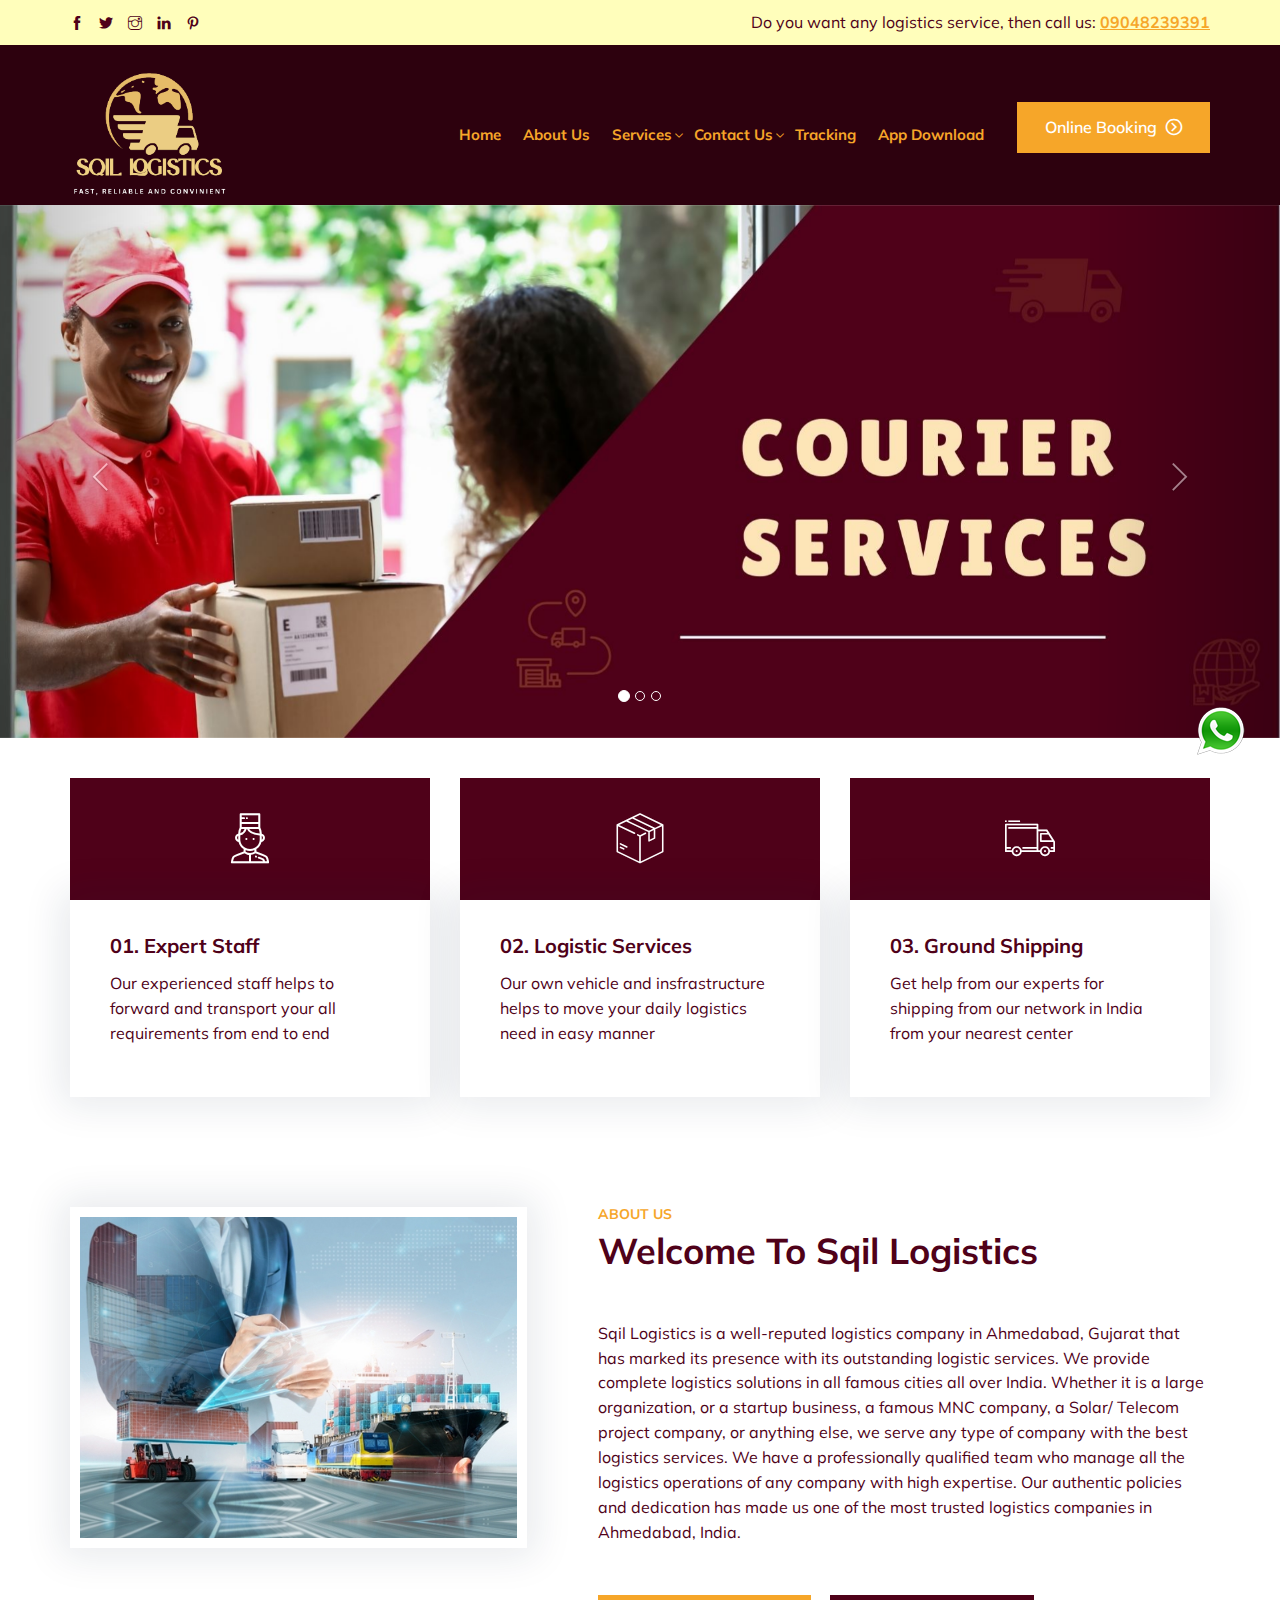
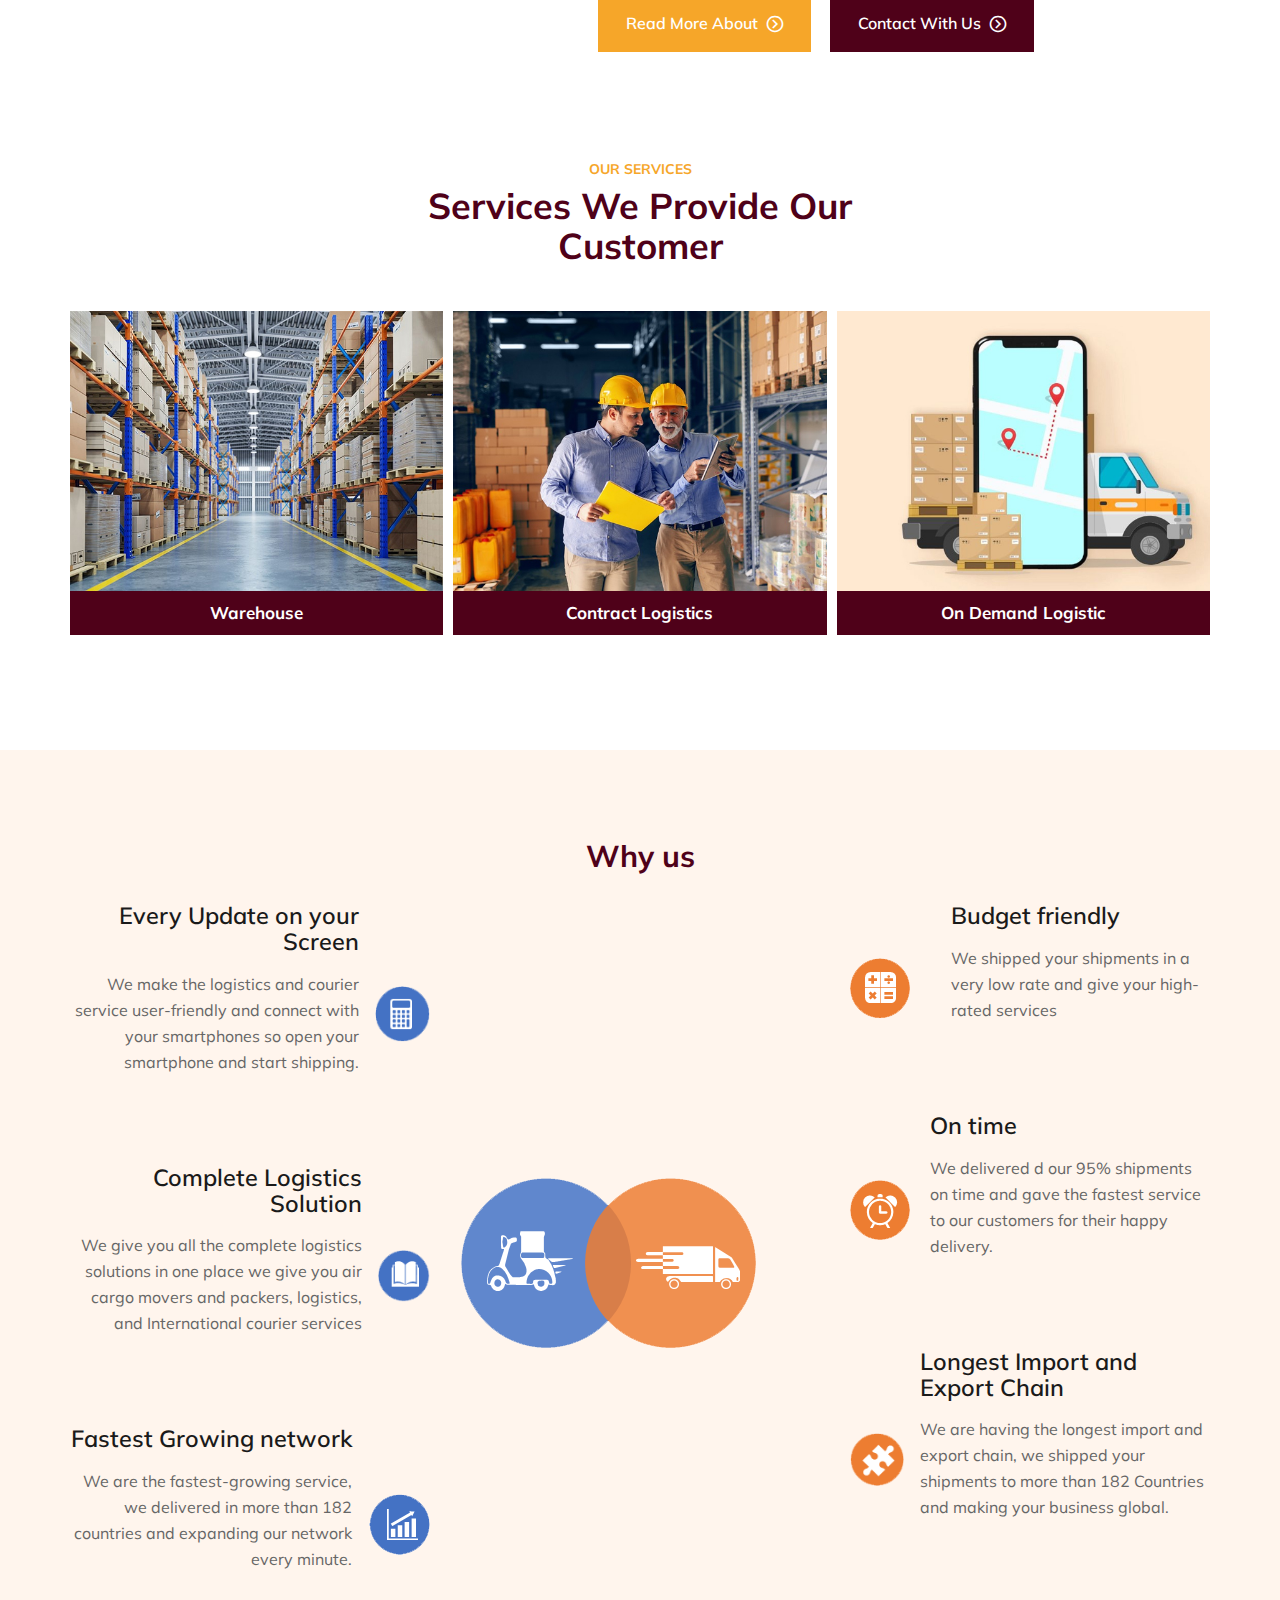
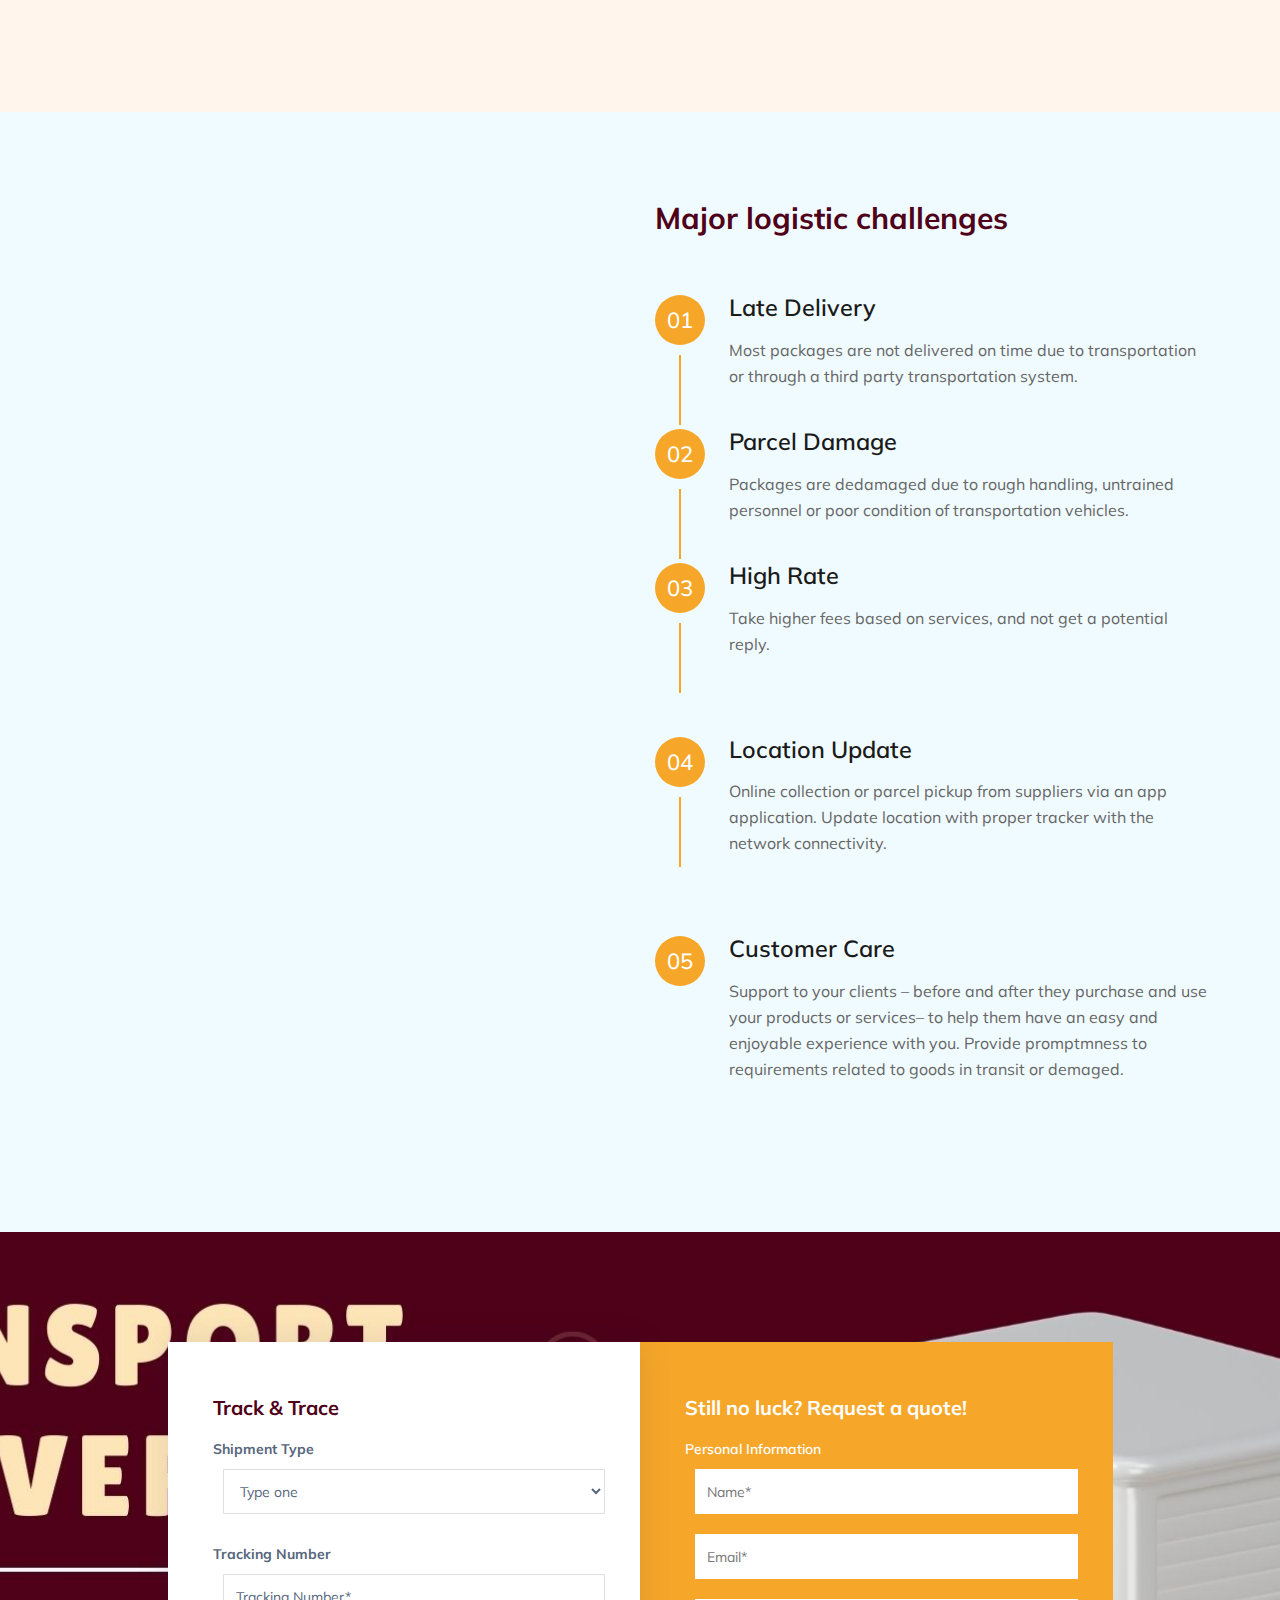
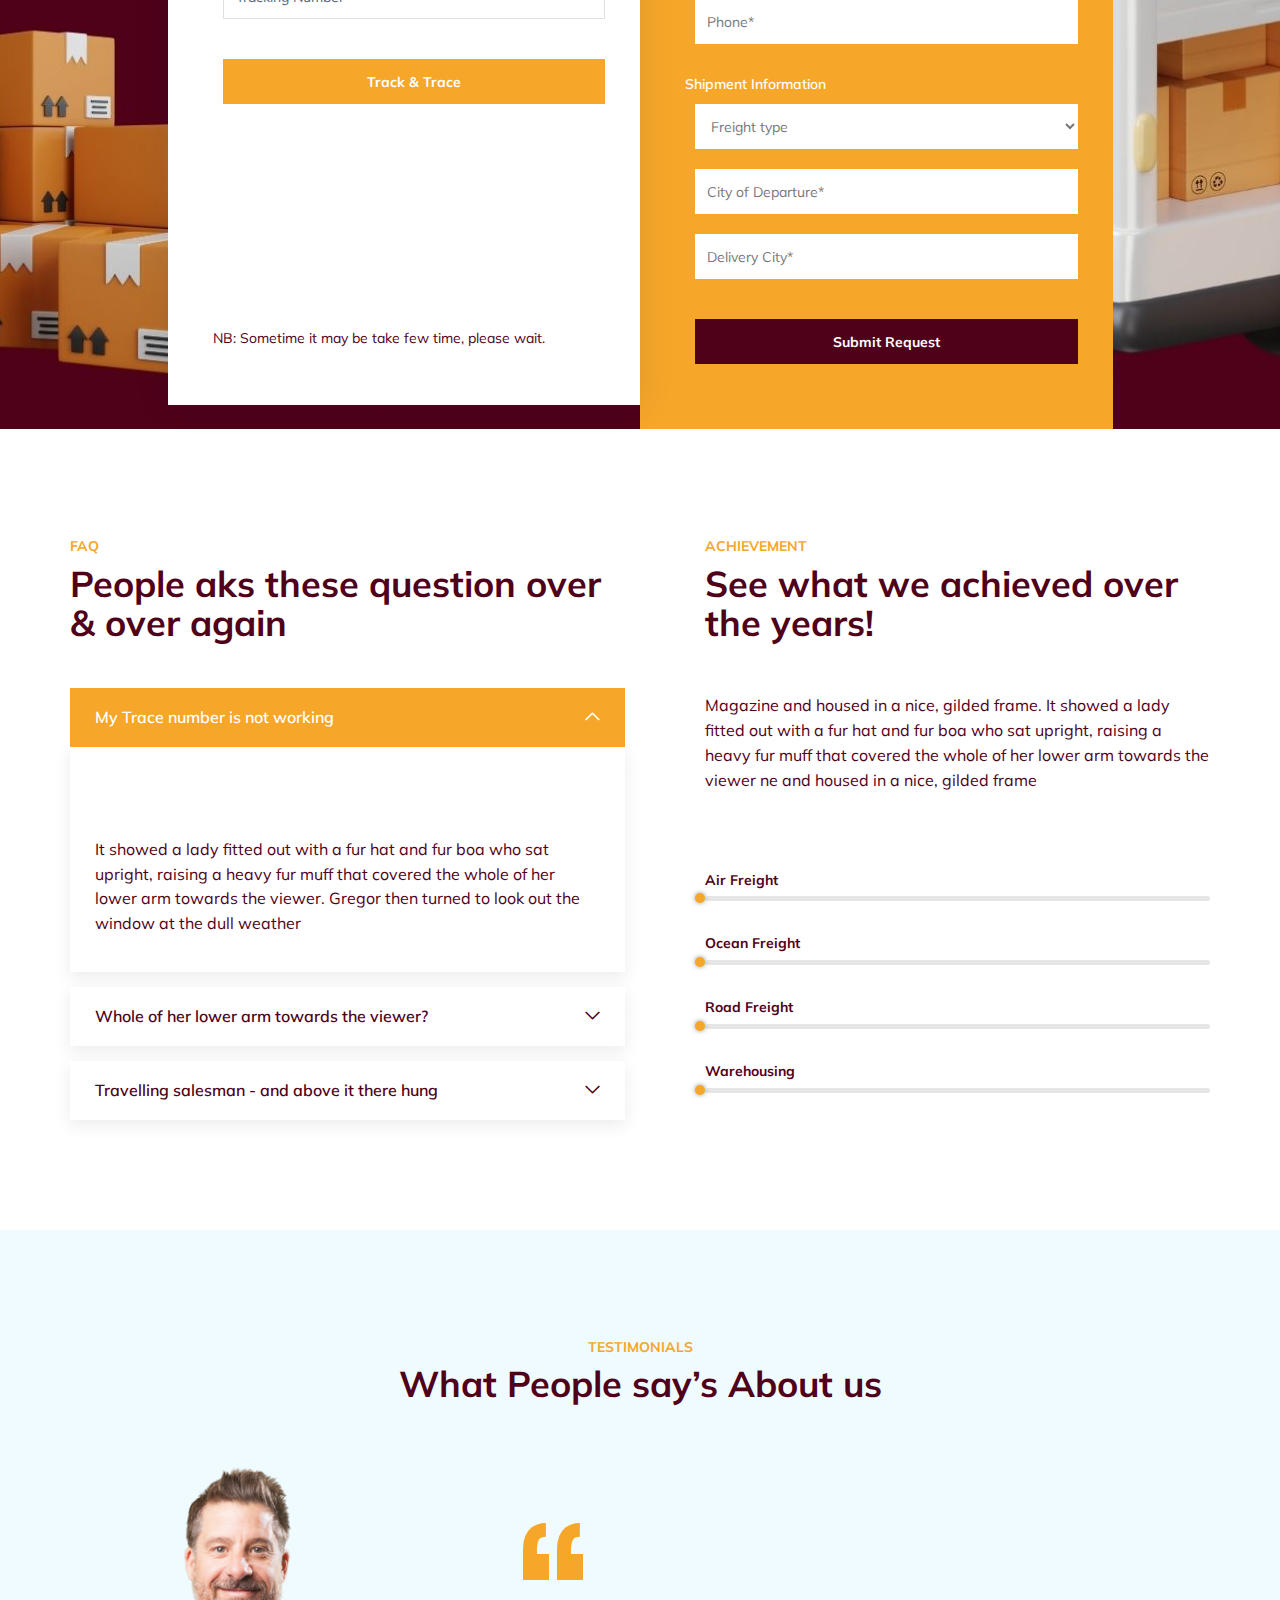
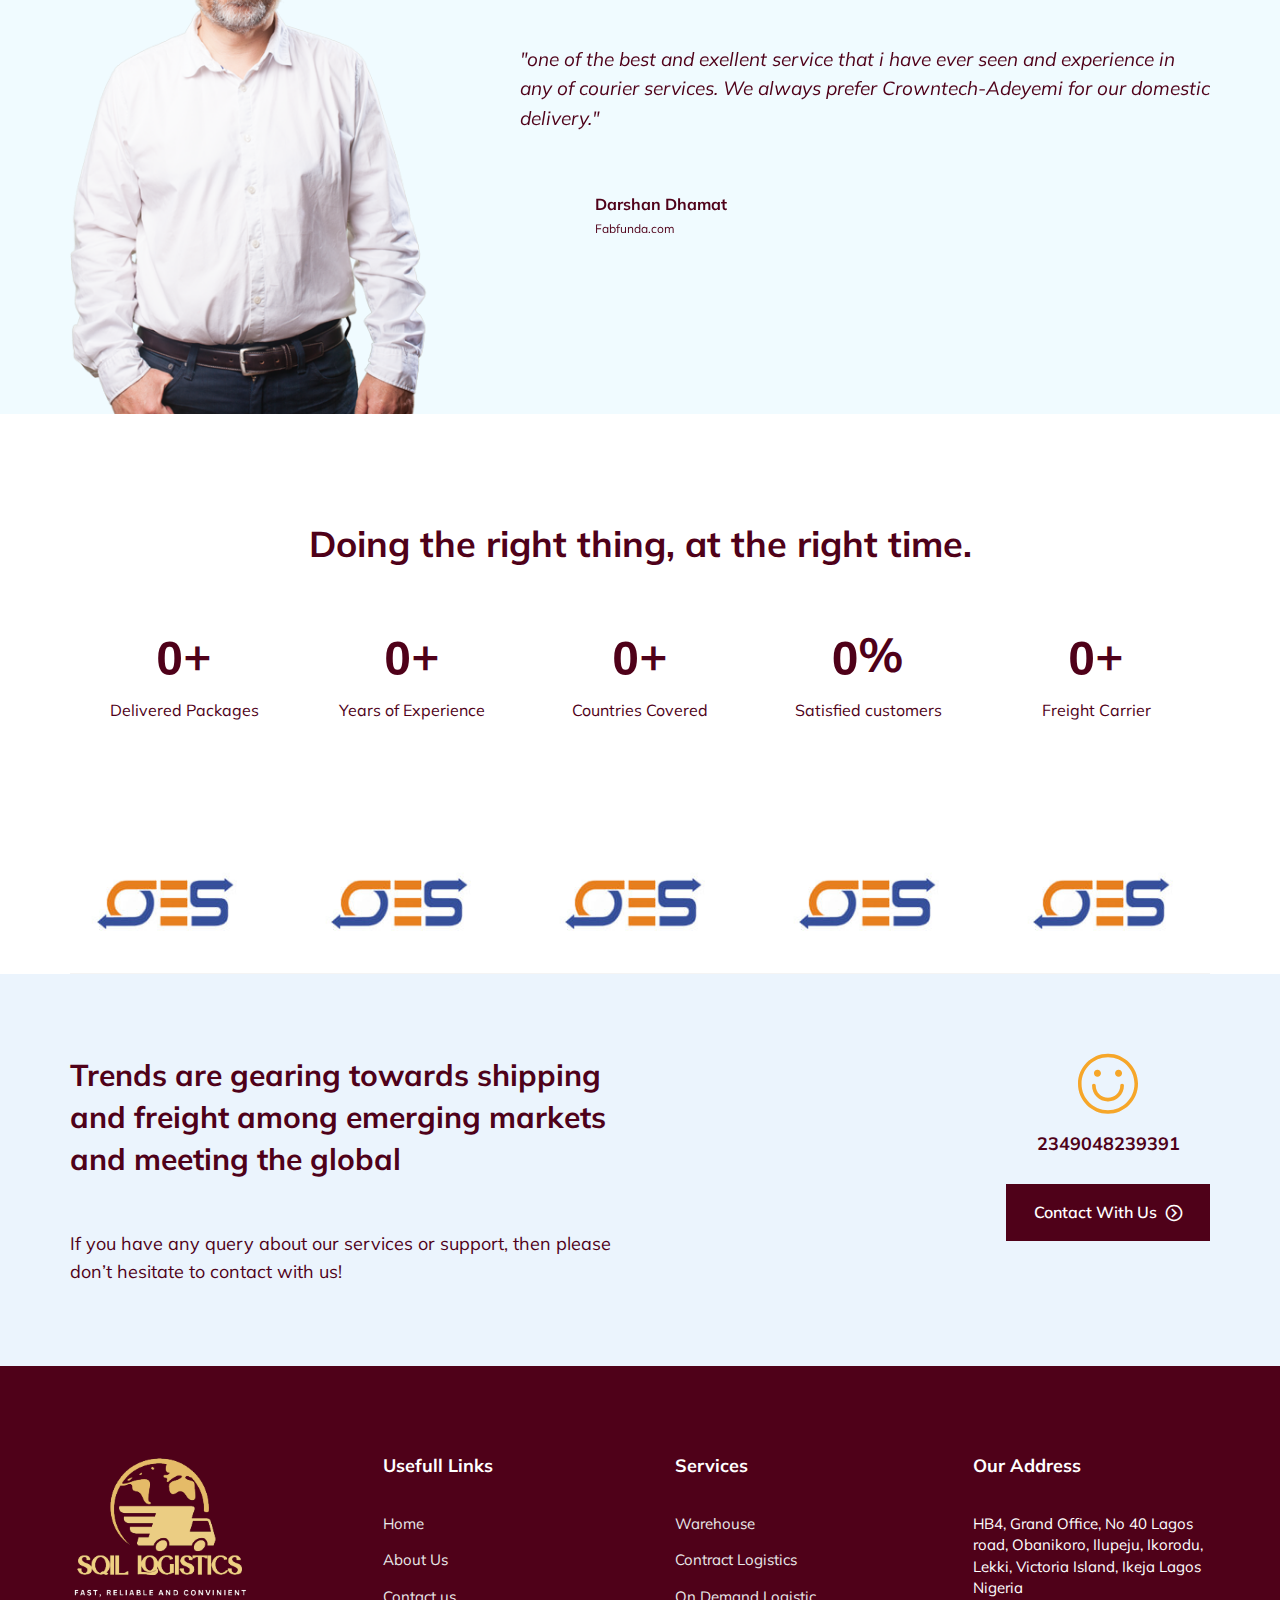
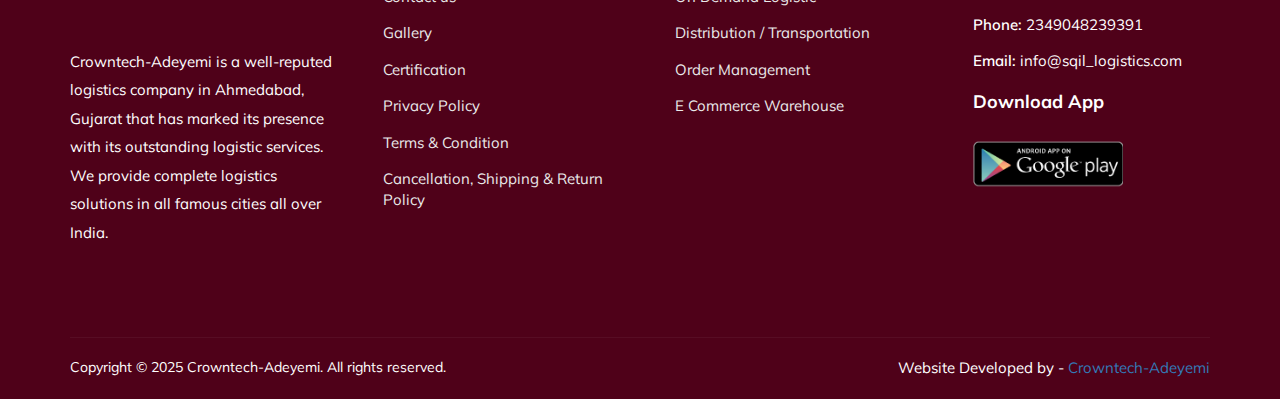
==== index.html @ f10f52e6 "Initial commit" ====
<!DOCTYPE html>
<html lang="en">
<head>
    <meta charset="utf-8">
    <meta http-equiv="X-UA-Compatible" content="IE=edge">
    <meta name="viewport" content="width=device-width, initial-scale=1">
    <title> Sqil Logistcs - shipment Logistic Services </title>
    <meta name="keywords" content="Sqil Logistic Services"/>
	<meta name="description" content="Sqil Logistic Services">
	<meta name="robots" content="index,follow">
    <link rel="shortcut icon" href="images/favicon.ico" type="image/png">
    <link href="css/themify-icons.css" rel="stylesheet">
    <link href="css/flaticon.css" rel="stylesheet">
    <link href="css/bootstrap.min.css" rel="stylesheet">
    <link href="css/animate.css" rel="stylesheet">
    <link href="css/owl.carousel.css" rel="stylesheet">
    <link href="css/owl.theme.css" rel="stylesheet">
    <link href="css/slick.css" rel="stylesheet">
    <link href="css/slick-theme.css" rel="stylesheet">
    <link href="css/swiper.min.css" rel="stylesheet">
    <link href="css/owl.transitions.css" rel="stylesheet">
    <link href="css/odometer-theme-default.css" rel="stylesheet">
    <link href="css/jquery.fancybox.css" rel="stylesheet">
    <link href="css/style.css" rel="stylesheet">

  
</head>

<body>

    <!-- start page-wrapper -->
    <div class="page-wrapper">

        <!-- start preloader -->
        <div class="preloader">
            <div class="sk-folding-cube">
                <div class="sk-cube1 sk-cube"></div>
                <div class="sk-cube2 sk-cube"></div>
                <div class="sk-cube4 sk-cube"></div>
                <div class="sk-cube3 sk-cube"></div>
            </div>
        </div>
        <!-- end preloader -->

        <!-- Start header -->
        <header id="header" class="site-header header-style-3">
            <div class="topbar">
                <div class="container">
                    <div class="row">
                        <div class="col col-sm-3">
                            <div class="social">
                                <ul>
                                    <li><a href="https://www.facebook.com" target="_blank"><i class="ti-facebook"></i></a></li>
                                    <li><a href="https://twitter.com" target="_blank"><i class="ti-twitter-alt"></i></a></li>
                                    <li><a href="https://www.instagram.com" target="_blank"><i class="ti-instagram"></i></a></li>
                                    <li><a href="https://www.linkedin.com" target="_blank"><i class="ti-linkedin"></i></a></li>
                                    <li><a href="https://www.youtube.com" target="_blank"><i class="ti-pinterest"></i></a></li>
                                </ul>
                            </div>
                        </div>
                        <div class="col col-sm-9">
                            <div class="text">
                                <p>Do you want any logistics service, then call us: <span>09048239391</span></p>
                            </div>
                        </div>
                    </div>
                </div> <!-- end container -->
            </div> <!-- end topbar -->

            <nav class="navigation navbar navbar-default">
                <div class="container">
                    <div class="navbar-header">
                        <button type="button" class="open-btn">
                            <span class="sr-only">Toggle navigation</span>
                            <span class="icon-bar"></span>
                            <span class="icon-bar"></span>
                            <span class="icon-bar"></span>
                        </button>
                        <a class="navbar-brand" href="index.html"><img src="images/logo.png" alt></a>
                    </div>
                    <div id="navbar" class="navbar-collapse collapse navbar-right navigation-holder">
                        <button class="close-navbar"><i class="ti-close"></i></button>
                        <ul class="nav navbar-nav">
                            <li><a href="index.html">Home</a></li>
                            <li><a href="about.html">About Us</a></li>
                            <li class="menu-item-has-children"><a href="#">Services</a>
                                <ul class="sub-menu">
                                    <li><a href="warehouse.html">Warehouse </a></li>
                                    
                                    <li><a href="distribution-transportation.html">Distribution / Transportation</a></li>
                                    <li><a href="e-commerce-logistics.html">E-Commerce Logistics</a></li>
                                     <li><a href="global-freight-forwarding.html">Global Freight Forwarding</a></li>
                                     <li><a href="export-import.html">Export / Import</a></li>
                                     <li><a href="courier-services.html">Courier Services</a></li>
                    
                                </ul>
                            </li>
                           
                            <li class="menu-item-has-children"><a href="contact.html">Contact Us</a>
                             <ul class="sub-menu">
                                    <li><a href="career.html">Career </a></li>
                                   
                                    
                                </ul>
                            </li>
                            
                            <li><a href="tracking.html">Tracking</a></li>
                             <li><a href="google.com">App Download</a></li>
                        </ul>
                    </div><!-- end of nav-collapse -->
                <div class="search-contact">
                         
                        <div class="contact">
                            <a href="booking.html" class="theme-btn">Online Booking</a>
                        </div>
                    </div>
                     
                </div><!-- end of container -->
            </nav>
        </header>        <!-- end of header -->

		<div id="myCarousel" class="carousel slide" data-ride="carousel">
  <!-- Indicators -->
  <ol class="carousel-indicators">
    <li data-target="#myCarousel" data-slide-to="0" class="active"></li>
    <li data-target="#myCarousel" data-slide-to="1"></li>
    <li data-target="#myCarousel" data-slide-to="2"></li>
  </ol>

  <!-- Wrapper for slides -->
  <div class="carousel-inner">
    <div class="item active">
      <img src="images/slider/slide-1.jpg" alt="Courier Services">
    </div>

    <div class="item">
      <img src="images/slider/slide-2.jpg" alt="Surface Transport">
    </div>

    <div class="item">
      <img src="images/slider/slide-3.jpg" alt="Global Frieght Forwarding">
    </div>
     <div class="item">
      <img src="images/slider/slide-4.jpg" alt="Warehouse Services">
    </div>
  </div>

  <!-- Left and right controls -->
  <a class="left carousel-control" href="#myCarousel" data-slide="prev">
    <span class="ti ti-angle-left"></span>
    <span class="sr-only">Previous</span>
  </a>
  <a class="right carousel-control" href="#myCarousel" data-slide="next">
    <span class="ti ti-angle-right"></span>
    <span class="sr-only">Next</span>
  </a>
</div>
		
        <!-- start of hero -->
         
        <!-- end of hero slider -->


        <!-- start features-section -->
        <section class="features-section">
            <div class="container">
                <div class="row">
                    <div class="col col-xs-12">
                        <div class="feature-grids clearfix">
                            <div class="grid">
                                <div class="header">
                                    <i class="fi flaticon-staff"></i>
                                </div>
                                <div class="details">
                                    <h3>01. Expert Staff</h3>
                                    <p>Our experienced staff helps to forward and transport your all requirements from end to end </p>
                                     
                                </div>
                            </div>
                            <div class="grid">
                                <div class="header">
                                    <i class="fi flaticon-box"></i>
                                </div>
                                <div class="details">
                                    <h3>02. Logistic Services</h3>
                                    <p>Our own vehicle and insfrastructure helps to move your daily logistics need in easy manner</p>
                                     
                                </div>
                            </div>
                            <div class="grid">
                                <div class="header">
                                    <i class="fi flaticon-truck"></i>
                                </div>
                                <div class="details">
                                    <h3>03. Ground Shipping</h3>
                                    <p>Get help from our experts for shipping from our network in India from your nearest center</p>
                                     
                                </div>
                            </div>
                        </div>
                    </div>
                </div>
            </div> <!-- end container -->
        </section>
        <!-- end features-section -->


        <!-- start about-section-s2 -->
        <section class="about-section-s2 section-padding">
            <div class="container">
                <div class="row">
                    <div class="col col-md-5">
                        <div class="img-holder">
                            <img src="images/about-2.jpg" alt>  </div>
                  </div>
                    <div class="col col-md-7">
                        <div class="details">
                            <div class="section-title">
                                <span>About us</span>
                                <h2>Welcome To Sqil Logistics</h2>
                            </div>
                            <p>Sqil Logistics is a well-reputed logistics company in Ahmedabad, Gujarat that has marked its presence with its outstanding logistic services. We provide complete logistics solutions in all famous cities all over India. Whether it is a large organization, or a startup business, a famous MNC company, a Solar/ Telecom project company, or anything else, we serve any type of company with the best logistics services. We have a professionally qualified team who manage all the logistics operations of any company with high expertise. Our authentic policies and dedication has made us one of the most trusted logistics companies in Ahmedabad, India.</p>
                            <div class="btns">
                                <a href="about.html" class="theme-btn-s2">Read More About</a>
                                <a href="contact.html" class="theme-btn-s3">Contact with us</a>
                            </div>
                        </div>
                    </div>
                </div>
            </div> <!-- end container -->
        </section>
        <!-- end about-section-s2 -->

		 <section class="portfolio-section section-padding">
            <div class="container">
                <div class="row">
                    <div class="col col-lg-6 col-lg-offset-3">
                        <div class="section-title-s3">
                            <span>Our Services</span>
                            <h2>Services We Provide Our Customer</h2>
                        </div>
                    </div>
                </div>
                <div class="row">
                    <div class="col col-xs-12">
                        <div class="portfolio-grids portfolio-slider-s2">
                            <div class="grid">
                                <div class="img-holder">
                                    <a href="warehouse.html"><img src="images/warehouse-services.jpg" alt></a> </div>
                                <div class="details">
                                    <div class="inner">
                                        <h3><a href="warehouse.html">Warehouse </a></h3>
                                    </div>
                                </div>
                            </div>
<div class="grid">
                                <div class="img-holder">
                                    <a href="contract-logistic.html"><img src="images/contract-logistic.jpg" alt></a> </div>
                                <div class="details">
                                    <div class="inner">
                                        <h3><a href="contract-logistic.html">Contract Logistics</a></h3>
                                    </div>
                                </div>
                            </div>
<div class="grid">
                                <div class="img-holder">
                                   <a href="on-demand-logistics.html"> <img src="images/on-demand.jpg" alt></a>                                </div>
                                <div class="details">
                                    <div class="inner">
                                        <h3><a href="on-demand-logistics.html">On Demand Logistic</a></h3>
                                    </div>
                                </div>
                            </div>
                            
<div class="grid">
                                <div class="img-holder">
                                   <a href="distribution-transportation.html"> <img src="images/distribution-transportation.jpg" alt></a> </div>
                                <div class="details">
                                    <div class="inner">
                                        <h3><a href="distribution-transportation.html">Distribution / Transportation</a></h3>
                                    </div>
                                </div>
                            </div>
                            
<div class="grid">
                                <div class="img-holder">
                                   <a href="order-management.html"> <img src="images/order-management.jpg" alt></a>                                </div>
                                <div class="details">
                                    <div class="inner">
                                        <h3><a href="order-management.html">Order Management</a></h3>
                                    </div>
                                </div>
                            </div>
                            
                      <div class="grid">
                                <div class="img-holder">
                                   <a href="ecommerce-warehouse.html"> <img src="images/ecommerce-warehouse.jpg" alt></a>                                </div>
                                <div class="details">
                                    <div class="inner">
                                        <h3><a href="ecommerce-warehouse.html">E Commerce Warehouse</a></h3>
                                    </div>
                                </div>
                            </div>
                            
                      <div class="grid">
                                <div class="img-holder">
                                   <a href="third-party-logistics.html"> <img src="images/third-party-logistics.jpg" alt></a>                                </div>
                                <div class="details">
                                    <div class="inner">
                                        <h3><a href="third-party-logistics.html">Third Party Logistics</a></h3>
                                    </div>
                                </div>
                            </div>
                            
                      <div class="grid">
                                <div class="img-holder">
                                   <a href="e-commerce-logistics.html"> <img src="images/e-commerce-logistics.jpg" alt></a>                                </div>
                                <div class="details">
                                    <div class="inner">
                                        <h3><a href="e-commerce-logistics.html">E-Commerce Logistics</a></h3>
                                    </div>
                                </div>
                            </div>
                            
                      <div class="grid">
                                <div class="img-holder">
                                   <a href="global-freight-forwarding.html"> <img src="images/global-freight-forwarding.jpg" alt></a>                                </div>
                                <div class="details">
                                    <div class="inner">
                                        <h3><a href="global-freight-forwarding.html">Global Freight Forwarding</a></h3>
                                    </div>
                                </div>
                            </div>
                             
                      <div class="grid">
                                <div class="img-holder">
                                   <a href="warehouse-management-system.html"> <img src="images/warehouse-management-system.jpg" alt></a>                                </div>
                                <div class="details">
                                    <div class="inner">
                                        <h3><a href="warehouse-management-system.html">Warehouse Management System</a></h3>
                                    </div>
                                </div>
                            </div>
                            
                      <div class="grid">
                                <div class="img-holder">
                                   <a href="order-processing.html"> <img src="images/order-processing.jpg" alt></a>                                </div>
                                <div class="details">
                                    <div class="inner">
                                        <h3><a href="order-processing.html">Order Processing</a></h3>
                                    </div>
                                </div>
                            </div>
                            
                      <div class="grid">
                                <div class="img-holder">
                                   <a href="export-import.html"> <img src="images/import-export.jpg" alt></a>                                </div>
                                <div class="details">
                                    <div class="inner">
                                        <h3><a href="export-import.html">Export / Import</a></h3>
                                    </div>
                                </div>
                            </div>
                            
                      <div class="grid">
                                <div class="img-holder">
                                   <a href="custom-clearance.html"> <img src="images/custom-clearance.jpg" alt></a>                                </div>
                                <div class="details">
                                    <div class="inner">
                                        <h3><a href="custom-clearance.html">Custom Clearance</a></h3>
                                    </div>
                                </div>
                            </div>
                            
                      <div class="grid">
                                <div class="img-holder">
                                   <a href="api-integration.html"> <img src="images/api-integration.jpg" alt></a>                                </div>
                                <div class="details">
                                    <div class="inner">
                                        <h3><a href="api-integration.html">Api Integration</a></h3>
                                    </div>
                                </div>
                            </div>
                            
                      <div class="grid">
                                <div class="img-holder">
                                   <a href="courier-services.html"> <img src="images/courier-services.jpg" alt></a>                                </div>
                                <div class="details">
                                    <div class="inner">
                                        <h3><a href="courier-services.html">Courier Services</a></h3>
                                    </div>
                                </div>
                            </div>
                            
                      <div class="grid">
                                <div class="img-holder">
                                   <a href="agricultural-logistics.html"> <img src="images/agricultural-logistics.jpg" alt></a>                                </div>
                                <div class="details">
                                    <div class="inner">
                                        <h3><a href="agricultural-logistics.html">Agricultural Logistics</a></h3>
                                    </div>
                                </div>
                            </div>
                      </div>
                        
                    </div>
                </div>
            </div>  
        </section> 
        
        
        
    
		
        <section class="overview-block-ptb iq-feature-aria">
        <div class="container">
            <div class="row">
                <div class="col-sm-12">
                    
                    <div class="text-center">
                        <h2 class="title iq-mb-25">Why us</h2>
                        
                    </div>
                </div>
            </div>
            <div class="row h-100" style="display: flex;flex-wrap: wrap;">
                <div class="col-lg-4 col-md-12 text-end">
                    <div class="d-flex align-items-center">
                        <div class="iq-feature2 iq-mtb-20">
                            <h4 class="mb-3">  Every Update on your Screen </h4>
                            <p>We make the logistics and courier service user-friendly and connect with your smartphones so open your smartphone and start shipping.</p>
                            </div>
                            <div class="ms-3">
                                <img class="img-fluid" src="images/screen-icon.png" alt="">
                            </div>
                    </div>
                    <div class="d-flex align-items-center">
                        <div class="iq-feature2 iq-mtb-20">
                            <h4 class="mb-3">Complete Logistics Solution</h4>
                            <p>We give you all the complete logistics solutions in one place we give you air cargo movers and packers, logistics, and International courier services  </p>
                            </div>
                            <div class="ms-3">
                                <img class="img-fluid" src="images/solution-icon.png" alt="">
                            </div>
                    </div>
                    <div class="d-flex align-items-center">
                        <div class="iq-feature2 iq-mtb-20">
                            <h4 class="mb-3">Fastest Growing network</h4>
                            <p>We are the fastest-growing service, we delivered in more than 182 countries and expanding our network every minute.</p>
                            </div>
                            <div class="ms-3">
                                <img class="img-fluid" src="images/network-icon.png" alt="">
                            </div>
                    </div>
                </div>
                <div class="col-lg-4 col-md-12 align-self-center text-center">
                    <img class="img-responsive" src="images/center-img.png" alt="">
                </div>
                <div class="col-lg-4 col-md-12">
                    <div class="d-flex align-items-center">
                        <div class="me-3">
                            <img class="img-fluid" src="images/budget-icon.png" alt="">
                        </div>
                        <div class="iq-feature2 iq-mtb-20">
                            <h4 class="mb-3">Budget friendly</h4>
                            <p>We shipped your shipments in a very low rate and give your high-rated services  </p>
                        </div>  
                    </div>
                    <div class="d-flex align-items-center">
                        <div class="me-3">
                            <img class="img-fluid" src="images/time-icon.png" alt="">
                        </div>
                        <div class="iq-feature2 iq-mtb-20">
                            <h4 class="mb-3">On time </h4>
                            <p>We delivered d our 95% shipments on time and gave the fastest service to our customers for their happy delivery.
 </p>
                        </div>  
                    </div>
                    <div class="d-flex align-items-center">
                        <div class="me-3">
                            <img class="img-fluid" src="images/import-icon.png" alt="">
                        </div>
                        <div class="iq-feature2 iq-mtb-20">
                            <h4 class="mb-3">Longest Import and Export Chain</h4>
                            <p>We are having the longest import and export chain, we shipped your shipments to more than 182 Countries and making your business global. </p>
                        </div>  
                    </div>
                </div>
                 
            </div>
        </div>
    </section>
    
    
    <section class="overview-block-ptb iq-why-us" style="background:#f0fbff;">
        <div class="container">
            <div class="row  " style="    display: flex;
    flex-wrap: wrap;">
                
                <div class="col-lg-6 col-md-12" style="margin-top:20%">
                   <iframe width="100%" height="400" src="https://www.youtube.com/embed/9pf4qg-CiP4" title="YouTube video player" frameborder="0" allow="accelerometer; autoplay; clipboard-write; encrypted-media; gyroscope; picture-in-picture; web-share" allowfullscreen></iframe>
                </div>
                <div class="col-lg-6 col-md-12 ">
                    <div class="">
                        
                        <h2 class="title  iq-mb-25">Major logistic challenges</h2>
                         
                    </div>
                    <div class="iq-feature3 iq-mt-60">
                        <div class="iq-icon yellow-bg">
                            01
                        </div>
                        <div class="fancy-content">
                            <h4 class=" mb-3">Late Delivery</h4>
                            <p>Most packages are not delivered on time due to transportation or through a third party transportation system.
</p>
                        </div>
                    </div>
                    <div class="iq-feature3 iq-mtb-40">
                        <div class="iq-icon yellow-bg">
                            02
                        </div>
                        <div class="fancy-content">
                            <h4 class=" mb-3">Parcel Damage</h4>
                            <p>Packages are dedamaged due to rough handling, untrained personnel or poor condition of transportation vehicles.
</p>
                        </div>
                    </div>
                    <div class="iq-feature3 iq-mb-80">
                        <div class="iq-icon yellow-bg">
                            03
                        </div>
                        <div class="fancy-content">
                            <h4 class=" mb-3"> High Rate</h4>
                            <p>Take higher fees based on services, and not get a potential reply. </p>
                        </div>
                    </div>
                    
                    <div class="iq-feature3 iq-mb-80">
                        <div class="iq-icon yellow-bg">
                            04
                        </div>
                        <div class="fancy-content">
                            <h4 class=" mb-3"> Location Update</h4>
                            <p>Online collection or parcel pickup from suppliers via an app application. Update location with proper tracker with the network connectivity.  </p>
                        </div>
                    </div>
                    
                    <div class="iq-feature3 iq-mb-80 logi-t">
                        <div class="iq-icon yellow-bg">
                            05
                        </div>
                        <div class="fancy-content">
                            <h4 class=" mb-3"> Customer Care</h4>
                            <p>Support to your clients – before and after they purchase  and use your products or services– to help them have an easy and enjoyable experience with you.  Provide promptmness to requirements related to goods in transit or demaged. </p>
                        </div>
                    </div>
                </div>
            </div>
        </div>
    </section>

       
    
    
    
    
    <!-- start track-contact-s2 -->
        <section class="track-contact-s2 section-padding">
            <div class="container">
                <div class="row">
                    <div class="col col-lg-10 col-lg-offset-1">
                        <div class="track-trace-quote-form clearfix">
                            <div class="track-trace">
                                <h3>Track &amp; Trace</h3>
                                <form>
                                    <div>
                                        <label for="shipment">Shipment Type</label>
                                        <select id="shipment" class="form-control">
                                            <option>Type one</option>
                                            <option>Type Two</option>
                                            <option>Type Three</option>
                                        </select>
                                    </div>
                                    <div>
                                        <label for="tracking">Tracking Number</label>
                                        <input type="text" class="form-control" id="tracking" placeholder="Tracking Number*">
                                    </div>
                                    <div>
                                        <button type="submit" class="submit-btn">Track &amp; Trace</button>
                                    </div>
                                </form>
                                <p>NB: Sometime it may be take few time, please wait.</p>
                            </div>
                            <div class="quote-form">
                                <h3>Still no luck? Request a quote!</h3>
                                <form>
                                    <div>
                                        <label>Personal Information</label>
                                        <input type="text" class="form-control" placeholder="Name*">
                                        <input type="email" class="form-control" placeholder="Email*">
                                        <input type="text" class="form-control" placeholder="Phone*">
                                    </div>
                                    <div>
                                        <label>Shipment Information</label>
                                        <select id="shipment2" class="form-control">
                                            <option selected="" disabled="">Freight type</option>
                                            <option>Type one</option>
                                            <option>Type Two</option>
                                            <option>Type Three</option>
                                        </select>
                                        <input type="email" class="form-control" placeholder="City of Departure*">
                                        <input type="text" class="form-control" placeholder="Delivery City*">
                                    </div>
                                    <div>
                                        <button type="submit" class="submit-btn">Submit Request</button>
                                    </div>
                                </form>
                            </div>
                        </div>
                    </div>
                </div>
            </div> 
        </section>















        <!-- <section class="track-contact-s2 section-padding">
            <div class="container">
                <div class="row">
                    <div class="col col-lg-10 col-lg-offset-1">
                        <div class="track-trace-quote-form clearfix">
                       
                            <div class="quote-form">
                                <h3>Still no luck? Request a quote!</h3>
                                <form method="post" action="https://www.sample/contact-form-handler.php"> 
                                    <div>
                                        <label>Name</label>
                                        <input type="text" name="name" id="name" class="form-control" placeholder="Name*" required>
                                         
                                    </div>
                                    <div>
                                        <label>Email</label>
                                        
                                        <input type="email" name="email" id="email" class="form-control" placeholder="Email*" required>
                                        
                                    </div>
                                    <div>
                                        <label>Phone</label>
                                        
                                        <input type="text" name="phone" id="phone" class="form-control" placeholder="Phone Number*" required>
                                        
                                    </div>
                                    <div>
                                        <label>City</label>
                                        
                                        <input type="text" class="form-control" name="city" id="city" placeholder="Enter Your City*" required>
                                        
                                    </div>
                                    <div>
                                        <label>Message</label>
                                        
                                        <input type="text" class="form-control" name="message" id="message" placeholder="Enter Your Requirement*" required>
                                        
                                    </div>
                                    <div>
                                        <button type="submit" class="submit-btn">Submit Request</button>
                                    </div>
                                </form>
                            </div>
                        </div>
                    </div>
                </div>
            </div> 
        </section> -->
        <!-- end track-contact-s2 -->


        <!-- start faq-achievement-section -->
        <section class="faq-achievement-section section-padding">
            <div class="container">
                <div class="row">
                    <div class="col col-md-6">
                        <div class="faq-container">
                            <div class="section-title-s2">
                                <span>FAQ</span>
                                <h2>People aks these question over & over again</h2>
                            </div>
                            <div class="panel-group faq-accordion theme-accordion-s1" id="accordion">
                                <div class="panel panel-default">
                                    <div class="panel-heading">
                                        <a data-toggle="collapse" data-parent="#accordion" href="#collapse-1" aria-expanded="true">My Trace number is not working</a>
                                    </div>
                                    <div id="collapse-1" class="panel-collapse collapse in">
                                        <div class="panel-body">
                                            <p>It showed a lady fitted out with a fur hat and fur boa who sat upright, raising a heavy fur muff that covered the whole of her lower arm towards the viewer. Gregor then turned to look out the window at the dull weather</p>
                                        </div>
                                    </div>
                                </div>
                                <div class="panel panel-default">
                                    <div class="panel-heading">
                                        <a class="collapsed" data-toggle="collapse" data-parent="#accordion" href="#collapse-2">Whole of her lower arm towards the viewer?</a>
                                    </div>
                                    <div id="collapse-2" class="panel-collapse collapse">
                                        <div class="panel-body">
                                            <p>It showed a lady fitted out with a fur hat and fur boa who sat upright, raising a heavy fur muff that covered the whole of her lower arm towards the viewer. Gregor then turned to look out the window at the dull weather</p>
                                        </div>
                                    </div>
                                </div>
                                <div class="panel panel-default">
                                    <div class="panel-heading">
                                        <a class="collapsed" data-toggle="collapse" data-parent="#accordion" href="#collapse-3">Travelling salesman - and above it there hung</a>
                                    </div>
                                    <div id="collapse-3" class="panel-collapse collapse">
                                        <div class="panel-body">
                                            <p>It showed a lady fitted out with a fur hat and fur boa who sat upright, raising a heavy fur muff that covered the whole of her lower arm towards the viewer. Gregor then turned to look out the window at the dull weather</p>
                                        </div>
                                    </div>
                                </div>
                            </div>
                        </div>
                    </div>
                    <div class="col col-md-6">
                        <div class="achievement-container">
                            <div class="section-title-s2">
                                <span>Achievement</span>
                                <h2>See what we achieved over the years!</h2>
                            </div>
                            <p>Magazine and housed in a nice, gilded frame. It showed a lady fitted out with a fur hat and fur boa who sat upright, raising a heavy fur muff that covered the whole of her lower arm towards the viewer ne and housed in a nice, gilded frame</p>
                            <div class="skills">
                                <div class="skill">
                                    <h6>Air Freight</h6>
                                    <div class="progress">
                                        <div class="progress-bar" data-percent="85"></div>
                                    </div>
                              </div>
                                <div class="skill">
                                    <h6>Ocean Freight</h6>
                                    <div class="progress">
                                        <div class="progress-bar" data-percent="95"></div>
                                    </div>
                              </div>
                                <div class="skill">
                                    <h6>Road Freight</h6>
                                    <div class="progress">
                                        <div class="progress-bar" data-percent="92"></div>
                                    </div>
                              </div>
                                <div class="skill">
                                    <h6>Warehousing</h6>
                                    <div class="progress">
                                        <div class="progress-bar" data-percent="95"></div>
                                    </div>
                              </div>
                            </div>                        
                        </div>
                    </div>
                </div>
            </div>  
        </section>
        <!-- end faq-achievement-section -->


        <!-- start testimonials-section-s2 -->
        <section class="testimonials-section-s2">
            <div class="container">
                <div class="row">
                    <div class="col col-lg-6 col-lg-offset-3">
                        <div class="section-title-s3">
                            <span>Testimonials</span>
                            <h2>What People say’s About us</h2>
                        </div>
                    </div>
                </div>
                <div class="row">
                    <div class="col col-md-4">
                        <div class="testimonial-left-img-holder">
                            <img src="images/testimonials/man.png" alt>
                        </div>
                    </div>
                    <div class="col col-md-8">
                        <div class="testimonial-grids testimonial-slider clearfix">
                            <div class="grid">
                                <div class="quote">
                                    <i class="fi flaticon-quote"></i>
                                    <p>"one of the best and exellent service that i have ever seen and experience in any of courier services. We always prefer Crowntech-Adeyemi for our domestic delivery."</p>
                                </div>
                                <div class="client-info">
                                    <div class="img-holder">
                                        <img src="assets/images/testimonials/img-1.html" alt></div>
                                    <div class="details">
                                        <h5>Darshan Dhamat</h5>
                                        <p>Fabfunda.com</p>
                                    </div>
                                </div>
                          </div>
                            <div class="grid">
                                <div class="quote">
                                    <i class="fi flaticon-quote"></i>
                                    <p>"I like to share my review on this courier service.. Good rate with many good service.. They explained to me for all exp.and economy service.i like way of talking with their customers..thank you.."</p>
                                </div>
                                <div class="client-info">
                                    <div class="img-holder">
                                        <img src="assets/images/testimonials/img-2.html" alt> </div>
                                    <div class="details">
                                        <h5>Priyank Trivedi</h5>
                                        <p>Surati Fabric Ecommerce</p>
                                    </div>
                                </div>
                          </div>
                            <div class="grid">
                                <div class="quote">
                                    <i class="fi flaticon-quote"></i>
                                    <p>"My parcel received before estimate time period trusted service my first experience was good with this company. Since the date we are associate with Crowntech-Adeyemi for our all parcel delivery."</p>
                                </div>
                                <div class="client-info">
                                    <div class="img-holder">
                                        <img src="assets/images/testimonials/img-3.html" alt>  </div>
                                    <div class="details">
                                        <h5>Rahul Jain</h5>
                                        <p>Oswal Industries</p>
                                    </div>
                                </div>
                          </div>
                        </div>
                    </div>
                </div>
            </div> <!-- end container -->
        </section>
        <!-- end testimonials-section-s2 -->


        <!-- start fun-fact-section -->
        <section class="fun-fact-section section-padding pt0">
            <div class="container">
                <div class="row">
                    <div class="col col-xs-12">
                        <h2>Doing the right thing, at the right time.</h2>
                        <div class="fun-fact-grids clearfix">
                            <div class="grid">
                                <div class="info">
                                    <h3><span class="odometer" data-count="18250">00</span>+</h3>
                                    <p>Delivered Packages</p>
                                </div>
                            </div>
                            <div class="grid">
                                <div class="info">
                                    <h3><span class="odometer" data-count="6">00</span>+</h3>
                                    <p>Years of Experience</p>
                                </div>
                            </div>
                            <div class="grid">
                                <div class="info">
                                    <h3><span class="odometer" data-count="13">00</span>+</h3>
                                    <p>Countries Covered</p>
                                </div>
                            </div>
                            <div class="grid">
                                <div class="info">
                                    <h3><span class="odometer" data-count="100">00</span>%</h3>
                                    <p>Satisfied customers</p>
                                </div>
                            </div>
                            
                            <div class="grid">
                                <div class="info">
                                    <h3><span class="odometer" data-count="75">00</span>+</h3>
                                    <p>Freight Carrier</p>
                                </div>
                            </div>
                        </div>
                    </div>
                </div>
            </div> <!-- end container -->
        </section>
        <!-- end fun-fact-section -->


        <!-- start portfolio-section -->
        
        <!-- end portfolio-section -->


        <!-- start partners-section -->
        <section class="partners-section">
            <h2 class="hidden">Partners</h2>
            <div class="container">
                <div class="row">
                    <div class="col col-xs-12">
                        <div class="partner-grids partners-slider">
                            <div class="grid"><img src="images/partners/img-1.jpg" alt></div>
                            <div class="grid"><img src="images/partners/img-1.jpg" alt></div>
                            <div class="grid"><img src="images/partners/img-1.jpg" alt></div>
                            <div class="grid"><img src="images/partners/img-1.jpg" alt></div>
                            <div class="grid"><img src="images/partners/img-1.jpg" alt></div>
                            <div class="grid"><img src="images/partners/img-1.jpg" alt></div>
                            <div class="grid"><img src="images/partners/img-1.jpg" alt></div>
                            <div class="grid"><img src="images/partners/img-1.jpg" alt></div>
                            <div class="grid"><img src="images/partners/img-1.jpg" alt></div>
                            <div class="grid"><img src="images/partners/img-1.jpg" alt></div>
                        </div>
                    </div>
                </div>
                <div class="separator"></div>
            </div> 
          <!-- end container -->
        </section>
        <!-- end partners-section -->


        <!-- start cta-section-s2 -->
        <section class="cta-section-s2">
            <div class="container">
                <div class="row">
                    <div class="col col-lg-6 col-sm-8">
                        <div class="text">
                            <h2>Trends are gearing towards shipping and freight among emerging markets and meeting the global</h2>
                            <p>If you have any query about our services or support, then please don’t hesitate to contact with us!</p>
                        </div>
                    </div>
                    <div class="col col-lg-6 col-sm-4">
                        <div class="contact-info">
                            <div class="icon">
                                <i class="fi ti-face-smile"></i>
                            </div>
                            <h5>2349048239391</h5>
                            <a href="contact.html" class="theme-btn-s3">Contact with us</a>
                        </div>
                    </div>
                </div>
            </div> <!-- end container -->
        </section>
        <!-- end cta-section-s2 -->


        <!-- start site-footer -->
        <footer class="site-footer">
            <div class="upper-footer">
                <div class="container">
                    <div class="row">
                        <div class="col col-lg-3 col-md-3 col-sm-6">
                            <div class="widget about-widget">
                                <div class="logo widget-title">
                                    <img src="images/logo.png" alt>
                                </div>
                                <p>Crowntech-Adeyemi is a well-reputed logistics company in Ahmedabad, Gujarat that has marked its presence with its outstanding logistic services. We provide complete logistics solutions in all famous cities all over India. </p>
                            </div>
                        </div>
                        <div class="col col-lg-3 col-md-3 col-sm-6">
                            <div class="widget link-widget">
                                <div class="widget-title">
                                    <h3>Usefull Links</h3>
                                </div>
                                <ul>
                                    <li><a href="index.html">Home </a></li>
                                    <li><a href="about.html">About Us</a></li>
                                    <li><a href="contact.html">Contact us</a></li>
                                    <!--<li><a href="partner.php">Partner</a></li>-->
                                    <li><a href="gallery.html">Gallery</a></li>
                                    <li><a href="certification.html">Certification</a></li>
                                    <li><a href="privacy.html">Privacy Policy</a></li>
                                    <li><a href="terms-condition.html">Terms & Condition</a></li>
                                    <li><a href="shipping.html">Cancellation, Shipping & Return Policy</a></li>
                                </ul>
                                
                            </div>
                        </div>
                        <div class="col col-lg-3 col-md-3 col-sm-6">
                            <div class="widget link-widget">
                                <div class="widget-title">
                                    <h3>Services</h3>
                                </div>
                                <ul>
                                  <li><a href="warehouse.html">Warehouse </a></li>
                                    <li><a href="contract-logistic.html">Contract Logistics</a></li>
                                    <li><a href="on-demand-logistics.html">On Demand Logistic</a></li>
                                    <li><a href="distribution-transportation.html">Distribution / Transportation</a></li>
                                    <li><a href="order-management.html">Order Management</a></li>
                                    <li><a href="ecommerce-warehouse.html">E Commerce Warehouse</a></li>
                                     
                                </ul>
                                
                            </div>
                        </div>
                        <div class="col col-lg-3 col-md-3 col-sm-6">
                            <div class="widget contact-widget service-link-widget">
                                <div class="widget-title">
                                    <h3>Our Address</h3>
                                </div>
                                <ul>
                                    <li>HB4, Grand Office, No 40 Lagos road, Obanikoro, Ilupeju, Ikorodu, Lekki, Victoria Island, Ikeja Lagos Nigeria</li>
                                    <li><span>Phone:</span> 2349048239391</li>
                                    <li><span>Email:</span> info@sqil_logistics.com</li>
                                    
                                </ul>
                                 <div class="widget-title" style="margin-top:20px;margin-bottom:10px;">
                                    <h3>Download App</h3>
                                </div>
                                <ul style="margin-top:18px;">
                                <li><a href="google.com" target="_blank"><img src="images/android.png" class="img-responsive" alt="" style="width:150px;"></a></li>
                                </ul>
                            </div>
                        </div>
                    </div>
                </div> <!-- end container -->
            </div>
            <div class="lower-footer">
                <div class="container">
                    <div class="row">
                        <div class="separator"></div>
                        <div class="col col-xs-12">
                            <p class="copyright">Copyright &copy; 2025 Crowntech-Adeyemi. All rights reserved.</p>
                             <div class="extra-link">
                                Website Developed by - <a href="index.html">Crowntech-Adeyemi</a>
                            </div>
                        </div>
                    </div>
                </div>
            </div>
        </footer>
        
        <div class="whatsapp-app">
                    <a target="_blank" id="whatsapp-app" href="https://wa.me/09048239391" data-modal="modal-22">
                        <img src="images/whatsapp-inquiry.png" alt="whatsapp-app" width="100%"></a>
                </div>        <!-- end site-footer -->
    </div>
    <!-- end of page-wrapper -->



    <!-- All JavaScript files
    ================================================== -->
    <script src="js/jquery.min.js"></script>
    <script src="js/bootstrap.min.js"></script>

    <!-- Plugins for this template -->
    <script src="js/jquery-plugin-collection.js"></script>

    <!-- Custom script for this template -->
    <script src="js/script.js"></script>
</body>

</html>
---- css/themify-icons.css ----
@font-face {
	font-family: 'themify';
	src:url('../fonts/themify9f24.eot?-fvbane');
	src:url('../fonts/themifyd41d.eot?#iefix-fvbane') format('embedded-opentype'),
		url('../fonts/themify9f24.woff?-fvbane') format('woff'),
		url('../fonts/themify9f24.ttf?-fvbane') format('truetype'),
		url('../fonts/themify9f24.html?-fvbane#themify') format('svg');
	font-weight: normal;
	font-style: normal;
}

[class^="ti-"], [class*=" ti-"] {
	font-family: 'themify';
	speak: none;
	font-style: normal;
	font-weight: normal;
	font-variant: normal;
	text-transform: none;
	line-height: 1;

	/* Better Font Rendering =========== */
	-webkit-font-smoothing: antialiased;
	-moz-osx-font-smoothing: grayscale;
}

.ti-wand:before {
	content: "\e600";
}
.ti-volume:before {
	content: "\e601";
}
.ti-user:before {
	content: "\e602";
}
.ti-unlock:before {
	content: "\e603";
}
.ti-unlink:before {
	content: "\e604";
}
.ti-trash:before {
	content: "\e605";
}
.ti-thought:before {
	content: "\e606";
}
.ti-target:before {
	content: "\e607";
}
.ti-tag:before {
	content: "\e608";
}
.ti-tablet:before {
	content: "\e609";
}
.ti-star:before {
	content: "\e60a";
}
.ti-spray:before {
	content: "\e60b";
}
.ti-signal:before {
	content: "\e60c";
}
.ti-shopping-cart:before {
	content: "\e60d";
}
.ti-shopping-cart-full:before {
	content: "\e60e";
}
.ti-settings:before {
	content: "\e60f";
}
.ti-search:before {
	content: "\e610";
}
.ti-zoom-in:before {
	content: "\e611";
}
.ti-zoom-out:before {
	content: "\e612";
}
.ti-cut:before {
	content: "\e613";
}
.ti-ruler:before {
	content: "\e614";
}
.ti-ruler-pencil:before {
	content: "\e615";
}
.ti-ruler-alt:before {
	content: "\e616";
}
.ti-bookmark:before {
	content: "\e617";
}
.ti-bookmark-alt:before {
	content: "\e618";
}
.ti-reload:before {
	content: "\e619";
}
.ti-plus:before {
	content: "\e61a";
}
.ti-pin:before {
	content: "\e61b";
}
.ti-pencil:before {
	content: "\e61c";
}
.ti-pencil-alt:before {
	content: "\e61d";
}
.ti-paint-roller:before {
	content: "\e61e";
}
.ti-paint-bucket:before {
	content: "\e61f";
}
.ti-na:before {
	content: "\e620";
}
.ti-mobile:before {
	content: "\e621";
}
.ti-minus:before {
	content: "\e622";
}
.ti-medall:before {
	content: "\e623";
}
.ti-medall-alt:before {
	content: "\e624";
}
.ti-marker:before {
	content: "\e625";
}
.ti-marker-alt:before {
	content: "\e626";
}
.ti-arrow-up:before {
	content: "\e627";
}
.ti-arrow-right:before {
	content: "\e628";
}
.ti-arrow-left:before {
	content: "\e629";
}
.ti-arrow-down:before {
	content: "\e62a";
}
.ti-lock:before {
	content: "\e62b";
}
.ti-location-arrow:before {
	content: "\e62c";
}
.ti-link:before {
	content: "\e62d";
}
.ti-layout:before {
	content: "\e62e";
}
.ti-layers:before {
	content: "\e62f";
}
.ti-layers-alt:before {
	content: "\e630";
}
.ti-key:before {
	content: "\e631";
}
.ti-import:before {
	content: "\e632";
}
.ti-image:before {
	content: "\e633";
}
.ti-heart:before {
	content: "\e634";
}
.ti-heart-broken:before {
	content: "\e635";
}
.ti-hand-stop:before {
	content: "\e636";
}
.ti-hand-open:before {
	content: "\e637";
}
.ti-hand-drag:before {
	content: "\e638";
}
.ti-folder:before {
	content: "\e639";
}
.ti-flag:before {
	content: "\e63a";
}
.ti-flag-alt:before {
	content: "\e63b";
}
.ti-flag-alt-2:before {
	content: "\e63c";
}
.ti-eye:before {
	content: "\e63d";
}
.ti-export:before {
	content: "\e63e";
}
.ti-exchange-vertical:before {
	content: "\e63f";
}
.ti-desktop:before {
	content: "\e640";
}
.ti-cup:before {
	content: "\e641";
}
.ti-crown:before {
	content: "\e642";
}
.ti-comments:before {
	content: "\e643";
}
.ti-comment:before {
	content: "\e644";
}
.ti-comment-alt:before {
	content: "\e645";
}
.ti-close:before {
	content: "\e646";
}
.ti-clip:before {
	content: "\e647";
}
.ti-angle-up:before {
	content: "\e648";
}
.ti-angle-right:before {
	content: "\e649";
}
.ti-angle-left:before {
	content: "\e64a";
}
.ti-angle-down:before {
	content: "\e64b";
}
.ti-check:before {
	content: "\e64c";
}
.ti-check-box:before {
	content: "\e64d";
}
.ti-camera:before {
	content: "\e64e";
}
.ti-announcement:before {
	content: "\e64f";
}
.ti-brush:before {
	content: "\e650";
}
.ti-briefcase:before {
	content: "\e651";
}
.ti-bolt:before {
	content: "\e652";
}
.ti-bolt-alt:before {
	content: "\e653";
}
.ti-blackboard:before {
	content: "\e654";
}
.ti-bag:before {
	content: "\e655";
}
.ti-move:before {
	content: "\e656";
}
.ti-arrows-vertical:before {
	content: "\e657";
}
.ti-arrows-horizontal:before {
	content: "\e658";
}
.ti-fullscreen:before {
	content: "\e659";
}
.ti-arrow-top-right:before {
	content: "\e65a";
}
.ti-arrow-top-left:before {
	content: "\e65b";
}
.ti-arrow-circle-up:before {
	content: "\e65c";
}
.ti-arrow-circle-right:before {
	content: "\e65d";
}
.ti-arrow-circle-left:before {
	content: "\e65e";
}
.ti-arrow-circle-down:before {
	content: "\e65f";
}
.ti-angle-double-up:before {
	content: "\e660";
}
.ti-angle-double-right:before {
	content: "\e661";
}
.ti-angle-double-left:before {
	content: "\e662";
}
.ti-angle-double-down:before {
	content: "\e663";
}
.ti-zip:before {
	content: "\e664";
}
.ti-world:before {
	content: "\e665";
}
.ti-wheelchair:before {
	content: "\e666";
}
.ti-view-list:before {
	content: "\e667";
}
.ti-view-list-alt:before {
	content: "\e668";
}
.ti-view-grid:before {
	content: "\e669";
}
.ti-uppercase:before {
	content: "\e66a";
}
.ti-upload:before {
	content: "\e66b";
}
.ti-underline:before {
	content: "\e66c";
}
.ti-truck:before {
	content: "\e66d";
}
.ti-timer:before {
	content: "\e66e";
}
.ti-ticket:before {
	content: "\e66f";
}
.ti-thumb-up:before {
	content: "\e670";
}
.ti-thumb-down:before {
	content: "\e671";
}
.ti-text:before {
	content: "\e672";
}
.ti-stats-up:before {
	content: "\e673";
}
.ti-stats-down:before {
	content: "\e674";
}
.ti-split-v:before {
	content: "\e675";
}
.ti-split-h:before {
	content: "\e676";
}
.ti-smallcap:before {
	content: "\e677";
}
.ti-shine:before {
	content: "\e678";
}
.ti-shift-right:before {
	content: "\e679";
}
.ti-shift-left:before {
	content: "\e67a";
}
.ti-shield:before {
	content: "\e67b";
}
.ti-notepad:before {
	content: "\e67c";
}
.ti-server:before {
	content: "\e67d";
}
.ti-quote-right:before {
	content: "\e67e";
}
.ti-quote-left:before {
	content: "\e67f";
}
.ti-pulse:before {
	content: "\e680";
}
.ti-printer:before {
	content: "\e681";
}
.ti-power-off:before {
	content: "\e682";
}
.ti-plug:before {
	content: "\e683";
}
.ti-pie-chart:before {
	content: "\e684";
}
.ti-paragraph:before {
	content: "\e685";
}
.ti-panel:before {
	content: "\e686";
}
.ti-package:before {
	content: "\e687";
}
.ti-music:before {
	content: "\e688";
}
.ti-music-alt:before {
	content: "\e689";
}
.ti-mouse:before {
	content: "\e68a";
}
.ti-mouse-alt:before {
	content: "\e68b";
}
.ti-money:before {
	content: "\e68c";
}
.ti-microphone:before {
	content: "\e68d";
}
.ti-menu:before {
	content: "\e68e";
}
.ti-menu-alt:before {
	content: "\e68f";
}
.ti-map:before {
	content: "\e690";
}
.ti-map-alt:before {
	content: "\e691";
}
.ti-loop:before {
	content: "\e692";
}
.ti-location-pin:before {
	content: "\e693";
}
.ti-list:before {
	content: "\e694";
}
.ti-light-bulb:before {
	content: "\e695";
}
.ti-Italic:before {
	content: "\e696";
}
.ti-info:before {
	content: "\e697";
}
.ti-infinite:before {
	content: "\e698";
}
.ti-id-badge:before {
	content: "\e699";
}
.ti-hummer:before {
	content: "\e69a";
}
.ti-home:before {
	content: "\e69b";
}
.ti-help:before {
	content: "\e69c";
}
.ti-headphone:before {
	content: "\e69d";
}
.ti-harddrives:before {
	content: "\e69e";
}
.ti-harddrive:before {
	content: "\e69f";
}
.ti-gift:before {
	content: "\e6a0";
}
.ti-game:before {
	content: "\e6a1";
}
.ti-filter:before {
	content: "\e6a2";
}
.ti-files:before {
	content: "\e6a3";
}
.ti-file:before {
	content: "\e6a4";
}
.ti-eraser:before {
	content: "\e6a5";
}
.ti-envelope:before {
	content: "\e6a6";
}
.ti-download:before {
	content: "\e6a7";
}
.ti-direction:before {
	content: "\e6a8";
}
.ti-direction-alt:before {
	content: "\e6a9";
}
.ti-dashboard:before {
	content: "\e6aa";
}
.ti-control-stop:before {
	content: "\e6ab";
}
.ti-control-shuffle:before {
	content: "\e6ac";
}
.ti-control-play:before {
	content: "\e6ad";
}
.ti-control-pause:before {
	content: "\e6ae";
}
.ti-control-forward:before {
	content: "\e6af";
}
.ti-control-backward:before {
	content: "\e6b0";
}
.ti-cloud:before {
	content: "\e6b1";
}
.ti-cloud-up:before {
	content: "\e6b2";
}
.ti-cloud-down:before {
	content: "\e6b3";
}
.ti-clipboard:before {
	content: "\e6b4";
}
.ti-car:before {
	content: "\e6b5";
}
.ti-calendar:before {
	content: "\e6b6";
}
.ti-book:before {
	content: "\e6b7";
}
.ti-bell:before {
	content: "\e6b8";
}
.ti-basketball:before {
	content: "\e6b9";
}
.ti-bar-chart:before {
	content: "\e6ba";
}
.ti-bar-chart-alt:before {
	content: "\e6bb";
}
.ti-back-right:before {
	content: "\e6bc";
}
.ti-back-left:before {
	content: "\e6bd";
}
.ti-arrows-corner:before {
	content: "\e6be";
}
.ti-archive:before {
	content: "\e6bf";
}
.ti-anchor:before {
	content: "\e6c0";
}
.ti-align-right:before {
	content: "\e6c1";
}
.ti-align-left:before {
	content: "\e6c2";
}
.ti-align-justify:before {
	content: "\e6c3";
}
.ti-align-center:before {
	content: "\e6c4";
}
.ti-alert:before {
	content: "\e6c5";
}
.ti-alarm-clock:before {
	content: "\e6c6";
}
.ti-agenda:before {
	content: "\e6c7";
}
.ti-write:before {
	content: "\e6c8";
}
.ti-window:before {
	content: "\e6c9";
}
.ti-widgetized:before {
	content: "\e6ca";
}
.ti-widget:before {
	content: "\e6cb";
}
.ti-widget-alt:before {
	content: "\e6cc";
}
.ti-wallet:before {
	content: "\e6cd";
}
.ti-video-clapper:before {
	content: "\e6ce";
}
.ti-video-camera:before {
	content: "\e6cf";
}
.ti-vector:before {
	content: "\e6d0";
}
.ti-themify-logo:before {
	content: "\e6d1";
}
.ti-themify-favicon:before {
	content: "\e6d2";
}
.ti-themify-favicon-alt:before {
	content: "\e6d3";
}
.ti-support:before {
	content: "\e6d4";
}
.ti-stamp:before {
	content: "\e6d5";
}
.ti-split-v-alt:before {
	content: "\e6d6";
}
.ti-slice:before {
	content: "\e6d7";
}
.ti-shortcode:before {
	content: "\e6d8";
}
.ti-shift-right-alt:before {
	content: "\e6d9";
}
.ti-shift-left-alt:before {
	content: "\e6da";
}
.ti-ruler-alt-2:before {
	content: "\e6db";
}
.ti-receipt:before {
	content: "\e6dc";
}
.ti-pin2:before {
	content: "\e6dd";
}
.ti-pin-alt:before {
	content: "\e6de";
}
.ti-pencil-alt2:before {
	content: "\e6df";
}
.ti-palette:before {
	content: "\e6e0";
}
.ti-more:before {
	content: "\e6e1";
}
.ti-more-alt:before {
	content: "\e6e2";
}
.ti-microphone-alt:before {
	content: "\e6e3";
}
.ti-magnet:before {
	content: "\e6e4";
}
.ti-line-double:before {
	content: "\e6e5";
}
.ti-line-dotted:before {
	content: "\e6e6";
}
.ti-line-dashed:before {
	content: "\e6e7";
}
.ti-layout-width-full:before {
	content: "\e6e8";
}
.ti-layout-width-default:before {
	content: "\e6e9";
}
.ti-layout-width-default-alt:before {
	content: "\e6ea";
}
.ti-layout-tab:before {
	content: "\e6eb";
}
.ti-layout-tab-window:before {
	content: "\e6ec";
}
.ti-layout-tab-v:before {
	content: "\e6ed";
}
.ti-layout-tab-min:before {
	content: "\e6ee";
}
.ti-layout-slider:before {
	content: "\e6ef";
}
.ti-layout-slider-alt:before {
	content: "\e6f0";
}
.ti-layout-sidebar-right:before {
	content: "\e6f1";
}
.ti-layout-sidebar-none:before {
	content: "\e6f2";
}
.ti-layout-sidebar-left:before {
	content: "\e6f3";
}
.ti-layout-placeholder:before {
	content: "\e6f4";
}
.ti-layout-menu:before {
	content: "\e6f5";
}
.ti-layout-menu-v:before {
	content: "\e6f6";
}
.ti-layout-menu-separated:before {
	content: "\e6f7";
}
.ti-layout-menu-full:before {
	content: "\e6f8";
}
.ti-layout-media-right-alt:before {
	content: "\e6f9";
}
.ti-layout-media-right:before {
	content: "\e6fa";
}
.ti-layout-media-overlay:before {
	content: "\e6fb";
}
.ti-layout-media-overlay-alt:before {
	content: "\e6fc";
}
.ti-layout-media-overlay-alt-2:before {
	content: "\e6fd";
}
.ti-layout-media-left-alt:before {
	content: "\e6fe";
}
.ti-layout-media-left:before {
	content: "\e6ff";
}
.ti-layout-media-center-alt:before {
	content: "\e700";
}
.ti-layout-media-center:before {
	content: "\e701";
}
.ti-layout-list-thumb:before {
	content: "\e702";
}
.ti-layout-list-thumb-alt:before {
	content: "\e703";
}
.ti-layout-list-post:before {
	content: "\e704";
}
.ti-layout-list-large-image:before {
	content: "\e705";
}
.ti-layout-line-solid:before {
	content: "\e706";
}
.ti-layout-grid4:before {
	content: "\e707";
}
.ti-layout-grid3:before {
	content: "\e708";
}
.ti-layout-grid2:before {
	content: "\e709";
}
.ti-layout-grid2-thumb:before {
	content: "\e70a";
}
.ti-layout-cta-right:before {
	content: "\e70b";
}
.ti-layout-cta-left:before {
	content: "\e70c";
}
.ti-layout-cta-center:before {
	content: "\e70d";
}
.ti-layout-cta-btn-right:before {
	content: "\e70e";
}
.ti-layout-cta-btn-left:before {
	content: "\e70f";
}
.ti-layout-column4:before {
	content: "\e710";
}
.ti-layout-column3:before {
	content: "\e711";
}
.ti-layout-column2:before {
	content: "\e712";
}
.ti-layout-accordion-separated:before {
	content: "\e713";
}
.ti-layout-accordion-merged:before {
	content: "\e714";
}
.ti-layout-accordion-list:before {
	content: "\e715";
}
.ti-ink-pen:before {
	content: "\e716";
}
.ti-info-alt:before {
	content: "\e717";
}
.ti-help-alt:before {
	content: "\e718";
}
.ti-headphone-alt:before {
	content: "\e719";
}
.ti-hand-point-up:before {
	content: "\e71a";
}
.ti-hand-point-right:before {
	content: "\e71b";
}
.ti-hand-point-left:before {
	content: "\e71c";
}
.ti-hand-point-down:before {
	content: "\e71d";
}
.ti-gallery:before {
	content: "\e71e";
}
.ti-face-smile:before {
	content: "\e71f";
}
.ti-face-sad:before {
	content: "\e720";
}
.ti-credit-card:before {
	content: "\e721";
}
.ti-control-skip-forward:before {
	content: "\e722";
}
.ti-control-skip-backward:before {
	content: "\e723";
}
.ti-control-record:before {
	content: "\e724";
}
.ti-control-eject:before {
	content: "\e725";
}
.ti-comments-smiley:before {
	content: "\e726";
}
.ti-brush-alt:before {
	content: "\e727";
}
.ti-youtube:before {
	content: "\e728";
}
.ti-vimeo:before {
	content: "\e729";
}
.ti-twitter:before {
	content: "\e72a";
}
.ti-time:before {
	content: "\e72b";
}
.ti-tumblr:before {
	content: "\e72c";
}
.ti-skype:before {
	content: "\e72d";
}
.ti-share:before {
	content: "\e72e";
}
.ti-share-alt:before {
	content: "\e72f";
}
.ti-rocket:before {
	content: "\e730";
}
.ti-pinterest:before {
	content: "\e731";
}
.ti-new-window:before {
	content: "\e732";
}
.ti-microsoft:before {
	content: "\e733";
}
.ti-list-ol:before {
	content: "\e734";
}
.ti-linkedin:before {
	content: "\e735";
}
.ti-layout-sidebar-2:before {
	content: "\e736";
}
.ti-layout-grid4-alt:before {
	content: "\e737";
}
.ti-layout-grid3-alt:before {
	content: "\e738";
}
.ti-layout-grid2-alt:before {
	content: "\e739";
}
.ti-layout-column4-alt:before {
	content: "\e73a";
}
.ti-layout-column3-alt:before {
	content: "\e73b";
}
.ti-layout-column2-alt:before {
	content: "\e73c";
}
.ti-instagram:before {
	content: "\e73d";
}
.ti-google:before {
	content: "\e73e";
}
.ti-github:before {
	content: "\e73f";
}
.ti-flickr:before {
	content: "\e740";
}
.ti-facebook:before {
	content: "\e741";
}
.ti-dropbox:before {
	content: "\e742";
}
.ti-dribbble:before {
	content: "\e743";
}
.ti-apple:before {
	content: "\e744";
}
.ti-android:before {
	content: "\e745";
}
.ti-save:before {
	content: "\e746";
}
.ti-save-alt:before {
	content: "\e747";
}
.ti-yahoo:before {
	content: "\e748";
}
.ti-wordpress:before {
	content: "\e749";
}
.ti-vimeo-alt:before {
	content: "\e74a";
}
.ti-twitter-alt:before {
	content: "\e74b";
}
.ti-tumblr-alt:before {
	content: "\e74c";
}
.ti-trello:before {
	content: "\e74d";
}
.ti-stack-overflow:before {
	content: "\e74e";
}
.ti-soundcloud:before {
	content: "\e74f";
}
.ti-sharethis:before {
	content: "\e750";
}
.ti-sharethis-alt:before {
	content: "\e751";
}
.ti-reddit:before {
	content: "\e752";
}
.ti-pinterest-alt:before {
	content: "\e753";
}
.ti-microsoft-alt:before {
	content: "\e754";
}
.ti-linux:before {
	content: "\e755";
}
.ti-jsfiddle:before {
	content: "\e756";
}
.ti-joomla:before {
	content: "\e757";
}
.ti-html5:before {
	content: "\e758";
}
.ti-flickr-alt:before {
	content: "\e759";
}
.ti-email:before {
	content: "\e75a";
}
.ti-drupal:before {
	content: "\e75b";
}
.ti-dropbox-alt:before {
	content: "\e75c";
}
.ti-css3:before {
	content: "\e75d";
}
.ti-rss:before {
	content: "\e75e";
}
.ti-rss-alt:before {
	content: "\e75f";
}
---- css/flaticon.css ----
/*
  	Flaticon icon font: Flaticon
  	Creation date: 14/10/2019 03:59
  	*/

@font-face {
  font-family: "Flaticon";
  src: url("../fonts/Flaticon.eot");
  src: url("../fonts/Flaticond41d.eot?#iefix") format("embedded-opentype"),
       url("../fonts/Flaticon.woff2") format("woff2"),
       url("../fonts/Flaticon.woff") format("woff"),
       url("../fonts/Flaticon.ttf") format("truetype"),
       url("../fonts/Flaticon.html#Flaticon") format("svg");
  font-weight: normal;
  font-style: normal;
}

@media screen and (-webkit-min-device-pixel-ratio:0) {
  @font-face {
    font-family: "Flaticon";
    src: url("../fonts/Flaticon.html#Flaticon") format("svg");
  }
}

[class^="flaticon-"]:before, [class*=" flaticon-"]:before,
[class^="flaticon-"]:after, [class*=" flaticon-"]:after {   
  font-family: Flaticon;
        font-size: 20px;
font-style: normal;
margin-left: 20px;
}

.flaticon-play-button:before { content: "\f100"; }
.flaticon-play-button-1:before { content: "\f101"; }
.flaticon-play-button-2:before { content: "\f102"; }
.flaticon-back:before { content: "\f103"; }
.flaticon-next:before { content: "\f104"; }
.flaticon-right-quote:before { content: "\f105"; }
.flaticon-left-quote:before { content: "\f106"; }
.flaticon-triangle:before { content: "\f107"; }
.flaticon-play-button-3:before { content: "\f108"; }
.flaticon-truck:before { content: "\f109"; }
.flaticon-air-freight:before { content: "\f10a"; }
.flaticon-cruise:before { content: "\f10b"; }
.flaticon-delivery-truck:before { content: "\f10c"; }
.flaticon-staff:before { content: "\f10d"; }
.flaticon-box:before { content: "\f10e"; }
.flaticon-delivery:before { content: "\f10f"; }
.flaticon-gift-box:before { content: "\f110"; }
.flaticon-pallet:before { content: "\f111"; }
.flaticon-groceries:before { content: "\f112"; }
.flaticon-parachute:before { content: "\f113"; }
.flaticon-quote:before { content: "\f114"; }
---- css/odometer-theme-default.css ----
.odometer.odometer-auto-theme, .odometer.odometer-theme-default {
  display: inline-block;
  vertical-align: middle;
  *vertical-align: auto;
  *zoom: 1;
  *display: inline;
  position: relative;
}
.odometer.odometer-auto-theme .odometer-digit, .odometer.odometer-theme-default .odometer-digit {
  display: inline-block;
  vertical-align: middle;
  *vertical-align: auto;
  *zoom: 1;
  *display: inline;
  position: relative;
}
.odometer.odometer-auto-theme .odometer-digit .odometer-digit-spacer, .odometer.odometer-theme-default .odometer-digit .odometer-digit-spacer {
  display: inline-block;
  vertical-align: middle;
  *vertical-align: auto;
  *zoom: 1;
  *display: inline;
  visibility: hidden;
}
.odometer.odometer-auto-theme .odometer-digit .odometer-digit-inner, .odometer.odometer-theme-default .odometer-digit .odometer-digit-inner {
  text-align: left;
  display: block;
  position: absolute;
  top: 0;
  left: 0;
  right: 0;
  bottom: 0;
  overflow: hidden;
}
.odometer.odometer-auto-theme .odometer-digit .odometer-ribbon, .odometer.odometer-theme-default .odometer-digit .odometer-ribbon {
  display: block;
}
.odometer.odometer-auto-theme .odometer-digit .odometer-ribbon-inner, .odometer.odometer-theme-default .odometer-digit .odometer-ribbon-inner {
  display: block;
  -webkit-backface-visibility: hidden;
}
.odometer.odometer-auto-theme .odometer-digit .odometer-value, .odometer.odometer-theme-default .odometer-digit .odometer-value {
  display: block;
  -webkit-transform: translateZ(0);
}
.odometer.odometer-auto-theme .odometer-digit .odometer-value.odometer-last-value, .odometer.odometer-theme-default .odometer-digit .odometer-value.odometer-last-value {
  position: absolute;
}
.odometer.odometer-auto-theme.odometer-animating-up .odometer-ribbon-inner, .odometer.odometer-theme-default.odometer-animating-up .odometer-ribbon-inner {
  -webkit-transition: -webkit-transform 2s;
  -moz-transition: -moz-transform 2s;
  -ms-transition: -ms-transform 2s;
  -o-transition: -o-transform 2s;
  transition: transform 2s;
}
.odometer.odometer-auto-theme.odometer-animating-up.odometer-animating .odometer-ribbon-inner, .odometer.odometer-theme-default.odometer-animating-up.odometer-animating .odometer-ribbon-inner {
  -webkit-transform: translateY(-100%);
  -moz-transform: translateY(-100%);
  -ms-transform: translateY(-100%);
  -o-transform: translateY(-100%);
  transform: translateY(-100%);
}
.odometer.odometer-auto-theme.odometer-animating-down .odometer-ribbon-inner, .odometer.odometer-theme-default.odometer-animating-down .odometer-ribbon-inner {
  -webkit-transform: translateY(-100%);
  -moz-transform: translateY(-100%);
  -ms-transform: translateY(-100%);
  -o-transform: translateY(-100%);
  transform: translateY(-100%);
}
.odometer.odometer-auto-theme.odometer-animating-down.odometer-animating .odometer-ribbon-inner, .odometer.odometer-theme-default.odometer-animating-down.odometer-animating .odometer-ribbon-inner {
  -webkit-transition: -webkit-transform 2s;
  -moz-transition: -moz-transform 2s;
  -ms-transition: -ms-transform 2s;
  -o-transition: -o-transform 2s;
  transition: transform 2s;
  -webkit-transform: translateY(0);
  -moz-transform: translateY(0);
  -ms-transform: translateY(0);
  -o-transform: translateY(0);
  transform: translateY(0);
}

.odometer.odometer-auto-theme, .odometer.odometer-theme-default {
  font-family: "Helvetica Neue", sans-serif;
  line-height: 1.1em;
}
.odometer.odometer-auto-theme .odometer-value, .odometer.odometer-theme-default .odometer-value {
  text-align: center;
}
---- css/style.css ----
/*--------------------------------------------------------------
>>> TABLE OF CONTENTS:
----------------------------------------------------------------
#0.1	Theme Reset Style
#0.2	Global Elements
#0.3	header
#0.4	hero-slider
#0.5	footer
#0.6	features-section
#0.7	about-section
#0.8	services-section
#0.9	track-contact
#1.0	faq-achievement-section
#1.1	testimonials-section
#1.2	fun-fact-section
#1.3	portfolio-section
#1.4	partners-section
#1.5	blog-section
#1.5	cta-section-s2


--------------------------------------------------------------
	#home style 2
--------------------------------------------------------------
#2.1	features-section-s2
#2.2	about-section-s2
#2.3	services-section-s2
#2.4	track-contact-s2
#2.5	testimonials-section-s2


--------------------------------------------------------------
	#home style 3
--------------------------------------------------------------
#3.1	features-section-s3


--------------------------------------------------------------
	#about page
--------------------------------------------------------------
#4.1	mission-vision-section


--------------------------------------------------------------
	#contact page
--------------------------------------------------------------
#5.1	contact-pg-section


--------------------------------------------------------------
	#project single page
--------------------------------------------------------------
#6.1	project-sigle-section


--------------------------------------------------------------
	#service single page
--------------------------------------------------------------
#7.1	service-single-section


--------------------------------------------------------------
	#blog page
--------------------------------------------------------------
#8.1	blog-pg-section


--------------------------------------------------------------
	#blog single page
--------------------------------------------------------------
#9.1	blog-single-section


--------------------------------------------------------------
  #404 page
--------------------------------------------------------------
#10.1  error-404-section



----------------------------------------------------------------*/
/*---------------------------
	Fonts
----------------------------*/
@import url("https://fonts.googleapis.com/css?family=Muli:400,400i,600,700,800&amp;display=swap");
/*--------------------------------------------------------------
#0.1    Theme Reset Style
--------------------------------------------------------------*/
html {
  font-size: 16px;
}

body {
  font-family: "Muli", sans-serif;
  background-color: #fff;
  font-size: 16px;
  font-size: 1rem;
  -webkit-font-smoothing: antialiased;
  overflow-x: hidden;
}

@media (max-width: 767px) {
  body {
    font-size: 14px;
  }
}

p {
  color: #4f0119;
  line-height: 1.56em;
}

h1,
h2,
h3,
h4,
h5,
h6 {
  font-weight: bold;
  color: #4f0119;
}

ul {
  list-style-type: none;
  padding-left: 0;
  margin: 0;
}

a {
  text-decoration: none;
  -webkit-transition: all 0.2s;
  -moz-transition: all 0.2s;
  -o-transition: all 0.2s;
  -ms-transition: all 0.2s;
  transition: all 0.2s;
}

a:hover {
  text-decoration: none;
}

img {
  max-width: 100%;
}

/*--------------------------------------------------------------
#0.2    Global Elements
--------------------------------------------------------------*/
.page-wrapper {
  position: relative;
  overflow: hidden;
}

.wow {
  visibility: hidden;
}

.fi:before {
  margin: 0;
}

.section-padding {
  padding: 110px 0;
}

@media (max-width: 991px) {
  .section-padding {
    padding: 90px 0;
  }
}

@media (max-width: 767px) {
  .section-padding {
    padding: 80px 0;
  }
}

/*** contact form error handling ***/
.contact-validation-active .error-handling-messages {
  width: 100% !important;
  margin-top: 15px !important;
}

.contact-validation-active label.error {
  color: red;
  font-size: 0.875rem;
  font-weight: normal;
  margin: 5px 0 0 0;
  text-align: left;
  display: block;
}

.contact-validation-active #loader {
  display: none;
  margin-top: 10px;
}

.contact-validation-active #loader i {
  font-size: 30px;
  font-size: 1.875rem;
  color: #f6a629;
  display: inline-block;
  -webkit-animation: rotating linear 2s infinite;
  animation: rotating linear 2s infinite;
}

.contact-validation-active #success,
.contact-validation-active #error {
  width: 100%;
  color: #fff;
  padding: 5px 10px;
  font-size: 16px;
  text-align: center;
  display: none;
}

@media (max-width: 767px) {
  .contact-validation-active #success,
  .contact-validation-active #error {
    font-size: 15px;
  }
}

.contact-validation-active #success {
  background-color: #009a00;
  border-left: 5px solid green;
  margin-bottom: 5px;
}

.contact-validation-active #error {
  background-color: #ff1a1a;
  border-left: 5px solid red;
}

@-webkit-keyframes rotating {
  from {
    -webkit-transform: rotate(0deg);
    transform: rotate(0deg);
  }
  to {
    -webkit-transform: rotate(360deg);
    transform: rotate(360deg);
  }
}

@keyframes rotating {
  from {
    -webkit-transform: rotate(0deg);
    transform: rotate(0deg);
  }
  to {
    -webkit-transform: rotate(360deg);
    transform: rotate(360deg);
  }
}

.rotating {
  -webkit-animation: rotating 5s alternate infinite;
  animation: rotating 5s alternate infinite;
}

/*** back to top **/
.back-to-top {
  background-color: rgba(253, 94, 22, 0.7);
  width: 45px;
  height: 45px;
  line-height: 45px;
  border: 2px solid #f6a629;
  border-radius: 0;
  text-align: center;
  display: none;
  position: fixed;
  z-index: 999;
  right: 15px;
  bottom: 15px;
  -webkit-transition: all 0.2s;
  -moz-transition: all 0.2s;
  -o-transition: all 0.2s;
  -ms-transition: all 0.2s;
  transition: all 0.2s;
}

@media (max-width: 991px) {
  .back-to-top {
    width: 35px;
    height: 35px;
    line-height: 35px;
  }
}

.back-to-top:hover {
  background-color: #f6a629;
}

.back-to-top i {
  font-size: 18px;
  font-size: 1.125rem;
  color: #fff;
  position: absolute;
  left: 50%;
  top: 50%;
  -webkit-transform: translate(-50%, -50%);
  -moz-transform: translate(-50%, -50%);
  -o-transform: translate(-50%, -50%);
  -ms-transform: translate(-50%, -50%);
  transform: translate(-50%, -50%);
}

/** for popup image ***/
.mfp-wrap {
  background-color: rgba(0, 0, 0, 0.9);
  z-index: 99999;
}

.mfp-with-zoom .mfp-container,
.mfp-with-zoom.mfp-bg {
  opacity: 0;
  -webkit-backface-visibility: hidden;
  -webkit-transition: all 0.3s ease-out;
  -moz-transition: all 0.3s ease-out;
  -o-transition: all 0.3s ease-out;
  transition: all 0.3s ease-out;
}

.mfp-with-zoom.mfp-ready .mfp-container {
  opacity: 1;
}

.mfp-with-zoom.mfp-ready.mfp-bg {
  opacity: 0.8;
}

.mfp-with-zoom.mfp-removing .mfp-container,
.mfp-with-zoom.mfp-removing.mfp-bg {
  opacity: 0;
}

/*** for fancybox video ***/
.fancybox-overlay {
  background: rgba(0, 0, 0, 0.9);
  z-index: 9999 !important;
}

.fancybox-wrap {
  z-index: 99999 !important;
}

.section-title, .section-title-s2, .section-title-s3 {
  margin-bottom: 30px;
}

@media (max-width: 767px) {
  .section-title, .section-title-s2, .section-title-s3 {
    margin-bottom: 20px;
  }
}

.section-title > span, .section-title-s2 > span, .section-title-s3 > span {
  font-size: 14px;
  font-size: 0.875rem;
  font-weight: bold;
  color: #f6a629;
  text-transform: uppercase;
  display: block;
  margin-top: -0.2em;
}

@media (max-width: 767px) {
  .section-title > span, .section-title-s2 > span, .section-title-s3 > span {
    font-size: 12px;
    font-size: 0.75rem;
  }
}

.section-title h2, .section-title-s2 h2, .section-title-s3 h2 {
  font-size: 36px;
  font-size: 2.25rem;
  margin: 0.2em 0 0;
}

@media (max-width: 991px) {
  .section-title h2, .section-title-s2 h2, .section-title-s3 h2 {
    font-size: 30px;
    font-size: 1.875rem;
  }
}

@media (max-width: 767px) {
  .section-title h2, .section-title-s2 h2, .section-title-s3 h2 {
    font-size: 25px;
    font-size: 1.5625rem;
  }
}

.section-title-s2, .section-title-s3 {
  margin-bottom: 45px;
}

@media (max-width: 991px) {
  .section-title-s2, .section-title-s3 {
    margin-bottom: 30px;
  }
}

.section-title-s3 {
  text-align: center;
}

.theme-btn, .theme-btn-s2, .theme-btn-s3 {
  background-color: #f6a629;
  color: #fff;
  font-weight: 600;
  padding: 14px 53px 14px 28px;
  border-radius: 0;
  display: inline-block;
  position: relative;
  text-transform: capitalize;
}

@media (max-width: 991px) {
  .theme-btn, .theme-btn-s2, .theme-btn-s3 {
    font-size: 14px;
    font-size: 0.875rem;
    padding: 13px 22px;
  }
}

.theme-btn:after, .theme-btn-s2:after, .theme-btn-s3:after {
  font-family: "Themify";
  content: "\e65d";
  position: absolute;
  right: 28px;
  top: 50%;
  -webkit-transform: translateY(-50%);
  -moz-transform: translateY(-50%);
  -o-transform: translateY(-50%);
  -ms-transform: translateY(-50%);
  transform: translateY(-50%);
}

@media (max-width: 991px) {
  .theme-btn:after, .theme-btn-s2:after, .theme-btn-s3:after {
    display: none;
  }
}

.theme-btn:hover, .theme-btn-s2:hover, .theme-btn-s3:hover, .theme-btn:focus, .theme-btn-s2:focus, .theme-btn-s3:focus, .theme-btn:active, .theme-btn-s2:active, .theme-btn-s3:active {
  background-color: #4f0119;
  color: #fff;
  text-decoration: none;
}

@media (max-width: 767px) {
  .theme-btn, .theme-btn-s2, .theme-btn-s3 {
    padding: 12px 17px;
  }
}

.theme-btn-s2, .theme-btn-s3 {
  padding: 17px 53px 17px 28px;
}

@media (max-width: 991px) {
  .theme-btn-s2, .theme-btn-s3 {
    font-size: 14px;
    font-size: 0.875rem;
    padding: 13px 22px;
  }
}

@media (max-width: 767px) {
  .theme-btn-s2, .theme-btn-s3 {
    font-size: 13px;
    font-size: 0.8125rem;
    padding: 12px 17px;
  }
}

.theme-btn-s3 {
  background-color: #4f0119;
}

.theme-btn-s3:hover, .theme-btn-s3:focus, .theme-btn-s3:active {
  background-color: #f6a629;
  color: #fff;
  text-decoration: none;
}

.hero-video-btn {
  display: inline-block;
  font-size: 16px;
  font-size: 1rem;
  color: #fff;
}

.hero-video-btn i {
  display: inline-block;
  padding-right: 10px;
  position: relative;
  top: 15px;
}

@media (max-width: 767px) {
  .hero-video-btn i {
    top: 12px;
  }
}

.hero-video-btn .fi:before {
  font-size: 50px;
  font-size: 3.125rem;
  color: #fff;
}

@media (max-width: 767px) {
  .hero-video-btn .fi:before {
    font-size: 40px;
    font-size: 2.5rem;
  }
}

@media (max-width: 991px) {
  .hero-video-btn {
    font-size: 14px;
    font-size: 0.875rem;
  }
}

.hero-video-btn:hover {
  color: #fff;
}

.form input,
.form textarea,
.form select {
  border-color: #bfbfbf;
  border-radius: 0;
  outline: 0;
  -webkit-box-shadow: none;
  box-shadow: none;
  color: #595959;
}

.form input:focus,
.form textarea:focus,
.form select:focus {
  border-color: #f6a629;
  -webkit-box-shadow: 0 0 5px 0 #fd8149;
  -moz-box-shadow: 0 0 5px 0 #fd8149;
  -o-box-shadow: 0 0 5px 0 #fd8149;
  -ms-box-shadow: 0 0 5px 0 #fd8149;
  box-shadow: 0 0 5px 0 #fd8149;
}

.form ::-webkit-input-placeholder {
  font-style: 14px;
  font-style: italic;
  color: #595959;
}

.form :-moz-placeholder {
  font-style: 14px;
  font-style: italic;
  color: #595959;
}

.form ::-moz-placeholder {
  font-style: 14px;
  font-style: italic;
  color: #595959;
}

.form :-ms-input-placeholder {
  font-style: 14px;
  font-style: italic;
  color: #595959;
}

.form select {
  font-style: italic;
  background: url(../images/select-icon.html) no-repeat right center;
  display: inline-block;
  -webkit-appearance: none;
  -moz-appearance: none;
  -ms-appearance: none;
  appearance: none;
  cursor: pointer;
}

.form select::-ms-expand {
  /* for IE 11 */
  display: none;
}

.social-links {
  overflow: hidden;
}

.social-links li {
  float: left;
  width: 35px;
  height: 35px;
  margin-right: 1px;
}

.social-links li a {
  background-color: #fd8149;
  width: 35px;
  height: 35px;
  line-height: 35px;
  display: block;
  color: #fff;
  text-align: center;
}

.social-links li a:hover {
  background-color: #f6a629;
}

/******************************
	#page title
******************************/
.page-title {
  background: url("../images/page-title.jpg") center center/cover no-repeat local;
  width: 100%;
  height: 348px;
  position: relative;
  text-align: left;
}

@media (max-width: 991px) {
  .page-title {
    height: 300px;
  }
}

.page-title .container {
  height: 100%;
  display: table;
}

@media screen and (min-width: 992px) {
  .page-title .container {
    padding-top: 0px;
  }
}

.page-title .container > .row {
  vertical-align: middle;
  display: table-cell;
}

.page-title h2 {
  font-size: 55px;
  font-size: 2.5rem;
  font-weight: 900;
  color: #fff;
  margin: 1em 0 0.30em;
}

@media (max-width: 991px) {
  .page-title h2 {
    font-size: 45px;
    font-size: 2.8125rem;
  }
}

@media (max-width: 767px) {
  .page-title h2 {
    font-size: 40px;
    font-size: 2.5rem;
  }
}

.preloader {
  background-color: #fff;
  width: 100%;
  height: 100%;
  position: fixed;
  z-index: 1000;
}

.preloader .sk-folding-cube {
  margin: 20px auto;
  width: 60px;
  height: 60px;
  position: absolute;
  left: calc(50% - 30px);
  top: calc(50% - 50px);
  -webkit-transform: rotateZ(45deg);
  -ms-transform: rotate(45deg);
  transform: rotateZ(45deg);
}

.preloader .sk-folding-cube .sk-cube {
  float: left;
  width: 50%;
  height: 50%;
  position: relative;
  -webkit-transform: scale(1.1);
  -ms-transform: scale(1.1);
  transform: scale(1.1);
}

.preloader .sk-folding-cube .sk-cube:before {
  content: '';
  position: absolute;
  top: 0;
  left: 0;
  width: 100%;
  height: 100%;
  background-color: #f6a629;
  -webkit-animation: sk-foldCubeAngle 2.4s infinite linear both;
  animation: sk-foldCubeAngle 2.4s infinite linear both;
  -webkit-transform-origin: 100% 100%;
  -ms-transform-origin: 100% 100%;
  transform-origin: 100% 100%;
}

.preloader .sk-folding-cube .sk-cube2 {
  -webkit-transform: scale(1.1) rotateZ(90deg);
  -ms-transform: scale(1.1) rotate(90deg);
  transform: scale(1.1) rotateZ(90deg);
}

.preloader .sk-folding-cube .sk-cube3 {
  -webkit-transform: scale(1.1) rotateZ(180deg);
  -ms-transform: scale(1.1) rotate(180deg);
  transform: scale(1.1) rotateZ(180deg);
}

.preloader .sk-folding-cube .sk-cube4 {
  -webkit-transform: scale(1.1) rotateZ(270deg);
  -ms-transform: scale(1.1) rotate(270deg);
  transform: scale(1.1) rotateZ(270deg);
}

.preloader .sk-folding-cube .sk-cube2:before {
  -webkit-animation-delay: 0.3s;
  animation-delay: 0.3s;
}

.preloader .sk-folding-cube .sk-cube3:before {
  -webkit-animation-delay: 0.6s;
  animation-delay: 0.6s;
}

.preloader .sk-folding-cube .sk-cube4:before {
  -webkit-animation-delay: 0.9s;
  animation-delay: 0.9s;
}

@-webkit-keyframes sk-foldCubeAngle {
  0%, 10% {
    -webkit-transform: perspective(140px) rotateX(-180deg);
    transform: perspective(140px) rotateX(-180deg);
    opacity: 0;
  }
  25%, 75% {
    -webkit-transform: perspective(140px) rotateX(0deg);
    transform: perspective(140px) rotateX(0deg);
    opacity: 1;
  }
  90%, 100% {
    -webkit-transform: perspective(140px) rotateY(180deg);
    transform: perspective(140px) rotateY(180deg);
    opacity: 0;
  }
}

@keyframes sk-foldCubeAngle {
  0%, 10% {
    -webkit-transform: perspective(140px) rotateX(-180deg);
    transform: perspective(140px) rotateX(-180deg);
    opacity: 0;
  }
  25%, 75% {
    -webkit-transform: perspective(140px) rotateX(0deg);
    transform: perspective(140px) rotateX(0deg);
    opacity: 1;
  }
  90%, 100% {
    -webkit-transform: perspective(140px) rotateY(180deg);
    transform: perspective(140px) rotateY(180deg);
    opacity: 0;
  }
}

.theme-accordion-s1 {
  margin-bottom: 0;
}

.theme-accordion-s1 .panel-default {
  background: transparent;
  border: 0;
  border-radius: 0;
  -webkit-box-shadow: none;
  box-shadow: none;
}

.theme-accordion-s1 .panel-heading {
  background-color: transparent;
  padding: 0;
  border-radius: 0;
}

.theme-accordion-s1 .panel + .panel {
  margin-top: 15px;
}

.theme-accordion-s1 .panel-heading a {
  background: #f6a629;
  font-size: 16px;
  font-size: 1rem;
  font-weight: 600;
  color: #fff;
  display: block;
  padding: 18px 25px;
  position: relative;
}

@media (max-width: 991px) {
  .theme-accordion-s1 .panel-heading a {
    font-size: 15px;
    font-size: 0.9375rem;
    padding: 15px 25px;
  }
}

@media (max-width: 767px) {
  .theme-accordion-s1 .panel-heading a {
    padding: 12px 15px;
  }
}

.theme-accordion-s1 .panel-heading a:before {
  font-family: "themify";
  content: "\e64b";
  font-size: 15px;
  font-size: 0.9375rem;
  position: absolute;
  right: 25px;
  -webkit-transform: rotate(180deg);
  -ms-transform: rotate(180deg);
  transform: rotate(180deg);
  -webkit-transition: all 0.3s;
  -moz-transition: all 0.3s;
  -o-transition: all 0.3s;
  -ms-transition: all 0.3s;
  transition: all 0.3s;
}

@media (max-width: 991px) {
  .theme-accordion-s1 .panel-heading a:before {
    font-size: 18px;
    font-size: 1.125rem;
    right: 20px;
  }
}

.theme-accordion-s1 .panel-heading a:focus {
  text-decoration: none;
}

.theme-accordion-s1 .panel-heading .collapsed {
  background-color: #fff;
  color: #4f0119;
  -webkit-box-shadow: 0px 5px 15px 0px rgba(68, 68, 68, 0.1);
  box-shadow: 0px 5px 15px 0px rgba(68, 68, 68, 0.1);
}

.theme-accordion-s1 .panel-heading .collapsed:before {
  -webkit-transform: rotate(0);
  -ms-transform: rotate(0);
  transform: rotate(0);
}

.theme-accordion-s1 .panel-heading + .panel-collapse > .panel-body {
  background-color: #fff;
  border: 0;
  padding: 40px 25px 15px;
  -webkit-box-shadow: 0px 5px 15px 0px rgba(68, 68, 68, 0.1);
  box-shadow: 0px 5px 15px 0px rgba(68, 68, 68, 0.1);
}

@media (max-width: 991px) {
  .theme-accordion-s1 .panel-heading + .panel-collapse > .panel-body {
    padding: 20px 25px 10px;
    font-size: 15px;
    font-size: 0.9375rem;
  }
}

@media (max-width: 767px) {
  .theme-accordion-s1 .panel-heading + .panel-collapse > .panel-body {
    padding: 15px 15px 8px;
  }
}

.theme-accordion-s1 .panel-heading + .panel-collapse > .panel-body p {
  margin-bottom: 1.3em;
}

/*--------------------------------------
	service single sidebar
----------------------------------------*/
.service-sidebar {
  /*** service-list-widget ***/
  /*** download-widget ***/
  /*** contact-widget ***/
  /*** service-features-widget ***/
}

@media (max-width: 991px) {
  .service-sidebar {
    max-width: 300px;
    margin-top: 80px;
  }
}

.service-sidebar > .widget + .widget {
  margin-top: 60px;
}

.service-sidebar .service-list-widget ul {
  list-style: none;
  border-bottom: 0;
  border: 2px solid #f2f7fd;
}

.service-sidebar .service-list-widget ul li {
  border-bottom: 1px solid #ebf3fd;
}

.service-sidebar .service-list-widget ul > li:last-child {
  border-bottom: 0;
}

.service-sidebar .service-list-widget a {
  font-size: 14px;
  font-size: 0.875rem;
  background: #fff;
  font-weight: bold;
  display: block;
  color: #380d1a;
  padding: 15px 24px;
}

.service-sidebar .service-list-widget a:hover,
.service-sidebar .service-list-widget .current a {
  background-color: #f6a629;
  color: #fff;
}

.service-sidebar .download-widget ul {
  list-style: none;
}

.service-sidebar .download-widget ul > li + li {
  margin-top: 5px;
}

.service-sidebar .download-widget ul a {
  background: #f6a629;
  color: #fff;
  padding: 18px 25px;
  font-weight: 600;
  display: block;
}

.service-sidebar .download-widget ul i {
  display: inline-block;
  padding-right: 10px;
  color: #fff;
}

.service-sidebar .download-widget ul a:hover {
  background: #de4702;
}

.service-sidebar .contact-widget {
  background: url("../images/single-contact-widget-bg.html") center center/cover no-repeat local;
  padding: 45px 40px;
  position: relative;
  text-align: center;
}

.service-sidebar .contact-widget:before {
  content: "";
  background: #f6a629;
  width: 100%;
  height: 100%;
  position: absolute;
  left: 0;
  top: 0;
  opacity: 0.9;
}

.service-sidebar .contact-widget > div {
  position: relative;
  z-index: 1;
}

.service-sidebar .contact-widget h5 {
  font-size: 20px;
  font-size: 1.25rem;
  line-height: 1.4em;
  color: #fff;
  margin: 1em 0;
  text-transform: capitalize;
}

.service-sidebar .contact-widget a {
  background-color: #fff;
  font-size: 14px;
  font-size: 0.875rem;
  font-weight: 600;
  color: #57667e;
  padding: 10px 15px;
  display: inline-block;
  margin-top: 25px;
  border-radius: 50px;
}

.service-sidebar .contact-widget a:hover {
  color: #f6a629;
}

.service-sidebar .service-features-widget {
  padding: 45px 30px;
  position: relative;
  border: 2px solid #f7f7f7;
}

.service-sidebar .service-features-widget:before {
  font-family: "Themify";
  content: "\e61f";
  font-size: 25px;
  font-size: 1.5625rem;
  color: #f6a629;
  position: absolute;
  right: 30px;
  top: 40px;
  opacity: 0.5;
}

.service-sidebar .service-features-widget h3 {
  font-size: 18px;
  font-size: 1.125rem;
  margin: 0 0 0.8em;
  text-transform: capitalize;
}

.service-sidebar .service-features-widget ol {
  list-style-position: inside;
  padding-left: 0;
  margin: 0;
}

.service-sidebar .service-features-widget ol > li + li {
  margin-top: 8px;
}

/*------------------------------------
	blog sidebar
------------------------------------*/
.blog-sidebar {
  /*** search-widget ***/
  /*** about-widget ***/
  /*** category-widget ***/
  /*** recent-post-widget ***/
  /*** tag-widget ***/
}

@media screen and (min-width: 992px) {
  .blog-sidebar {
    padding-left: 45px;
  }
}

@media (max-width: 991px) {
  .blog-sidebar {
    margin-top: 80px;
    max-width: 400px;
  }
}

@media (max-width: 767px) {
  .blog-sidebar {
    margin-top: 60px;
    max-width: 400px;
  }
}

.blog-sidebar .widget {
  padding: 35px 28px;
  border-radius: 5px;
  -webkit-box-shadow: 0px 4px 21px 0px rgba(33, 49, 182, 0.09);
  box-shadow: 0px 4px 21px 0px rgba(33, 49, 182, 0.09);
}

.blog-sidebar .widget h3 {
  font-size: 18px;
  font-size: 1.125rem;
  margin: 0 0 1.3em;
  position: relative;
  text-transform: capitalize;
}

.blog-sidebar .widget h3:before {
  content: "";
  background-color: #f6a629;
  width: 4px;
  height: 16px;
  position: absolute;
  left: -28px;
  top: 1px;
}

.blog-sidebar > .widget + .widget {
  margin-top: 65px;
}

.blog-sidebar .search-widget form div {
  position: relative;
}

.blog-sidebar .search-widget input {
  background-color: rgba(253, 94, 22, 0.05);
  height: 50px;
  font-size: 16px;
  font-size: 1rem;
  padding: 6px 50px 6px 20px;
  border: 0;
  border-radius: 5px;
  -webkit-box-shadow: none;
  box-shadow: none;
  -webkit-transition: all 0.3s;
  -moz-transition: all 0.3s;
  -o-transition: all 0.3s;
  -ms-transition: all 0.3s;
  transition: all 0.3s;
}

.blog-sidebar .search-widget input:focus {
  background-color: rgba(253, 94, 22, 0.1);
}

.blog-sidebar .search-widget form button {
  background: transparent;
  font-size: 20px;
  font-size: 1.25rem;
  color: #f6a629;
  border: 0;
  outline: 0;
  position: absolute;
  right: 10px;
  top: 55%;
  -webkit-transform: translateY(-50%);
  -moz-transform: translateY(-50%);
  -o-transform: translateY(-50%);
  -ms-transform: translateY(-50%);
  transform: translateY(-50%);
}

.blog-sidebar .about-widget {
  text-align: center;
}

.blog-sidebar .about-widget .img-holder {
  margin-bottom: 25px;
}

.blog-sidebar .about-widget .img-holder img {
  border-radius: 50%;
}

.blog-sidebar .about-widget p {
  font-size: 15px;
  font-size: 0.9375rem;
  margin-bottom: 1.2em;
}

.blog-sidebar .about-widget a {
  font-size: 14px;
  font-size: 0.875rem;
  font-weight: bold;
  color: #4f0119;
  text-decoration: underline;
}

.blog-sidebar .about-widget a:hover {
  color: #f6a629;
}

.blog-sidebar .category-widget ul {
  list-style: none;
}

.blog-sidebar .category-widget ul li {
  font-size: 15px;
  font-size: 0.9375rem;
  position: relative;
}

@media (max-width: 767px) {
  .blog-sidebar .category-widget ul li {
    font-size: 14px;
    font-size: 0.875rem;
  }
}

.blog-sidebar .category-widget ul li span {
  position: absolute;
  right: 0;
}

.blog-sidebar .category-widget ul > li + li {
  margin-top: 12px;
  padding-top: 12px;
  border-top: 1px dashed #e4e4e4;
}

.blog-sidebar .category-widget ul a {
  display: block;
  color: #57667e;
}

.blog-sidebar .category-widget ul a:hover,
.blog-sidebar .category-widget ul li:hover:before {
  color: #f6a629;
}

.blog-sidebar .recent-post-widget .post {
  overflow: hidden;
}

.blog-sidebar .recent-post-widget .posts > .post + .post {
  margin-top: 15px;
  padding-top: 15px;
  border-top: 1px dashed #e4e4e4;
}

.blog-sidebar .recent-post-widget .post .img-holder {
  width: 68px;
  float: left;
}

.blog-sidebar .recent-post-widget .post .img-holder img {
  border-radius: 50%;
}

.blog-sidebar .recent-post-widget .post .details {
  width: calc(100% - 68px);
  float: left;
  padding-left: 20px;
}

.blog-sidebar .recent-post-widget .post h4 {
  font-size: 14px;
  font-size: 0.875rem;
  line-height: 1.3em;
  margin: 0 0 0.3em;
}

@media (max-width: 1199px) {
  .blog-sidebar .recent-post-widget .post h4 {
    margin: 0;
  }
}

.blog-sidebar .recent-post-widget .post h4 a {
  display: inline-block;
  color: #4f0119;
}

.blog-sidebar .recent-post-widget .post h4 a:hover {
  color: #f6a629;
}

.blog-sidebar .recent-post-widget .post .details .date {
  font-size: 13px;
  font-size: 0.8125rem;
  color: #57667e;
}

.blog-sidebar .recent-post-widget .post .details .date i {
  display: inline-block;
  padding-right: 7px;
}

.blog-sidebar .tag-widget ul {
  overflow: hidden;
  list-style: none;
}

.blog-sidebar .tag-widget ul li {
  float: left;
  margin: 0 8px 8px 0;
}

.blog-sidebar .tag-widget ul li a {
  font-size: 13px;
  font-size: 0.8125rem;
  display: inline-block;
  padding: 5px 14px;
  color: #57667e;
  border: 2px solid rgba(253, 94, 22, 0.1);
  border-radius: 50px;
}

.blog-sidebar .tag-widget ul li a:hover {
  background: #f6a629;
  color: #fff;
}

/**** pagination ****/
.pagination-wrapper {
  text-align: center;
  margin-top: 60px;
}

@media (max-width: 991px) {
  .pagination-wrapper {
    text-align: left;
    margin-top: 40px;
  }
}

.pagination-wrapper .pg-pagination {
  display: inline-block;
  overflow: hidden;
  list-style-type: none;
  text-align: center;
}

.pagination-wrapper .pg-pagination li {
  float: left;
  margin-right: 10px;
}

@media (max-width: 767px) {
  .pagination-wrapper .pg-pagination li {
    margin-right: 5px;
  }
}

.pagination-wrapper .pg-pagination li:last-child {
  margin-right: 0;
}

.pagination-wrapper .pg-pagination li a {
  background-color: transparent;
  width: 50px;
  height: 50px;
  line-height: 47px;
  font-size: 16px;
  font-size: 1rem;
  font-weight: bold;
  color: #a9b8c4;
  border: 2px solid #c9cfd4;
  display: block;
  border-radius: 50%;
}

@media (max-width: 991px) {
  .pagination-wrapper .pg-pagination li a {
    width: 40px;
    height: 40px;
    line-height: 37px;
    font-size: 15px;
    font-size: 0.9375rem;
  }
}

.pagination-wrapper .pg-pagination .active a,
.pagination-wrapper .pg-pagination li a:hover {
  background: #f6a629;
  border-color: #f6a629;
  color: #fff;
}

.pagination-wrapper .pg-pagination .fi:before {
  font-size: 15px;
  font-size: 0.9375rem;
}

.pagination-wrapper-left {
  text-align: left;
}

.pagination-wrapper-right {
  text-align: right;
}

@media screen and (min-width: 1200px) {
  .pagination-wrapper-right {
    padding-right: 50px;
  }
}

@media (max-width: 991px) {
  .pagination-wrapper-right {
    margin-top: 45px;
    text-align: left;
  }
}

/*--------------------------------------------------------------
#0.3	header
--------------------------------------------------------------*/
.site-header {
  /* navigation open and close btn hide for width screen */
  /* style for navigation less than 992px */
  /*navbar collaps less then 992px*/
}

.site-header .navigation {
  background-color: #fff;
  margin-bottom: 0;
  border: 0;
  -webkit-border-radius: 0;
  -moz-border-radius: 0;
  -o-border-radius: 0;
  -ms-border-radius: 0;
  border-radius: 0;
}

.site-header .navigation > .container {
  position: relative;
}

.site-header #navbar {
  -webkit-transition: all 0.5s;
  -moz-transition: all 0.5s;
  -o-transition: all 0.5s;
  -ms-transition: all 0.5s;
  transition: all 0.5s;
  /*** mega-menu style ***/
}

.site-header #navbar > ul li a:hover,
.site-header #navbar > ul li a:focus {
  text-decoration: none;
  color: #f6a629 !important;
}

@media screen and (min-width: 992px) {
  .site-header #navbar {
    /*** hover effect ***/
  }
  .site-header #navbar li {
    position: relative;
  }
  .site-header #navbar > ul > li > a {
    font-size: 16px;
    font-size: 1rem;
  }
  .site-header #navbar > ul .sub-menu {
    background-color: #fff;
    width: 276px;
    position: absolute;
    left: 0;
    top: 100%;
    z-index: 10;
    visibility: hidden;
    opacity: 0;
    -webkit-transition: all 0.3s;
    -moz-transition: all 0.3s;
    -o-transition: all 0.3s;
    -ms-transition: all 0.3s;
    transition: all 0.3s;
    -webkit-box-shadow: 0 8px 15px rgba(0, 0, 0, 0.1);
    box-shadow: 0 8px 15px rgba(0, 0, 0, 0.1);
  }
  .site-header #navbar > ul > li .sub-menu li {
    border-bottom: 1px solid #efefef;
  }
  .site-header #navbar > ul > li .sub-menu a {
    font-size: 14px;
    font-size: 0.875rem;
    font-weight: 600;
    color: #4f0119;
    display: block;
    padding: 10px 10px;
  }
  .site-header #navbar > ul > li > .sub-menu .sub-menu {
    left: 100%;
    top: 0;
  }
  .site-header #navbar > ul > li > .sub-menu > .menu-item-has-children > a {
    position: relative;
  }
  .site-header #navbar > ul > li > .sub-menu > .menu-item-has-children > a:before {
    font-family: "themify";
    content: "\e649";
    font-size: 11px;
    font-size: 0.6875rem;
    position: absolute;
    right: 15px;
    top: 50%;
    -webkit-transform: translateY(-50%);
    -moz-transform: translateY(-50%);
    -o-transform: translateY(-50%);
    -ms-transform: translateY(-50%);
    transform: translateY(-50%);
  }
  .site-header #navbar > ul > li:hover > .sub-menu {
    top: 100%;
    visibility: visible;
    opacity: 1;
  }
  .site-header #navbar .sub-menu > li:hover > .sub-menu {
    left: 100%;
    visibility: visible;
    opacity: 1;
  }
}

@media (max-width: 991px) {
  .site-header #navbar > ul > li a {
    display: block;
    font-size: 14px;
    font-size: 0.875rem;
  }
  .site-header #navbar > ul > li .sub-menu li {
    border-bottom: 1px solid #e6e6e6;
  }
  .site-header #navbar > ul .sub-menu > li:last-child {
    border-bottom: 0;
  }
  .site-header #navbar > ul > li > .sub-menu a {
    padding: 8px 15px 8px 45px;
  }
  .site-header #navbar > ul > li > .sub-menu .sub-menu a {
    padding: 8px 15px 8px 65px;
  }
  .site-header #navbar > ul .menu-item-has-children > a {
    position: relative;
  }
  .site-header #navbar > ul .menu-item-has-children > a:before {
    font-family: "themify";
    content: "\e61a";
    font-size: 11px;
    font-size: 0.6875rem;
    position: absolute;
    right: 15px;
    top: 50%;
    -webkit-transform: translateY(-50%);
    -moz-transform: translateY(-50%);
    -o-transform: translateY(-50%);
    -ms-transform: translateY(-50%);
    transform: translateY(-50%);
  }
}

@media screen and (min-width: 992px) {
  .site-header #navbar {
    /*** hover effect ***/
  }
  .site-header #navbar .has-mega-menu {
    position: static;
  }
  .site-header #navbar .mega-menu,
  .site-header #navbar .half-mega-menu {
    background-color: #fff;
    padding: 20px;
    border-top: 2px solid #f6a629;
    position: absolute;
    right: 0;
    top: 100%;
    z-index: 10;
    visibility: hidden;
    opacity: 0;
    -webkit-transition: all 0.3s;
    -moz-transition: all 0.3s;
    -o-transition: all 0.3s;
    -ms-transition: all 0.3s;
    transition: all 0.3s;
  }
  .site-header #navbar .mega-menu {
    width: 1140px;
    right: 15px;
  }
  .site-header #navbar .half-mega-menu {
    width: 585px;
  }
  .site-header #navbar .mega-menu-box-title {
    font-size: 14px;
    font-size: 0.875rem;
    text-transform: uppercase;
    font-weight: bold;
    display: block;
    padding-bottom: 7px;
    margin-bottom: 7px;
    border-bottom: 1px solid #e6e6e6;
  }
  .site-header #navbar .mega-menu-list-holder li a {
    font-size: 14px;
    font-size: 0.875rem;
    display: block;
    padding: 7px 8px;
    margin-left: -8px;
  }
  .site-header #navbar .has-mega-menu:hover > ul {
    top: 100%;
    visibility: visible;
    opacity: 1;
  }
}

@media (max-width: 1199px) {
  .site-header #navbar > ul .mega-menu {
    width: 950px;
    right: 15px;
  }
  .site-header #navbar > ul .half-mega-menu {
    width: 485px;
  }
}

@media (max-width: 991px) {
  .site-header #navbar > ul .mega-menu,
  .site-header #navbar > ul .half-mega-menu {
    width: auto;
  }
  .site-header #navbar > ul .mega-menu .row,
  .site-header #navbar > ul .half-mega-menu .row {
    margin: 0;
  }
  .site-header #navbar .mega-menu-content > .row > .col {
    margin-bottom: 25px;
  }
}

@media (max-width: 991px) {
  .site-header #navbar .mega-menu .mega-menu-list-holder a {
    padding: 5px 15px 5px 40px;
  }
  .site-header #navbar .mega-menu .mega-menu-box-title {
    font-size: 14px;
    font-size: 0.875rem;
    text-transform: uppercase;
    display: block;
    border-bottom: 1px dotted #b3b3b3;
    padding: 0 0 4px 5px;
    margin: 0 25px 8px 25px;
  }
}

@media screen and (min-width: 992px) {
  .site-header .navbar-header .open-btn {
    display: none;
  }
  .site-header #navbar .close-navbar {
    display: none;
  }
}

@media (max-width: 991px) {
  .site-header {
    /* class for show hide navigation */
  }
  .site-header .container {
    width: 100%;
  }
  .site-header .navbar-header button {
    background-color: #f6a629;
    width: 40px;
    height: 35px;
    border: 0;
    padding: 5px 10px;
    outline: 0;
    position: absolute;
    right: 15px;
    top: 12px;
    z-index: 20;
  }
  .site-header .navbar-header button span {
    background-color: #fff;
    display: block;
    height: 2px;
    margin-bottom: 5px;
  }
  .site-header .navbar-header button span:last-child {
    margin: 0;
  }
  .site-header #navbar {
    background: #fff;
    display: block !important;
    width: 280px;
    height: 100% !important;
    margin: 0;
    padding: 0;
    border-left: 1px solid #cccccc;
    border-right: 1px solid #cccccc;
    position: fixed;
    right: -330px;
    top: 0;
    z-index: 100;
  }
  .site-header #navbar ul a {
    color: #000;
  }
  .site-header #navbar ul a:hover,
  .site-header #navbar ul li.current a {
    color: #f6a629;
  }
  .site-header #navbar .navbar-nav {
    height: 100%;
    overflow: auto;
  }
  .site-header #navbar .close-navbar {
    background-color: #fff;
    width: 40px;
    height: 40px;
    color: #000;
    border: 0;
    outline: none;
    position: absolute;
    left: -41px;
    top: 90px;
    z-index: 20;
  }
  .site-header #navbar .close-navbar .ti-close {
    position: relative;
    top: 1px;
  }
  .site-header #navbar > ul > li {
    border-bottom: 1px solid #f2f2f2;
  }
  .site-header #navbar > ul > li > a {
    padding: 10px 15px 10px 35px;
  }
  .site-header .slideInn {
    right: 0 !important;
  }
}

@media (max-width: 767px) {
  .site-header .navbar-header .navbar-brand {
    font-size: 24px;
  }
  .site-header #navbar .navbar-nav {
    margin: 0;
  }
}

@media (max-width: 991px) {
  .site-header .navbar-collapse.collapse {
    display: none;
  }
  .site-header .navbar-collapse.collapse.in {
    display: block;
  }
  .site-header .navbar-header .collapse,
  .site-header .navbar-toggle {
    display: block;
  }
  .site-header .navbar-header {
    float: none;
  }
  .site-header .navbar-right {
    float: none;
  }
  .site-header .navbar-nav {
    float: none;
  }
  .site-header .navbar-nav > li {
    float: none;
  }
}

@media (max-width: 991px) {
  .page-wrapper {
    -webkit-transition: all 0.3s;
    -moz-transition: all 0.3s;
    -o-transition: all 0.3s;
    -ms-transition: all 0.3s;
    transition: all 0.3s;
  }
  .body-overlay:before {
    content: "";
    width: 100%;
    height: 100%;
    background: rgba(0, 0, 0, 0.9);
    position: absolute;
    left: 0;
    top: 0;
    z-index: 10;
    -webkit-transition: all 0.3s;
    -moz-transition: all 0.3s;
    -o-transition: all 0.3s;
    -ms-transition: all 0.3s;
    transition: all 0.3s;
  }
}

/*--------------------------------------------------------------
	#header-style-1
--------------------------------------------------------------*/
.header-style-1, .header-style-2, .header-style-3 {
  /*** search-contact ***/
}

.header-style-1 .topbar, .header-style-2 .topbar, .header-style-3 .topbar {
  background-color: #fff;
  padding: 10px 0;
}

@media (max-width: 767px) {
  .header-style-1 .topbar, .header-style-2 .topbar, .header-style-3 .topbar {
    padding: 20px 0;
  }
}

@media (max-width: 767px) {
  .header-style-1 .topbar, .header-style-2 .topbar, .header-style-3 .topbar {
    text-align: center;
  }
}

.header-style-1 .topbar .social ul, .header-style-2 .topbar .social ul, .header-style-3 .topbar .social ul {
  overflow: hidden;
  padding-top: 2px;
}

@media (max-width: 767px) {
  .header-style-1 .topbar .social ul, .header-style-2 .topbar .social ul, .header-style-3 .topbar .social ul {
    display: inline-block;
  }
}

.header-style-1 .topbar .social li, .header-style-2 .topbar .social li, .header-style-3 .topbar .social li {
  float: left;
}

.header-style-1 .topbar .social ul > li + li, .header-style-2 .topbar .social ul > li + li, .header-style-3 .topbar .social ul > li + li {
  margin-left: 15px;
}

.header-style-1 .topbar .social a, .header-style-2 .topbar .social a, .header-style-3 .topbar .social a {
  font-size: 14px;
  font-size: 0.875rem;
  color: #57667e;
}

.header-style-1 .topbar .social a:hover, .header-style-2 .topbar .social a:hover, .header-style-3 .topbar .social a:hover {
  color: #f6a629;
}

.header-style-1 .topbar .text, .header-style-2 .topbar .text, .header-style-3 .topbar .text {
  text-align: right;
}

@media (max-width: 767px) {
  .header-style-1 .topbar .text, .header-style-2 .topbar .text, .header-style-3 .topbar .text {
    text-align: center;
  }
}

.header-style-1 .topbar .text span, .header-style-2 .topbar .text span, .header-style-3 .topbar .text span {
  font-weight: bold;
  color: #f6a629;
  text-decoration: underline;
}

.header-style-1 .topbar .text p, .header-style-2 .topbar .text p, .header-style-3 .topbar .text p {
  margin: 0;
}

@media screen and (min-width: 992px) {
  .header-style-1, .header-style-2, .header-style-3 {
    width: 100%;
    position: absolute;
    left: 0;
    top: 0;
    z-index: 100;
  }
  .header-style-1 .navigation, .header-style-2 .navigation, .header-style-3 .navigation {
    background-color: transparent;
  }
  .header-style-1 #navbar, .header-style-2 #navbar, .header-style-3 #navbar {
    margin-right: 200px;
	margin-top: 40px;
  }
  .header-style-1 #navbar > ul > li > a, .header-style-2 #navbar > ul > li > a, .header-style-3 #navbar > ul > li > a {
    font-size: 15px;
    font-size: 0.9375rem;
    font-weight: bold;
    color: #fff;
    padding: 40px 12px;
  }
  .header-style-1 .navigation .container, .header-style-2 .navigation .container, .header-style-3 .navigation .container {
    position: relative;
  }
  .header-style-1 .navigation .container .separator, .header-style-2 .navigation .container .separator, .header-style-3 .navigation .container .separator {
    background-color: rgba(255, 255, 255, 0.1);
    width: calc(100% - 30px);
    height: 1px;
    position: absolute;
    bottom: 0;
    left: 15px;
  }
}

@media screen and (min-width: 1200px) {
  .header-style-1 #navbar > ul > .menu-item-has-children > a:before, .header-style-2 #navbar > ul > .menu-item-has-children > a:before, .header-style-3 #navbar > ul > .menu-item-has-children > a:before {
    font-family: "themify";
    content: "\e64b";
    font-size: 8px;
    font-size: 0.5rem;
    position: absolute;
    right: 0;
    top: 41%;
  }
  .header-style-1 #navbar > ul > li > a, .header-style-2 #navbar > ul > li > a, .header-style-3 #navbar > ul > li > a {
    padding: 40px 20px;
  }
}

.header-style-1 .navbar-brand, .header-style-2 .navbar-brand, .header-style-3 .navbar-brand {
  margin-top: 6px;
  position: relative;
  top: 5px;
}

@media (max-width: 991px) {
  .header-style-1 .navbar-brand, .header-style-2 .navbar-brand, .header-style-3 .navbar-brand {
    margin-top: 0;
    padding-top: 0;
    margin-bottom: 10px;
  }
}

.header-style-1 .navbar-brand img, .header-style-2 .navbar-brand img, .header-style-3 .navbar-brand img {
  max-width: 159px;
}

@media (max-width: 991px) {
  .header-style-1 .navigation, .header-style-2 .navigation, .header-style-3 .navigation {
    background-color: #4f0119;
    padding: 15px 0;
  }
}

.header-style-1 .search-contact, .header-style-2 .search-contact, .header-style-3 .search-contact {
  position: absolute;
  right: 15px;
  top: 62px;
}
.navbar {
	min-height:160px;
}
@media (max-width: 991px) {
  .header-style-1 .search-contact, .header-style-2 .search-contact, .header-style-3 .search-contact {
    right: 75px;
    top: 12px;
  }
}

@media (max-width: 450px) {
  .header-style-1 .search-contact, .header-style-2 .search-contact, .header-style-3 .search-contact {
    display: none;
  }
}

.header-style-1 .search-contact > div, .header-style-2 .search-contact > div, .header-style-3 .search-contact > div {
  display: inline-block;
}

.header-style-1 .search-contact .open-btn, .header-style-2 .search-contact .open-btn, .header-style-3 .search-contact .open-btn {
  background-color: transparent;
  color: #fff;
  padding: 0;
  border: 0;
  margin-right: 22px;
  position: relative;
  top: -4px;
}

@media (max-width: 1199px) {
  .header-style-1 .search-contact .open-btn, .header-style-2 .search-contact .open-btn, .header-style-3 .search-contact .open-btn {
    margin-right: 20px;
  }
}

@media (max-width: 991px) {
  .header-style-1 .search-contact .open-btn, .header-style-2 .search-contact .open-btn, .header-style-3 .search-contact .open-btn {
    margin-right: 10px;
  }
}

.header-style-1 .search-contact .open-btn:focus, .header-style-2 .search-contact .open-btn:focus, .header-style-3 .search-contact .open-btn:focus {
  border: 0;
  outline: 0;
  -webkit-box-shadow: none;
  box-shadow: none;
}

.header-style-1 .search-contact .contact, .header-style-2 .search-contact .contact, .header-style-3 .search-contact .contact {
  position: relative;
  top: -5px;
}

@media screen and (min-width: 992px) {
  .header-style-1 .theme-btn, .header-style-2 .theme-btn, .header-style-3 .theme-btn, .header-style-1 .theme-btn-s2, .header-style-2 .theme-btn-s2, .header-style-3 .theme-btn-s2, .header-style-1 .theme-btn-s3, .header-style-2 .theme-btn-s3, .header-style-3 .theme-btn-s3 {
    background: rgba(255, 255, 255, 0.9);
    color: #4f0119;
  }
  .header-style-1 .theme-btn:hover, .header-style-2 .theme-btn:hover, .header-style-3 .theme-btn:hover, .header-style-1 .theme-btn-s2:hover, .header-style-2 .theme-btn-s2:hover, .header-style-3 .theme-btn-s2:hover, .header-style-1 .theme-btn-s3:hover, .header-style-2 .theme-btn-s3:hover, .header-style-3 .theme-btn-s3:hover {
    background: #4f0119;
    color: #fff;
  }
}

/*--------------------------------------------------------------
	#header-style-2
--------------------------------------------------------------*/
.header-style-2, .header-style-3 {
  /*** search-social ***/
}

@media screen and (min-width: 992px) {
  .header-style-2, .header-style-3 {
    position: relative;
  }
  .header-style-2 .navigation, .header-style-3 .navigation {
    background-color: #2d010e;
  }
  .header-style-2 #navbar > ul > li > a, .header-style-3 #navbar > ul > li > a {
    color: #f6a629;
    padding: 40px 12px;
  }
  .header-style-2 .navigation .container, .header-style-3 .navigation .container {
    position: relative;
  }
  .header-style-2 .navigation .container .separator, .header-style-3 .navigation .container .separator {
    background-color: #ececec;
    top: 2px;
  }
}

@media screen and (min-width: 1200px) {
  .header-style-2 #navbar > ul > li > a, .header-style-3 #navbar > ul > li > a {
    padding: 40px 11px;
  }
}

@media (max-width: 991px) {
  .header-style-2 .navigation, .header-style-3 .navigation {
    background-color: #4f0119;
    padding: 15px 0;
    border-top: 1px solid #eaeaea;
  }
}

@media screen and (min-width: 992px) {
  .header-style-2 .theme-btn, .header-style-3 .theme-btn, .header-style-2 .theme-btn-s2, .header-style-3 .theme-btn-s2, .header-style-2 .theme-btn-s3, .header-style-3 .theme-btn-s3 {
    background: #f6a629;
    color: #fff;
  }
  .header-style-2 .theme-btn:hover, .header-style-3 .theme-btn:hover, .header-style-2 .theme-btn-s2:hover, .header-style-3 .theme-btn-s2:hover, .header-style-2 .theme-btn-s3:hover, .header-style-3 .theme-btn-s3:hover {
    background: #4f0119;
    color: #fff;
  }
}

.header-style-2 .search-contact .open-btn, .header-style-3 .search-contact .open-btn {
  color: #4f0119;
  top: -6px;
}

/*--------------------------------------------------------------
	#header-style-3
--------------------------------------------------------------*/
.header-style-3 .topbar {
  background-color: #fffebb;
}

.header-style-3 .topbar .social a {
  font-size: 14px;
  font-size: 0.875rem;
  color: #4f0119;
}

.header-style-3 .topbar .social a:hover {
  color: #f6a629;
}

.header-style-3 .topbar .text p {
  margin: 0;
  color: #4f0119;
}

@media screen and (min-width: 992px) {
  .header-style-3 .theme-btn, .header-style-3 .theme-btn-s2, .header-style-3 .theme-btn-s3 {
    background: #f6a629;
    color: #fff;
  }
  .header-style-3 .theme-btn:hover, .header-style-3 .theme-btn-s2:hover, .header-style-3 .theme-btn-s3:hover {
    background: #4f0119;
    color: #fff;
  }
}

.header-search-form {
  width: 100%;
  height: 100%;
  position: fixed;
  left: 0;
  top: 0;
  z-index: 9999;
  background: rgba(0, 0, 0, 0.65);
}

.header-search-form form {
  width: 500px;
  position: absolute;
  left: 50%;
  top: 50%;
  -webkit-transform: translate(-50%, -50%);
  -moz-transform: translate(-50%, -50%);
  -o-transform: translate(-50%, -50%);
  -ms-transform: translate(-50%, -50%);
  transform: translate(-50%, -50%);
}

@media (max-width: 767px) {
  .header-search-form form {
    width: 300px;
  }
}

.header-search-form form input {
  height: 60px;
  font-size: 16px;
  padding: 15px 25px;
  border: 0;
  -webkit-box-shadow: none;
  box-shadow: none;
  border-radius: 0;
}

@media (max-width: 767px) {
  .header-search-form form input {
    height: 45px;
    font-size: 17px;
  }
}

.header-search-form form input:focus {
  -webkit-box-shadow: none;
  box-shadow: none;
}

.header-search-form form .btn {
  background-color: #f6a629;
  width: 60px;
  height: 100%;
  color: #fff;
  position: absolute;
  right: 0;
  top: 0;
  border: 0;
  border-radius: 0;
}

.header-search-form form .btn:focus,
.header-search-form form .btn:active {
  outline: none;
  -webkit-box-shadow: none;
  box-shadow: none;
}

/*--------------------------------------------------------------
#0.4	hero slider
--------------------------------------------------------------*/
.hero-slider {
  width: 100%;
  height: 700px;
  display: -webkit-box;
  display: -ms-flexbox;
  display: flex;
  position: relative;
  z-index: 0;
}

@media (max-width: 991px) {
  .hero-slider {
    height: 600px;
  }
}

@media (max-width: 767px) {
  .hero-slider {
    height: 500px;
  }
}

.hero-slider .swiper-slide {
  overflow: hidden;
  color: #fff;
}

.hero-slider .swiper-container {
  width: 100%;
  height: 100%;
  position: absolute;
  left: 0;
  top: 0;
}

.hero-slider .slide-inner {
  width: 100%;
  height: 100%;
  position: absolute;
  left: 0;
  top: 0;
  z-index: 1;
  background-size: cover;
  background-position: center;
  display: -webkit-box;
  display: -ms-flexbox;
  display: flex;
  -webkit-box-pack: center;
  -ms-flex-pack: center;
  justify-content: center;
  -webkit-box-align: center;
  -ms-flex-align: center;
  align-items: center;
  text-align: left;
}

.hero-slider .swiper-button-prev,
.hero-slider .swiper-button-next {
  background: rgba(255, 255, 255, 0.2);
  width: 60px;
  height: 60px;
  line-height: 60px;
  margin-top: -30px;
  text-align: center;
  border-radius: 60px;
}

@media (max-width: 767px) {
  .hero-slider .swiper-button-prev,
  .hero-slider .swiper-button-next {
    display: none;
  }
}

.hero-slider .swiper-button-prev {
  left: 25px;
}

@media (max-width: 991px) {
  .hero-slider .swiper-button-prev {
    display: none;
  }
}

.hero-slider .swiper-button-prev:before {
  font-family: "Flaticon";
  content: "\f103";
  font-size: 20px;
  color: #fff;
}

.hero-slider .swiper-button-next {
  right: 25px;
}

@media (max-width: 991px) {
  .hero-slider .swiper-button-next {
    display: none;
  }
}

.hero-slider .swiper-button-next:before {
  font-family: "Flaticon";
  content: "\f104";
  font-size: 20px;
  color: #fff;
}

.hero-slider .swiper-pagination-bullet {
  width: 12px;
  height: 12px;
  text-align: center;
  line-height: 12px;
  font-size: 12px;
  color: #000;
  opacity: 1;
  background: rgba(255, 255, 255, 0.2);
}

.hero-slider .swiper-pagination-bullet-active {
  color: #fff;
  background: #f6a629;
}

.hero-slider .swiper-container-horizontal > .swiper-pagination-bullets,
.hero-slider .swiper-pagination-custom,
.hero-slider .swiper-pagination-fraction {
  bottom: 30px;
}

@media screen and (min-width: 992px) {
  .hero-slider .swiper-container-horizontal > .swiper-pagination-bullets,
  .hero-slider .swiper-pagination-custom,
  .hero-slider .swiper-pagination-fraction {
    display: none;
  }
}

/*--------------------------------------------------------------
	#hero-style-1
--------------------------------------------------------------*/
.hero-style-1, .hero-style-2, .hero-style-3 {
  height: 800px;
}

@media (max-width: 991px) {
  .hero-style-1, .hero-style-2, .hero-style-3 {
    height: 600px;
  }
}

@media (max-width: 767px) {
  .hero-style-1, .hero-style-2, .hero-style-3 {
    height: 500px;
  }
}

@media screen and (min-width: 992px) {
  .hero-style-1 .container, .hero-style-2 .container, .hero-style-3 .container {
    padding-top: 90px;
  }
}

.hero-style-1 .slide-title, .hero-style-2 .slide-title, .hero-style-3 .slide-title {
  max-width: 550px;
}

.hero-style-1 .slide-title h2, .hero-style-2 .slide-title h2, .hero-style-3 .slide-title h2 {
  font-size: 55px;
  font-size: 3.4375rem;
  font-weight: 800;
  color: #fff;
  margin: 0 0 0.45em;
}

@media (max-width: 991px) {
  .hero-style-1 .slide-title h2, .hero-style-2 .slide-title h2, .hero-style-3 .slide-title h2 {
    font-size: 45px;
    font-size: 2.8125rem;
  }
}

@media (max-width: 767px) {
  .hero-style-1 .slide-title h2, .hero-style-2 .slide-title h2, .hero-style-3 .slide-title h2 {
    font-size: 35px;
    font-size: 2.1875rem;
  }
}

.hero-style-1 .slide-text, .hero-style-2 .slide-text, .hero-style-3 .slide-text {
  max-width: 600px;
}

.hero-style-1 .slide-text p, .hero-style-2 .slide-text p, .hero-style-3 .slide-text p {
  font-size: 20px;
  font-size: 1.25rem;
  font-weight: 600;
  color: #fff;
  margin: 0 0 0.75em;
}

@media (max-width: 991px) {
  .hero-style-1 .slide-text p, .hero-style-2 .slide-text p, .hero-style-3 .slide-text p {
    font-size: 18px;
    font-size: 1.125rem;
  }
}

@media (max-width: 767px) {
  .hero-style-1 .slide-text p, .hero-style-2 .slide-text p, .hero-style-3 .slide-text p {
    font-size: 16px;
    font-size: 1rem;
  }
}

.hero-style-1 .slide-btns > a:first-child, .hero-style-2 .slide-btns > a:first-child, .hero-style-3 .slide-btns > a:first-child {
  margin-right: 15px;
}

/*--------------------------------------------------------------
	#hero-style-2
--------------------------------------------------------------*/
.hero-style-2, .hero-style-3 {
  height: 700px;
}

@media (max-width: 991px) {
  .hero-style-2, .hero-style-3 {
    height: 600px;
  }
}

@media (max-width: 767px) {
  .hero-style-2, .hero-style-3 {
    height: 500px;
  }
}

@media screen and (min-width: 992px) {
  .hero-style-2 .container, .hero-style-3 .container {
    padding-top: 0;
    margin-top: -115px;
  }
}

/*--------------------------------------------------------------
	#hero-style-3
--------------------------------------------------------------*/
.hero-style-3 .slide-title,
.hero-style-3 .slide-text,
.hero-style-3 .slide-btns {
  margin: 0 auto;
  text-align: center;
}

/*--------------------------------------------------------------
#0.5	footer
--------------------------------------------------------------*/
.site-footer {
  background-color: #4f0119;
  position: relative;
  font-size: 15px;
  overflow: hidden;
  /*** about-widget ***/
  /*** link-widget ***/
  /*** contact-widget ***/
  /*** newsletter-widget ***/
  /*** lower-footer ***/
}

.site-footer ul {
  list-style: none;
}

.site-footer p,
.site-footer li {
  color: #fff;
}

.site-footer .upper-footer {
  padding: 90px 0;
}

@media (max-width: 991px) {
  .site-footer .upper-footer {
    padding: 90px 0 20px;
  }
}

@media (max-width: 767px) {
  .site-footer .upper-footer {
    padding: 80px 0 10px;
  }
}

@media (max-width: 991px) {
  .site-footer .upper-footer .col {
    min-height: 235px;
    margin-bottom: 70px;
  }
}

@media (max-width: 767px) {
  .site-footer .upper-footer .col {
    min-height: auto;
    margin-bottom: 60px;
  }
}

.site-footer .widget-title {
  margin-bottom: 30px;
}

@media (max-width: 767px) {
  .site-footer .widget-title {
    margin-bottom: 20px;
  }
}

.site-footer .widget-title h3 {
  font-size: 18px;
  font-size: 1.125rem;
  font-weight: bold;
  color: #fff;
  margin: 0;
  padding-bottom: 0.4em;
  text-transform: capitalize;
  position: relative;
}

@media (max-width: 991px) {
  .site-footer .widget-title h3 {
    padding-bottom: 0;
  }
}

.site-footer .about-widget .logo {
  max-width: 180px;
}

.site-footer .about-widget p {
  margin-bottom: 0.8em;
  line-height: 1.9em;
}

.site-footer .about-widget p:last-child {
  margin-bottom: 0;
}

.site-footer .link-widget {
  overflow: hidden;
}

@media screen and (min-width: 1200px) {
  .site-footer .link-widget {
    padding-left: 20px;
  }
}

@media (max-width: 1199px) {
  .site-footer .link-widget {
    padding-left: 20px;
  }
}

@media (max-width: 991px) {
  .site-footer .link-widget {
    padding-left: 0;
  }
}

@media (max-width: 767px) {
  .site-footer .link-widget {
    max-width: 350px;
  }
}

.site-footer .link-widget ul {
  width: 100%;
  float: left;
}

.site-footer .link-widget ul li {
  position: relative;
}

.site-footer .link-widget ul a {
  color: #eaeaea;
}

.site-footer .link-widget ul a:hover,
.site-footer .link-widget ul li:hover:before {
  text-decoration: underline;
}

.site-footer .link-widget ul > li + li {
  margin-top: 15px;
}

@media screen and (min-width: 1200px) {
  .site-footer .contact-widget {
    padding-left: 25px;
  }
}

.site-footer .contact-widget ul {
  margin-top: 25px;
}

.site-footer .contact-widget ul li {
  position: relative;
}

.site-footer .contact-widget ul > li + li {
  margin-top: 15px;
}

.site-footer .contact-widget li span {
  font-weight: 600;
}

.site-footer .newsletter-widget form {
  margin-top: 25px;
  position: relative;
}

.site-footer .newsletter-widget form input {
  background-color: #fff;
  height: 50px;
  color: #57667e;
  padding: 6px 20px;
  border-radius: 5px;
  border: none;
  -webkit-box-shadow: none;
  box-shadow: none;
}

.site-footer .newsletter-widget form .submit {
  position: absolute;
  right: 20px;
  top: 55%;
  -webkit-transform: translateY(-50%);
  -moz-transform: translateY(-50%);
  -o-transform: translateY(-50%);
  -ms-transform: translateY(-50%);
  transform: translateY(-50%);
}

.site-footer .newsletter-widget form .submit button {
  background: transparent;
  border: 0;
  outline: 0;
  font-size: 20px;
  color: #f6a629;
  margin-top: -2px;
  position: relative;
  right: -5px;
}

.site-footer .lower-footer {
  text-align: center;
  position: relative;
}

.site-footer .lower-footer .row {
  padding: 20px 0;
  position: relative;
}

.site-footer .lower-footer .row .separator {
  background: rgba(255, 255, 255, 0.05);
  width: calc(100% - 30px);
  height: 1px;
  position: absolute;
  left: 15px;
  top: 0;
}

.site-footer .lower-footer .copyright {
  display: inline-block;
  float: left;
  font-size: 14px;
  font-size: 0.875rem;
  margin: 0;
}

@media (max-width: 991px) {
  .site-footer .lower-footer .copyright {
    float: none;
    display: block;
    margin: 0 0 20px;
  }
}

.site-footer .lower-footer .copyright a {
  color: #fff;
  text-decoration: underline;
}

.site-footer .lower-footer .extra-link {
  display: inline-block;
  float: right;
    color: #fff;
  overflow: hidden;
}

@media (max-width: 991px) {
  .site-footer .lower-footer .extra-link {
    float: none;
    display: block;
    text-align: center;
  }
}

.site-footer .lower-footer .extra-link ul {
  overflow: hidden;
  list-style: none;
}

@media (max-width: 991px) {
  .site-footer .lower-footer .extra-link ul {
    display: inline-block;
  }
}

.site-footer .lower-footer .extra-link ul li {
  float: left;
}

.site-footer .lower-footer .extra-link ul > li + li {
  margin-left: 35px;
  position: relative;
}

@media (max-width: 767px) {
  .site-footer .lower-footer .extra-link ul > li + li {
    margin-left: 15px;
  }
}

.site-footer .lower-footer .extra-link ul > li + li:before {
  content: "";
  background: #fff;
  width: 15px;
  height: 1px;
  position: absolute;
  left: -25px;
  top: 11px;
}

@media (max-width: 767px) {
  .site-footer .lower-footer .extra-link ul > li + li:before {
    display: none;
  }
}

.site-footer .lower-footer .extra-link ul a {
  font-size: 14px;
  font-size: 0.875rem;
  color: #fff;
}

.site-footer .lower-footer .extra-link ul a:hover {
  text-decoration: underline;
}

.sticky-header {
  width: 100%;
  position: fixed;
  left: 0;
  top: -200px;
  z-index: 9999;
  opacity: 0;
  -webkit-transition: all 0.7s;
  -moz-transition: all 0.7s;
  -o-transition: all 0.7s;
  -ms-transition: all 0.7s;
  transition: all 0.7s;
}

.sticky-on {
  opacity: 1;
  top: 0;
}

.header-style-1 .sticky-header, .header-style-2 .sticky-header, .header-style-3 .sticky-header {
  background-color: #4f0119;
}

.header-style-2 .sticky-header, .header-style-3 .sticky-header {
  background-color: #4f0119;
  -webkit-box-shadow: 0 0 15px rgba(0, 0, 0, 0.1);
  box-shadow: 0 0 15px rgba(0, 0, 0, 0.1);
}

/*--------------------------------------------------------------
#0.6	features-section
--------------------------------------------------------------*/
@media screen and (min-width: 992px) {
  .features-section {
    margin-top: 40px;
  }
}

@media (max-width: 991px) {
  .features-section {
    padding: 90px 0 60px;
  }
}

@media (max-width: 767px) {
  .features-section {
    padding: 80px 0 50px;
  }
}

.features-section .feature-grids {
  margin: 0 -15px;
}

@media (max-width: 991px) {
  .features-section .feature-grids {
    margin: 0 -7.5px;
  }
}

.features-section .feature-grids .grid {
  width: calc(33.33% - 30px);
  margin: 0 15px 30px;
  float: left;
}

@media (max-width: 991px) {
  .features-section .feature-grids .grid {
    width: calc(50% - 15px);
    margin: 0 7.5px 30px;
  }
}

@media (max-width: 600px) {
  .features-section .feature-grids .grid {
    width: calc(100% - 15px);
    float: none;
  }
}

.features-section .header {
  background-color: #4f0119;
  padding: 25px 30px;
  text-align: center;
}

@media (max-width: 767px) {
  .features-section .header {
    padding: 15px 30px;
  }
}

.features-section .header .fi:before {
  font-size: 50px;
  font-size: 3.125rem;
  color: #fff;
}

.features-section .details {
  background-color: #fff;
  padding: 35px 40px;
  -webkit-box-shadow: 0px 0px 36.8px 9.2px rgba(16, 37, 65, 0.1);
  box-shadow: 0px 0px 36.8px 9.2px rgba(16, 37, 65, 0.1);
}

@media (max-width: 767px) {
  .features-section .details {
    padding: 25px 25px 35px;
  }
}

.features-section .details h3 {
  font-size: 20px;
  font-size: 1.25rem;
  margin: 0 0 0.7em;
}

@media (max-width: 767px) {
  .features-section .details h3 {
    font-size: 18px;
    font-size: 1.125rem;
  }
}

.features-section .details p {
  margin: 0 0 1em;
}

.features-section .details .read-more {
  font-weight: bold;
  color: #f6a629;
  text-decoration: underline;
}

.features-section .details .read-more:hover {
  text-decoration: none;
}

/*--------------------------------------------------------------
#0.7	about-section
--------------------------------------------------------------*/
.about-section, .about-section-s2 {
  padding-top: 80px;
}

@media (max-width: 991px) {
  .about-section, .about-section-s2 {
    padding-top: 0;
  }
}

.about-section .img-holder, .about-section-s2 .img-holder {
  position: relative;
  max-width: 490px;
}

@media (max-width: 991px) {
  .about-section .img-holder, .about-section-s2 .img-holder {
    margin-bottom: 60px;
  }
}

.about-section .img-holder img, .about-section-s2 .img-holder img {
  border: 10px solid #fff;
  -webkit-box-shadow: 0px 0px 36.8px 9.2px rgba(16, 37, 65, 0.1);
  box-shadow: 0px 0px 36.8px 9.2px rgba(16, 37, 65, 0.1);
}

.about-section .video-holder, .about-section-s2 .video-holder {
  position: absolute;
  left: 50%;
  top: 50%;
  -webkit-transform: translate(-50%, -50%);
  -moz-transform: translate(-50%, -50%);
  -o-transform: translate(-50%, -50%);
  -ms-transform: translate(-50%, -50%);
  transform: translate(-50%, -50%);
}

.about-section .video-holder a, .about-section-s2 .video-holder a {
  background: rgba(253, 94, 22, 0.9);
  width: 85px;
  height: 85px;
  line-height: 85px;
  text-align: center;
  border: 2px solid #fff;
  border-radius: 85px;
  display: inline-block;
}

.about-section .video-holder .fi:before, .about-section-s2 .video-holder .fi:before {
  font-size: 30px;
  font-size: 1.875rem;
  color: #fff;
}

.about-section .details, .about-section-s2 .details {
  padding-left: 40px;
}

@media (max-width: 1199px) {
  .about-section .details, .about-section-s2 .details {
    padding-left: 0;
  }
}

.about-section .contact-info, .about-section-s2 .contact-info {
  border: 1px solid #e6e8eb;
  overflow: hidden;
  margin: 50px 0;
}

.about-section .contact-info > div, .about-section-s2 .contact-info > div {
  width: 33%;
    float: left;
    padding: 24px 14px 0px 81px;
    position: relative;
}

@media (max-width: 600px) {
  .about-section .contact-info > div, .about-section-s2 .contact-info > div {
    width: 100%;
    float: none;
  }
}

.about-section .contact-info img, .about-section-s2 .contact-info img {
    position: absolute;
    left: 20px;
    top: 27px;
    width: 21%;
}
.about-section .contact-info strong, .about-section-s2 .contact-info strong {
    position: absolute;
    left: 9px;
    top: 48px;
    width: 21%;
    color: #1cade4;
    font-size: 26px;
}

.about-section .contact-info p, .about-section-s2 .contact-info p {
  font-size: 14px;
  font-size: 0.875rem;
}

.about-section .contact-info > div:last-child, .about-section-s2 .contact-info > div:last-child {
  border-left: 1px solid #e6e8eb;
}

@media (max-width: 600px) {
  .about-section .contact-info > div:last-child, .about-section-s2 .contact-info > div:last-child {
    border-left: 0;
    border-top: 1px solid #e6e8eb;
  }
}

.about-section .btns > a:first-child, .about-section-s2 .btns > a:first-child {
  margin-right: 15px;
}

@media (max-width: 600px) {
  .about-section .btns > a:first-child, .about-section-s2 .btns > a:first-child {
    margin-bottom: 15px;
  }
}

.about-pg-about-section {
  padding-top: 55px;
  padding-bottom: 0;
}

@media (max-width: 991px) {
  .about-pg-about-section {
    padding-top: 0;
  }
}

/*--------------------------------------------------------------
#0.8	services-section
--------------------------------------------------------------*/
.services-section {
  background-color: #f0fbff;
  padding-bottom: 105px;
}

@media (max-width: 991px) {
  .services-section {
    padding-bottom: 85px;
  }
}

@media (max-width: 767px) {
  .services-section {
    padding-bottom: 75px;
  }
}

.services-section .section-title-text p {
  font-size: 18px;
  font-size: 1.125rem;
  margin: 0;
  text-align: right;
  padding-top: 20px;
}

@media (max-width: 991px) {
  .services-section .section-title-text p {
    text-align: left;
    padding-top: 0;
    margin-bottom: 50px;
  }
}

.services-section .service-grids {
  margin: 0 -15px;
}

@media (max-width: 991px) {
  .services-section .service-grids {
    margin: 0 -7.5px;
  }
}

.services-section .service-grids .grid {
  background-color: #fff;
  width: calc(33.33% - 30px);
  margin: 0 15px 30px;
  float: left;
  text-align: center;
  padding: 45px 35px;
  -webkit-box-shadow: 0px 0px 32px 0px rgba(16, 37, 65, 0.1);
  box-shadow: 0px 0px 32px 0px rgba(16, 37, 65, 0.1);
  border-radius: 0;
}

@media (max-width: 991px) {
  .services-section .service-grids .grid {
    width: calc(50% - 15px);
    margin: 0 7.5px 30px;
  }
}

@media (max-width: 600px) {
  .services-section .service-grids .grid {
    width: calc(100% - 15px);
    float: none;
  }
}

.services-section .icon .fi:before {
  font-size: 45px;
  font-size: 2.8125rem;
  color: #f6a629;
}

.services-section .grid h3 {
  font-size: 20px;
  font-size: 1.25rem;
  margin: 0.4em 0 0.7em;
}

@media (max-width: 767px) {
  .services-section .grid h3 {
    font-size: 18px;
    font-size: 1.125rem;
  }
}

.services-section .grid h3 a {
  color: #4f0119;
}

.services-section .grid h3 a:hover {
  color: #f6a629;
}

.services-section .grid p {
  margin: 0;
}

.services-section .all-services {
  text-align: center;
}

.services-section .all-services p {
  font-size: 18px;
  font-size: 1.125rem;
  font-weight: 600;
  color: #4f0119;
  margin: 0;
  padding-top: 10px;
}

.services-section .all-services p a {
  text-decoration: underline;
  color: #f6a629;
}

.services-pg-section {
  padding-bottom: 80px;
}

@media (max-width: 991px) {
  .services-pg-section {
    padding-bottom: 60px;
  }
}

@media (max-width: 767px) {
  .services-pg-section {
    padding-bottom: 50px;
  }
}

/*--------------------------------------------------------------
#0.9	track-contact
--------------------------------------------------------------*/
.track-contact, .track-contact-s2 {
  background: url("../images/track-contact-bg.html") right top/cover no-repeat local;
  padding-bottom: 0;
}

.track-contact .track-trace, .track-contact-s2 .track-trace,
.track-contact .quote-form,
.track-contact-s2 .quote-form {
  width: 50%;
  float: left;
}

@media (max-width: 650px) {
  .track-contact .track-trace, .track-contact-s2 .track-trace,
  .track-contact .quote-form,
  .track-contact-s2 .quote-form {
    width: 100%;
    float: none;
  }
}

.track-contact .track-trace h3, .track-contact-s2 .track-trace h3,
.track-contact .quote-form h3,
.track-contact-s2 .quote-form h3 {
  font-size: 20px;
  font-size: 1.25rem;
  margin: 0 0 1em;
}

@media (max-width: 991px) {
  .track-contact .track-trace h3, .track-contact-s2 .track-trace h3,
  .track-contact .quote-form h3,
  .track-contact-s2 .quote-form h3 {
    font-size: 18px;
    font-size: 1.125rem;
  }
}

.track-contact .track-trace label, .track-contact-s2 .track-trace label,
.track-contact .quote-form label,
.track-contact-s2 .quote-form label {
  font-size: 14px;
  font-size: 0.875rem;
  font-weight: bold;
  color: #57667e;
  display: block;
  margin-bottom: 8px;
}

@media (max-width: 991px) {
  .track-contact .track-trace label, .track-contact-s2 .track-trace label,
  .track-contact .quote-form label,
  .track-contact-s2 .quote-form label {
    font-size: 12px;
    font-size: 0.75rem;
  }
}

.track-contact .track-trace input, .track-contact-s2 .track-trace input,
.track-contact .track-trace select,
.track-contact-s2 .track-trace select,
.track-contact .quote-form input,
.track-contact-s2 .quote-form input,
.track-contact .quote-form select,
.track-contact-s2 .quote-form select {
  height: 45px;
  border: 1px solid #dde0e4;
  -webkit-box-shadow: none;
  box-shadow: none;
  color: #57667e;
  border-radius: 0;
}

.track-contact .track-trace form ::-webkit-input-placeholder, .track-contact-s2 .track-trace form ::-webkit-input-placeholder,
.track-contact .quote-form form ::-webkit-input-placeholder,
.track-contact-s2 .quote-form form ::-webkit-input-placeholder {
  font-style: 16px;
  font-style: normal;
  color: #57667e;
}

.track-contact .track-trace form :-moz-placeholder, .track-contact-s2 .track-trace form :-moz-placeholder,
.track-contact .quote-form form :-moz-placeholder,
.track-contact-s2 .quote-form form :-moz-placeholder {
  font-style: 16px;
  font-style: normal;
  color: #57667e;
}

.track-contact .track-trace form ::-moz-placeholder, .track-contact-s2 .track-trace form ::-moz-placeholder,
.track-contact .quote-form form ::-moz-placeholder,
.track-contact-s2 .quote-form form ::-moz-placeholder {
  font-style: 16px;
  font-style: normal;
  color: #57667e;
}

.track-contact .track-trace form :-ms-input-placeholder, .track-contact-s2 .track-trace form :-ms-input-placeholder,
.track-contact .quote-form form :-ms-input-placeholder,
.track-contact-s2 .quote-form form :-ms-input-placeholder {
  font-style: 16px;
  font-style: normal;
  color: #57667e;
}

.track-contact .track-trace form > div + div, .track-contact-s2 .track-trace form > div + div,
.track-contact .quote-form form > div + div,
.track-contact-s2 .quote-form form > div + div {
  margin-top: 30px;
}

.track-contact .track-trace .submit-btn, .track-contact-s2 .track-trace .submit-btn,
.track-contact .quote-form .submit-btn,
.track-contact-s2 .quote-form .submit-btn {
  background-color: #f6a629;
  width: 100%;
  height: 45px;
  font-size: 14px;
  font-size: 0.875rem;
  font-weight: bold;
  color: #fff;
  text-align: center;
  border: 0;
  border-radius: 0;
  -webkit-transition: all 0.3s;
  -moz-transition: all 0.3s;
  -o-transition: all 0.3s;
  -ms-transition: all 0.3s;
  transition: all 0.3s;
}

.track-contact .track-trace .submit-btn:hover, .track-contact-s2 .track-trace .submit-btn:hover,
.track-contact .quote-form .submit-btn:hover,
.track-contact-s2 .quote-form .submit-btn:hover {
  background-color: #ed4b02;
}

.track-contact .track-trace, .track-contact-s2 .track-trace {
  background-color: #fff;
  height: 663px;
  padding: 55px 45px;
  -webkit-box-shadow: 0px 0px 32px 0px rgba(16, 37, 65, 0.1);
  box-shadow: 0px 0px 32px 0px rgba(16, 37, 65, 0.1);
  position: relative;
}

@media (max-width: 991px) {
  .track-contact .track-trace, .track-contact-s2 .track-trace {
    height: 652px;
  }
}

@media (max-width: 767px) {
  .track-contact .track-trace, .track-contact-s2 .track-trace {
    height: 612px;
    padding: 35px 25px;
  }
}

@media (max-width: 650px) {
  .track-contact .track-trace, .track-contact-s2 .track-trace {
    height: auto;
  }
}

.track-contact .track-trace p, .track-contact-s2 .track-trace p {
  font-size: 14px;
  font-size: 0.875rem;
  margin: 0;
  position: absolute;
  bottom: 55px;
}

@media (max-width: 991px) {
  .track-contact .track-trace p, .track-contact-s2 .track-trace p {
    font-size: 12px;
    font-size: 0.75rem;
  }
}

@media (max-width: 650px) {
  .track-contact .track-trace p, .track-contact-s2 .track-trace p {
    position: static;
    margin: 20px 0 0;
  }
}


.track-contact .quote-form,
.track-contact-s2 .quote-form {
  background-color: #f6a629;
  padding: 55px 45px;
}

@media (max-width: 767px) {
  
  .track-contact .quote-form,
  .track-contact-s2 .quote-form {
    padding: 35px 25px;
  }
}


.track-contact .quote-form h3,
.track-contact-s2 .quote-form h3,
.track-contact .quote-form label,
.track-contact-s2 .quote-form label {
  color: #fff;
}


.track-contact .quote-form label,
.track-contact-s2 .quote-form label {
  font-weight: 600;
}


.track-contact .quote-form input,
.track-contact-s2 .quote-form input,
.track-contact .quote-form select,
.track-contact-s2 .quote-form select {
  background-color: #fff;
  border: 0;
  margin-bottom: 20px;
  color: #777;
}


.track-contact .quote-form form ::-webkit-input-placeholder,
.track-contact-s2 .quote-form form ::-webkit-input-placeholder {
  font-style: 16px;
  font-style: normal;
  color: #777;
}


.track-contact .quote-form form :-moz-placeholder,
.track-contact-s2 .quote-form form :-moz-placeholder {
  font-style: 16px;
  font-style: normal;
  color: #777;
}


.track-contact .quote-form form ::-moz-placeholder,
.track-contact-s2 .quote-form form ::-moz-placeholder {
  font-style: 16px;
  font-style: normal;
  color: #777;
}


.track-contact .quote-form form :-ms-input-placeholder,
.track-contact-s2 .quote-form form :-ms-input-placeholder {
  font-style: 16px;
  font-style: normal;
  color: #777;
}


.track-contact .quote-form .submit-btn,
.track-contact-s2 .quote-form .submit-btn {
  background-color: #4f0119;
}

/*--------------------------------------------------------------
#1.0	faq-achievement-section
--------------------------------------------------------------*/
.faq-achievement-section {
  /*** skills progress bar ***/
}

@media screen and (min-width: 1200px) {
  .faq-achievement-section .achievement-container {
    padding-left: 50px;
  }
}

@media (max-width: 991px) {
  .faq-achievement-section .achievement-container {
    margin-top: 70px;
  }
  .faq-achievement-section .achievement-container p {
    margin-top: -15px;
  }
}

.faq-achievement-section .skills {
  padding-top: 30px;
}

.faq-achievement-section .skills .skill {
  margin-bottom: 35px;
}

.faq-achievement-section .skills .skill:last-child {
  margin-bottom: 0;
}

.faq-achievement-section .skills .skill:last-child .progress {
  margin-bottom: 0;
}

.faq-achievement-section .skills h6 {
  font-size: 14px;
  font-size: 0.875rem;
  margin: 0 0 0.6em;
  text-transform: capitalize;
}

@media (max-width: 991px) {
  .faq-achievement-section .skills h6 {
    font-size: 14px;
    font-size: 0.875rem;
  }
}

.faq-achievement-section .skills .progress {
  background-color: #e6e6e6;
  height: 5px;
  -webkit-box-shadow: none;
  box-shadow: none;
  overflow: visible;
  box-shadow: none;
  position: relative;
  border-radius: 3px;
}

.faq-achievement-section .skills .progress > span {
  font-size: 14px;
  font-size: 0.875rem;
  font-weight: bold;
  color: #57667e;
  padding: 2px 6px;
  text-align: center;
  position: absolute;
  right: 20px;
  top: -32px;
  -webkit-border-radius: 3px;
  -moz-border-radius: 3px;
  -o-border-radius: 3px;
  -ms-border-radius: 3px;
  border-radius: 3px;
}

@media (max-width: 991px) {
  .faq-achievement-section .skills .progress > span {
    padding: 0 6px;
  }
}

.faq-achievement-section .skills .progress-bar {
  background: #f6a629;
  position: relative;
  -webkit-box-shadow: none;
  box-shadow: none;
  border-radius: 3px;
}

.faq-achievement-section .skills .progress-bar:after {
  content: "";
  width: 10px;
  height: 10px;
  background-color: #f6a629;
  border-radius: 50%;
  position: absolute;
  right: 0;
  top: -3px;
  -webkit-box-shadow: 0 0 5px #969696;
  box-shadow: 0 0 5px #969696;
}

/*--------------------------------------------------------------
#1.1	testimonials-section
--------------------------------------------------------------*/
.testimonials-section {
  background-color: #f0fbff;
  padding-bottom: 40px;
  position: relative;
}

.testimonials-section:before {
  background: url("../images/testimonials-bg.png") left bottom/cover no-repeat local;
  content: "";
  width: 100%;
  height: 100%;
  position: absolute;
  left: 0;
  top: 0;
}

@media (max-width: 991px) {
  .testimonials-section {
    padding-bottom: 30px;
  }
}

@media (max-width: 767px) {
  .testimonials-section {
    padding-bottom: 10px;
  }
}

.testimonials-section .testimonial-grids {
  margin: 0 -15px;
}

.testimonials-section .testimonial-grids .grid {
  width: calc(33.33% - 30px);
  float: left;
  margin: 0 15px 70px;
}

@media (max-width: 991px) {
  .testimonials-section .testimonial-grids .grid {
    width: calc(50% - 30px);
  }
}

@media (max-width: 600px) {
  .testimonials-section .testimonial-grids .grid {
    width: calc(100% - 30px);
    float: none;
  }
}

.testimonials-section .quote {
  background: #fff;
  padding: 45px;
  position: relative;
  border-radius: 5px;
}

@media (max-width: 767px) {
  .testimonials-section .quote {
    padding: 30px 25px;
  }
}

.testimonials-section .quote p {
  font-style: italic;
}

.testimonials-section .quote:before {
  content: "";
  border-right: 30px solid transparent;
  border-top: 20px solid #fff;
  position: absolute;
  left: 35px;
  bottom: -20px;
}

.testimonials-section .client-info {
  margin-top: 35px;
  position: relative;
  padding-left: 75px;
}

.testimonials-section .client-info .img-holder {
  position: absolute;
  left: 0;
  top: 0;
}

.testimonials-section .client-info .img-holder img {
  border-radius: 50%;
}

.testimonials-section .client-info h5 {
  font-size: 16px;
  font-size: 1rem;
  margin: 0 0 0.3em;
  padding: 0.8em 0 0;
}

@media (max-width: 767px) {
  .testimonials-section .client-info h5 {
    font-size: 14px;
    font-size: 0.875rem;
  }
}

.testimonials-section .client-info p {
  font-size: 12px;
  font-size: 0.75rem;
  margin: 0;
  line-height: 1.7em;
}

/*--------------------------------------------------------------
#1.2	fun-fact-section
--------------------------------------------------------------*/
.fun-fact-section {
  background: url("../images/dotted-map.html") center bottom/70% no-repeat local;
  text-align: center;
}

@media (max-width: 767px) {
  .fun-fact-section {
    padding-bottom: 30px;
  }
}

.fun-fact-section h2 {
  font-size: 36px;
  font-size: 2.25rem;
  margin: 0 0 1.8em;
}

@media (max-width: 991px) {
  .fun-fact-section h2 {
    font-size: 26px;
    font-size: 1.625rem;
  }
}

@media (max-width: 767px) {
  .fun-fact-section h2 {
    font-size: 25px;
    font-size: 1.5625rem;
  }
}

.fun-fact-section .fun-fact-grids .grid {
  width: 20%;
  float: left;
}

@media (max-width: 767px) {
  .fun-fact-section .fun-fact-grids .grid {
    width: 50%;
    margin-bottom: 50px;
  }
}

.fun-fact-section .grid h3 {
  font-size: 48px;
  font-size: 3rem;
  margin: 0 0 0.2em;
}

@media (max-width: 991px) {
  .fun-fact-section .grid h3 {
    font-size: 40px;
    font-size: 2.5rem;
  }
}

@media (max-width: 767px) {
  .fun-fact-section .grid h3 {
    font-size: 30px;
    font-size: 1.875rem;
  }
}

.fun-fact-section .grid h3 + p {
  font-size: 16px;
  font-size: 1rem;
  margin: 0;
}

@media (max-width: 991px) {
  .fun-fact-section .grid h3 + p {
    font-size: 15px;
    font-size: 0.9375rem;
  }
}

/*--------------------------------------------------------------
#1.3	portfolio-section
--------------------------------------------------------------*/
.portfolio-section {
  position: relative;
  padding-top: 0;
}

.portfolio-section:before {
  content: "";
  width: 100%;
  height: 50%;
 
  position: absolute;
  left: 0;
  bottom: 0;
}

.portfolio-section .portfolio-grids .grid {
  position: relative;
  overflow: hidden;
}

 

 

 
.portfolio-section .portfolio-grids .grid .inner {
  width: 100%;
    padding: 0;
    text-align: center;
  
}

.portfolio-section .portfolio-grids .grid h3 {
  font-size: 17px;
  font-size: 1.0625rem;
  margin: 0 0 0.3em;
  text-transform: capitalize;
}

@media (max-width: 991px) {
  .portfolio-section .portfolio-grids .grid h3 {
    font-size: 15px;
    font-size: 0.9375rem;
  }
}

.portfolio-section .portfolio-grids .grid h3 a {
 color: #ffffff;
    display: block;
    padding: 13px 0;
    background: #4f0119;
}

.portfolio-section .portfolio-grids .grid p {
  font-size: 14px;
  font-size: 0.875rem;
  font-weight: 600;
  color: #f6a629;
  margin: 0;
}
.in-block { width:100%;display:inline-block;padding-bottom:10px;border-bottom:1px solid #ececec;}
.in-block img {     margin-top: 12px;}
@media (max-width: 991px) {
  .portfolio-section .portfolio-grids .grid p {
    font-size: 12px;
    font-size: 0.75rem;
  }
}

.portfolio-section .portfolio-grids .grid:hover .details {
  opacity: 1;
  top: 0;
  visibility: visible;
}

.portfolio-section .all-portfolio {
  text-align: center;
  margin-top: 55px;
}

.portfolio-pg-section {
  padding: 110px 0 100px;
}

@media (max-width: 991px) {
  .portfolio-pg-section {
    padding: 90px 0 80px;
  }
}

@media (max-width: 767px) {
  .portfolio-pg-section {
    padding: 80px 0 70px;
  }
}

/*--------------------------------------------------------------
#1.4	partners-section
--------------------------------------------------------------*/
.partners-section .container {
  position: relative;
  padding: 25px 15px;
}

.partners-section .separator {
  background: #f4f4f4;
  width: calc(100% - 30px);
  height: 1px;
  position: absolute;
  left: 15px;
  bottom: 0;
}

.partners-section .grid {
  text-align: center;
}

.partners-section .grid img {
  width: auto;
  margin: 0 auto;
  display: inline-block;
}

/*--------------------------------------------------------------
#1.5	blog-section
--------------------------------------------------------------*/
.blog-section {
  padding-bottom: 50px;
}

@media (max-width: 991px) {
  .blog-section {
    padding-bottom: 40px;
  }
}

@media (max-width: 767px) {
  .blog-section {
    padding-bottom: 30px;
  }
}

.blog-section .blog-grids {
  margin: 0 -15px;
  position: relative;
}

@media (max-width: 767px) {
  .blog-section .blog-grids {
    margin: 0 -7.5px;
  }
}

.blog-section .blog-grids .grid {
  width: calc(33% - 30px);
  float: left;
  margin: 0 15px 50px;
  border: 1px solid #ebf4fd;
  padding: 45px 35px;
  position: relative;
  overflow: hidden;
}

@media (max-width: 991px) {
  .blog-section .blog-grids .grid {
    width: calc(50% - 30px);
  }
}

@media (max-width: 767px) {
  .blog-section .blog-grids .grid {
    width: calc(50% - 15px);
    margin: 0 7.5px 50px;
    padding: 35px 20px;
  }
}

@media (max-width: 550px) {
  .blog-section .blog-grids .grid {
    width: calc(100% - 15px);
    float: none;
  }
}

.blog-section .grid .overlay {
  background: #f6a629;
  width: 100%;
  height: 100%;
  text-align: center;
  position: absolute;
  left: 0;
  top: -10%;
  display: table;
  opacity: 0;
  -webkit-transition: all 0.3s;
  -moz-transition: all 0.3s;
  -o-transition: all 0.3s;
  -ms-transition: all 0.3s;
  transition: all 0.3s;
  visibility: hidden;
}

.blog-section .grid .overlay .middle {
  display: table-cell;
  vertical-align: middle;
}

.blog-section .grid .overlay a:hover {
  background: #fff;
  color: #4f0119;
}

.blog-section .grid:hover .overlay {
  opacity: 1;
  visibility: visible;
  top: 0;
}

.blog-section .entry-meta {
        position: relative;
    padding-left: 152px;
    /* min-height: 80px; */
    margin-bottom: 50px;
    display: inline-block;
    width: 100%;
}

.blog-section .entry-meta .author {
  position: absolute;
  left: 0;
}

.blog-section .entry-meta img {
  border-radius: 4%;
    width: 50%;
}

.blog-section .entry-meta h4 {
  font-size: 18px;
  font-size: 1.125rem;
  font-weight: bold;
  margin: 0 0 0.3em;
  padding-top: 0.7em;
}

@media (max-width: 767px) {
  .blog-section .entry-meta h4 {
    font-size: 16px;
    font-size: 1rem;
  }
}

.blog-section .entry-meta .date {
  font-size: 14px;
  font-size: 0.875rem;
  margin: 0;
}

.blog-section .entry-details h3 {
  font-size: 20px;
  font-size: 1.25rem;
  font-weight: bold;
  margin: 0 0 0.8em;
  line-height: 1.3em;
}

@media (max-width: 767px) {
  .blog-section .entry-details h3 {
    font-size: 18px;
    font-size: 1.125rem;
  }
}

.blog-section .entry-details h3 a {
  color: #4f0119;
}

.blog-section .entry-details p {
  margin-bottom: 0;
}

/*--------------------------------------------------------------
#1.5	cta-section-s2
--------------------------------------------------------------*/
.cta-section-s2 {
  background: #ebf4fd url("../images/dotted-map.html") center center;
  padding: 80px 0;
}

@media (max-width: 767px) {
  .cta-section-s2 {
    text-align: center;
  }
}

.cta-section-s2 h2 {
  font-size: 30px;
  font-size: 1.875rem;
  margin: 0 0 0.5em;
  line-height: 1.4em;
}

@media (max-width: 991px) {
  .cta-section-s2 h2 {
    font-size: 25px;
    font-size: 1.5625rem;
  }
}

@media (max-width: 767px) {
  .cta-section-s2 h2 {
    font-size: 20px;
    font-size: 1.25rem;
  }
}

.cta-section-s2 p {
  font-size: 18px;
  font-size: 1.125rem;
  margin-bottom: 0;
}

.cta-section-s2 .contact-info {
  float: right;
  text-align: center;
}

@media (max-width: 767px) {
  .cta-section-s2 .contact-info {
    float: none;
    margin-top: 40px;
  }
}

.cta-section-s2 .fi:before {
  font-size: 60px;
  font-size: 3.75rem;
  color: #f6a629;
}

@media (max-width: 991px) {
  .cta-section-s2 .fi:before {
    font-size: 50px;
    font-size: 3.125rem;
  }
}

.cta-section-s2 h5 {
  font-size: 18px;
  font-size: 1.125rem;
  margin: 1em 0 1.7em;
}

@media (max-width: 767px) {
  .cta-section-s2 h5 {
    font-size: 16px;
    font-size: 1rem;
  }
}

/*--------------------------------------------------------------
	#home style 2
--------------------------------------------------------------*/
/*--------------------------------------------------------------
#2.1	features-section-s2
--------------------------------------------------------------*/
.features-section-s2, .features-section-s3 {
  padding-bottom: 0;
}

.features-section-s2 .feature-grids, .features-section-s3 .feature-grids {
  margin: 0 -15px;
}

@media (max-width: 991px) {
  .features-section-s2 .feature-grids, .features-section-s3 .feature-grids {
    margin: 0 -7.5px;
  }
}

.features-section-s2 .feature-grids .grid, .features-section-s3 .feature-grids .grid {
  width: calc(33.33% - 30px);
  margin: 0 15px 30px;
  float: left;
  padding: 50px 40px;
  text-align: center;
  -webkit-box-shadow: 0px 0px 36.8px 9.2px rgba(16, 37, 65, 0.1);
  box-shadow: 0px 0px 36.8px 9.2px rgba(16, 37, 65, 0.1);
}

@media (max-width: 991px) {
  .features-section-s2 .feature-grids .grid, .features-section-s3 .feature-grids .grid {
    width: calc(50% - 15px);
    margin: 0 7.5px 30px;
  }
}

@media (max-width: 600px) {
  .features-section-s2 .feature-grids .grid, .features-section-s3 .feature-grids .grid {
    width: calc(100% - 15px);
    float: none;
  }
}

.features-section-s2 .fi:before, .features-section-s3 .fi:before {
  font-size: 50px;
  font-size: 3.125rem;
  color: #f6a629;
}

.features-section-s2 .details h3, .features-section-s3 .details h3 {
  font-size: 20px;
  font-size: 1.25rem;
  margin: 0.3em 0 0.7em;
}

@media (max-width: 767px) {
  .features-section-s2 .details h3, .features-section-s3 .details h3 {
    font-size: 18px;
    font-size: 1.125rem;
  }
}

.features-section-s2 .details p, .features-section-s3 .details p {
  margin: 0 0 1em;
}

.features-section-s2 .details .read-more, .features-section-s3 .details .read-more {
  font-weight: bold;
  color: #f6a629;
  text-decoration: underline;
}

.features-section-s2 .details .read-more:hover, .features-section-s3 .details .read-more:hover {
  text-decoration: none;
}

/*--------------------------------------------------------------
#2.2	about-section-s2
--------------------------------------------------------------*/
.about-section-s2 h4 {
  font-size: 20px;
  font-size: 1.25rem;
  font-weight: 600;
  color: #57667e;
  line-height: 1.4em;
  margin: 1em 0;
}

@media (max-width: 767px) {
  .about-section-s2 h4 {
    font-size: 18px;
    font-size: 1.125rem;
  }
}

.about-section-s2 .quoter p {
  font-size: 17px;
  font-size: 1.0625rem;
  font-weight: 600;
  color: #4f0119;
  margin: 1.5em 0 2em;
}

.about-section-s2 .quoter p span {
  font-size: 15px;
  font-size: 0.9375rem;
  font-weight: normal;
  color: #57667e;
}

/*--------------------------------------------------------------
#2.3	services-section-s2
--------------------------------------------------------------*/
.services-section-s2 {
  background-color: #f0fbff;
  padding-bottom: 105px;
}

@media (max-width: 991px) {
  .services-section-s2 {
    padding-bottom: 85px;
  }
}

@media (max-width: 767px) {
  .services-section-s2 {
    padding-bottom: 75px;
  }
}

.services-section-s2 .section-title-text p {
  font-size: 18px;
  font-size: 1.125rem;
  margin: 0;
  text-align: right;
  padding-top: 20px;
}

@media (max-width: 991px) {
  .services-section-s2 .section-title-text p {
    text-align: left;
    padding-top: 0;
    margin-bottom: 50px;
  }
}

.services-section-s2 .grid {
  background-color: #ebf8fc;
  padding: 45px 35px;
  border: 1px solid #d0dde4;min-height:301px;
}

.services-section-s2 .icon .fi:before {
  font-size: 45px;
  font-size: 2.8125rem;
  color: #f6a629;
}

.services-section-s2 .grid h3 {
  font-size: 20px;
  font-size: 1.25rem;
  margin: 0.4em 0 0.7em;
}

@media (max-width: 767px) {
  .services-section-s2 .grid h3 {
    font-size: 18px;
    font-size: 1.125rem;
  }
}

.services-section-s2 .grid h3 a {
  color: #4f0119;
}

.services-section-s2 .grid h3 a:hover {
  color: #f6a629;
}

.services-section-s2 .grid p {
  margin: 0;
}

.services-section-s2 .all-services {
  text-align: center;
}

.services-section-s2 .all-services p {
  font-size: 18px;
  font-size: 1.125rem;
  font-weight: 600;
  color: #4f0119;
  margin: 0;
  padding-top: 20px;
}

.services-section-s2 .all-services p a {
  text-decoration: underline;
  color: #f6a629;
}

.services-section-s2 .owl-theme .owl-controls {
  margin-top: 25px;
}

.services-section-s2 .owl-theme .owl-dots .owl-dot span {
  background: #a6b5c0;
}

.services-section-s2 .owl-theme .owl-dots .owl-dot.active span {
  background: #f6a629;
}

.services-pg-section-s2 {
  padding-bottom: 95px;
}

@media (max-width: 991px) {
  .services-pg-section-s2 {
    padding-bottom: 80px;
  }
}

@media (max-width: 767px) {
  .services-pg-section-s2 {
    padding-bottom: 70px;
  }
}

/*--------------------------------------------------------------
#2.4	track-contact-s2
--------------------------------------------------------------*/
.track-contact-s2 {
  background: url("../images/slider/slide-2.jpg") center bottom/cover no-repeat local;
}

/*--------------------------------------------------------------
#2.5	testimonials-section-s2
--------------------------------------------------------------*/
.testimonials-section-s2 {
  background-color: #f0fbff;
  position: relative;
  padding-top: 110px;
}

@media (max-width: 991px) {
  .testimonials-section-s2 {
    padding: 90px 0 80px;
  }
}

@media (max-width: 767px) {
  .testimonials-section-s2 {
    padding: 80px 0 70px;
  }
}

.testimonials-section-s2:before {
  background: url("../images/testimonials-bg-2.html") left bottom/cover no-repeat local;
  content: "";
  width: 100%;
  height: 100%;
  position: absolute;
  left: 0;
  top: 0;
}

.testimonials-section-s2 .testimonial-grids img {
  width: auto;
}

.testimonials-section-s2 .testimonial-grids {
  padding-left: 60px;
}

@media (max-width: 991px) {
  .testimonials-section-s2 .testimonial-grids {
    padding-left: 0;
  }
}

.testimonials-section-s2 .grid .fi:before {
  font-size: 60px;
  font-size: 3.75rem;
  color: #f6a629;
  display: block;
  padding-left: 3px;
  margin: 1em 0 0.3em;
}

@media (max-width: 991px) {
  .testimonials-section-s2 .grid .fi:before {
    font-size: 50px;
    font-size: 3.125rem;
    margin: 0 0 0.3em;
  }
}

@media (max-width: 767px) {
  .testimonials-section-s2 .grid .fi:before {
    font-size: 40px;
    font-size: 2.5rem;
  }
}

.testimonials-section-s2 .quote p {
  font-size: 19px;
  font-size: 1.1875rem;
  color: #4f0119;
  font-style: italic;
}

@media (max-width: 767px) {
  .testimonials-section-s2 .quote p {
    font-size: 16px;
    font-size: 1rem;
  }
}

.testimonials-section-s2 .client-info {
  margin-top: 35px;
  position: relative;
  padding-left: 75px;
  height: 65px;
}

.testimonials-section-s2 .client-info .img-holder {
  position: absolute;
  left: 0;
  top: 0;
}

.testimonials-section-s2 .client-info .img-holder img {
  border-radius: 50%;
}

.testimonials-section-s2 .client-info h5 {
  font-size: 16px;
  font-size: 1rem;
  margin: 0 0 0.3em;
  padding: 0.8em 0 0;
}

@media (max-width: 767px) {
  .testimonials-section-s2 .client-info h5 {
    font-size: 14px;
    font-size: 0.875rem;
  }
}

.testimonials-section-s2 .client-info p {
  font-size: 12px;
  font-size: 0.75rem;
  margin: 0;
  line-height: 1.7em;
}

.testimonials-section-s2 .owl-theme .owl-controls {
  margin-top: 25px;
  text-align: left;
}

.testimonials-section-s2 .owl-theme .owl-dots .owl-dot span {
  background: #a6b5c0;
}

.testimonials-section-s2 .owl-theme .owl-dots .owl-dot.active span {
  background: #f6a629;
}

@media (max-width: 991px) {
  .testimonials-section-s2 .testimonial-left-img-holder {
    display: none;
  }
}

/*--------------------------------------------------------------
	#home style 3
--------------------------------------------------------------*/
/*--------------------------------------------------------------
#3.1	features-section-s3
--------------------------------------------------------------*/
.features-section-s3 .feature-grids .grid {
  -webkit-box-shadow: none;
  box-shadow: none;
  border: 2px solid #ecf3fd;
  -webkit-transition: all 0.3s;
  -moz-transition: all 0.3s;
  -o-transition: all 0.3s;
  -ms-transition: all 0.3s;
  transition: all 0.3s;
}

.features-section-s3 .feature-grids .grid:hover {
  -webkit-box-shadow: 0px 0px 36.8px 9.2px rgba(16, 37, 65, 0.1);
  box-shadow: 0px 0px 36.8px 9.2px rgba(16, 37, 65, 0.1);
}

/*--------------------------------------------------------------
	#about page
--------------------------------------------------------------*/
/*--------------------------------------------------------------
#4.1	mission-vision-section
--------------------------------------------------------------*/
.mission-vision-section {
  padding-bottom: 0;
}

@media (max-width: 991px) {
  .mission-vision-section {
    padding-bottom: 35px;
  }
}

@media (max-width: 767px) {
  .mission-vision-section {
    padding-bottom: 25px;
  }
}

.mission-vision-section .mission-vision-grids {
  margin: 0 -15px;
}

@media (max-width: 767px) {
  .mission-vision-section .mission-vision-grids {
    margin: 0 -7.5px;
  }
}

.mission-vision-section .mission-vision-grids .grid {
  width: calc(24.33% - 30px);
  float: left;
  margin: 0 15px 50px;
}

@media (max-width: 991px) {
  .mission-vision-section .mission-vision-grids .grid {
    width: calc(50% - 30px);
  }
}

@media (max-width: 767px) {
  .mission-vision-section .mission-vision-grids .grid {
    width: calc(50% - 15px);
    margin: 0 7.5px 50px;
  }
}

@media (max-width: 600px) {
  .mission-vision-section .mission-vision-grids .grid {
    width: calc(100% - 15px);
    float: none;
  }
}

.mission-vision-section .title-area {
  text-align: center;
  margin-bottom: 50px;
}

.mission-vision-section .title-area h2 {
  font-size: 24px;
  font-size: 1.5rem;
  font-weight: 600;
  line-height: 1.4em;
  margin: -0.38em 0 0;
}

@media (max-width: 991px) {
  .mission-vision-section .title-area h2 {
    font-size: 22px;
    font-size: 1.375rem;
  }
}

.mission-vision-section .grid .img-holder {
  margin-bottom: 30px;
}

.mission-vision-section .grid h3 {
  font-size: 22px;
  font-size: 1.375rem;
  margin: 0 0 0.6em;
}

@media (max-width: 991px) {
  .mission-vision-section .grid h3 {
    font-size: 18px;
    font-size: 1.125rem;
  }
}

.mission-vision-section .grid p {
  margin-bottom: 0;
}

/*--------------------------------------------------------------
	#contact page
--------------------------------------------------------------*/
/*--------------------------------------------------------------
#5.1	contact-pg-section
--------------------------------------------------------------*/
.contact-pg-section .section-title-s3 p {
  font-size: 18px;
  font-size: 1.125rem;
  margin: 0.8em 0 0;
}

.contact-pg-section .submit-btn-wrapper {
  text-align: center;
}

.contact-pg-section .submit-btn-wrapper button {
  border: 0;
  -webkit-transition: all 0.3s;
  -moz-transition: all 0.3s;
  -o-transition: all 0.3s;
  -ms-transition: all 0.3s;
  transition: all 0.3s;
}

.contact-pg-section form {
  overflow: hidden;
  margin: 0 -15px;
}

@media (max-width: 767px) {
  .contact-pg-section form {
    margin: 0 0 0 -15px;
  }
}

.contact-pg-section form .one-third-col {
  width: 33.33%;
  float: left;
}

@media (max-width: 600px) {
  .contact-pg-section form .one-third-col {
    width: 100%;
    float: left;
  }
}

.contact-pg-section form div {
  padding: 0 15px 30px;
}

@media (max-width: 767px) {
  .contact-pg-section form div {
    padding: 0 0 15px 15px;
  }
}

.contact-pg-section form .submit-btn-wrapper {
  padding-bottom: 0;
}

.contact-pg-section form input,
.contact-pg-section form textarea {
  background: #fff;
  font-size: 16px;
  font-size: 1rem;
  height: 55px;
  padding: 6px 15px;
  border: 2px solid #ebeff3;
  border-radius: 0;
  -webkit-box-shadow: none;
  box-shadow: none;
}

@media (max-width: 767px) {
  .contact-pg-section form input,
  .contact-pg-section form textarea {
    height: 45px;
    border: 1px solid #ebeff3;
  }
}

.contact-pg-section form input:focus,
.contact-pg-section form textarea:focus {
  -webkit-box-shadow: none;
  box-shadow: none;
  border-color: #f6a629;
}

.contact-pg-section form textarea {
  height: 200px;
  padding: 15px;
}

.contact-pg-section .contact-info {
  margin-top: 75px;
  -webkit-box-shadow: 0px 9px 57px 0px rgba(0, 0, 0, 0.13);
  box-shadow: 0px 9px 57px 0px rgba(0, 0, 0, 0.13);
  text-align: center;
}

@media (max-width: 991px) {
  .contact-pg-section .contact-info {
    margin-top: 60px;
  }
}

@media (max-width: 767px) {
  .contact-pg-section .contact-info {
    margin-top: 50px;
  }
}

.contact-pg-section .contact-info > div {
  width: 33.33%;
  float: left;
  padding: 60px 35px;
  position: relative;
  border-left: 1px solid #efefef;
}

@media (max-width: 991px) {
  .contact-pg-section .contact-info > div {
    padding: 60px 35px 40px;
    margin-bottom: 20px;
  }
}

@media (max-width: 767px) {
  .contact-pg-section .contact-info > div {
    width: 100%;
    padding: 40px 25px 20px;
    border-left: 0;
    border-top: 1px solid #efefef;
    float: none;
  }
}

.contact-pg-section .contact-info .icon i {
  font-size: 50px;
  font-size: 3.125rem;
  color: #f6a629;
}

@media (max-width: 991px) {
  .contact-pg-section .contact-info .icon i {
    font-size: 40px;
    font-size: 2.5rem;
  }
}

@media (max-width: 767px) {
  .contact-pg-section .contact-info .icon i {
    font-size: 35px;
    font-size: 2.1875rem;
  }
}

.contact-pg-section .contact-info h5 {
  font-family: "Muli", sans-serif;
  font-size: 18px;
  font-size: 1.125rem;
  margin: 1em 0 0.5em;
}

.contact-pg-section .contact-map {
  height: 450px;
  margin-top: 100px;
}

@media (max-width: 991px) {
  .contact-pg-section .contact-map {
    margin-top: 80px;
  }
}

@media (max-width: 767px) {
  .contact-pg-section .contact-map {
    height: 350px;
    margin-top: 70px;
  }
}

.contact-pg-section .contact-map iframe {
  width: 100%;
  height: 100%;
  border: 0;
  outline: 0;
}

/*--------------------------------------------------------------
	#project single page
--------------------------------------------------------------*/
/*--------------------------------------------------------------
#6.1	project-sigle-section
--------------------------------------------------------------*/
.project-sigle-section .project-info {
  background-color: #e9f2fb;
  max-width: 485px;
  height: 443px;
  padding: 45px;
  border: 4px solid #dfeaf5;
  z-index: 1;
}

@media (max-width: 1199px) {
  .project-sigle-section .project-info {
    height: 364px;
  }
}

@media (max-width: 991px) {
  .project-sigle-section .project-info {
    margin: 50px 0 0;
    padding: 25px;
    height: auto;
  }
}

.project-sigle-section .project-info h3 {
  font-size: 22px;
  font-size: 1.375rem;
  margin: 0 0 1em;
}

@media (max-width: 991px) {
  .project-sigle-section .project-info h3 {
    font-size: 18px;
    font-size: 1.125rem;
  }
}

.project-sigle-section .project-info ul {
  list-style: none;
}

@media (max-width: 991px) {
  .project-sigle-section .project-info ul {
    font-size: 14px;
    font-size: 0.875rem;
  }
}

.project-sigle-section .project-info ul > li + li {
  margin-top: 12px;
}

.project-sigle-section .project-info li span {
  font-weight: bold;
  display: inline-block;
  padding-right: 5px;
}

.project-sigle-section .content-area h2 {
  font-size: 32px;
  font-size: 2rem;
  margin: 2em 0 0.8em;
}

@media (max-width: 991px) {
  .project-sigle-section .content-area h2 {
    font-size: 28px;
    font-size: 1.75rem;
  }
}

@media (max-width: 767px) {
  .project-sigle-section .content-area h2 {
    font-size: 25px;
    font-size: 1.5625rem;
  }
}

.project-sigle-section .content-area p {
  margin-bottom: 1.7em;
}

.project-sigle-section .challange-solution-section {
  margin-top: 70px;
}

.project-sigle-section .challange-solution-section ul {
  list-style: none;
  padding-bottom: 25px;
}

.project-sigle-section .challange-solution-section ul > li + li {
  margin-top: 8px;
}

.project-sigle-section .challange-solution-section li i {
  color: #f6a629;
  display: inline-block;
  padding-right: 7px;
  position: relative;
  top: 2px;
}

.project-sigle-section .prev-next-project {
  background: #fbfbfb;
  padding: 28px 22px;
  border: 2px solid #f7f7f7;
  margin-top: 80px;
  overflow: hidden;
}

@media (max-width: 767px) {
  .project-sigle-section .prev-next-project {
    text-align: center;
    padding: 35px 22px;
  }
}

.project-sigle-section .prev-next-project > div {
  display: inline-block;
  position: relative;
  padding-left: 75px;
}

@media (max-width: 767px) {
  .project-sigle-section .prev-next-project > div {
    display: block;
    float: none;
    padding: 0;
  }
}

.project-sigle-section .prev-next-project > div:first-child {
  float: left;
}

@media (max-width: 767px) {
  .project-sigle-section .prev-next-project > div:first-child {
    display: block;
    float: none;
    margin-bottom: 25px;
  }
}

.project-sigle-section .prev-next-project > div:last-child {
  float: right;
  padding: 0 75px 0 0;
}

@media (max-width: 767px) {
  .project-sigle-section .prev-next-project > div:last-child {
    display: block;
    float: none;
    padding: 0;
  }
}

.project-sigle-section .prev-next-project .icon {
  position: absolute;
  left: 0;
  top: 5px;
  border-right: 1px solid #e8e8e8;
  padding-right: 18px;
}

@media (max-width: 767px) {
  .project-sigle-section .prev-next-project .icon {
    display: none;
  }
}

.project-sigle-section .prev-next-project .icon .fi:before {
  font-size: 30px;
  font-size: 1.875rem;
  color: #f6a629;
}

.project-sigle-section .prev-next-project > div:last-child .icon {
  left: auto;
  right: 0;
  border-left: 1px solid #e8e8e8;
  padding-left: 18px;
  border-right: 0;
  padding-right: 0;
}

.project-sigle-section .prev-next-project a {
  display: block;
}

.project-sigle-section .prev-next-project a > span {
  color: #7b7b7b;
}

.project-sigle-section .prev-next-project a > h5 {
  font-size: 16px;
  font-size: 1rem;
  color: #4f0119;
  margin: 0.3em 0 0;
  -webkit-transition: all 0.2s;
  -moz-transition: all 0.2s;
  -o-transition: all 0.2s;
  -ms-transition: all 0.2s;
  transition: all 0.2s;
}

@media (max-width: 767px) {
  .project-sigle-section .prev-next-project a > h5 {
    font-size: 16px;
    font-size: 1rem;
    margin: 0.1em 0 0;
  }
}

.project-sigle-section .prev-next-project a:hover h5 {
  color: #f6a629;
}

/*--------------------------------------------------------------
	#service single page
--------------------------------------------------------------*/
/*--------------------------------------------------------------
#7.1	service-single-section
--------------------------------------------------------------*/
.service-single-section {
  /*** service single tab ***/
}

@media screen and (min-width: 1200px) {
  .service-single-section .service-single-content {
    padding-left: 20px;
  }
}

.service-single-section .service-single-content .theme-btn, .service-single-section .service-single-content .theme-btn-s2, .service-single-section .service-single-content .theme-btn-s3 {
  margin-top: 10px;
}

.service-single-section .service-single-content h2 {
  font-size: 30px;
  font-size: 1.875rem;
  margin: 0 0 0.7em;
  text-transform: capitalize;
}

@media (max-width: 991px) {
  .service-single-section .service-single-content h2 {
    font-size: 25px;
    font-size: 1.5625rem;
  }
}

@media (max-width: 767px) {
  .service-single-section .service-single-content h2 {
    font-size: 22px;
    font-size: 1.375rem;
  }
}

.service-single-section .service-single-content h3 {
  font-size: 22px;
  font-size: 1.375rem;
  text-transform: capitalize;
  margin: 0 0 1em;
}

@media (max-width: 991px) {
  .service-single-section .service-single-content h3 {
    font-size: 20px;
    font-size: 1.25rem;
  }
}

@media (max-width: 767px) {
  .service-single-section .service-single-content h3 {
    font-size: 20px;
    font-size: 1.25rem;
  }
}

.service-single-section .service-single-content p {
  margin-bottom: 1.3em;
}

.service-single-section .service-single-content blockquote {
  background: #f5f9ff;
  padding: 45px;
  margin: 55px 0 80px;
  border: 0;
  position: relative;
  font-size: 17px;
  font-size: 1.0625rem;
  color: #4f0119;
  font-weight: 600;
  border-left: 5px solid #e5eaf1;
}

@media (max-width: 991px) {
  .service-single-section .service-single-content blockquote {
    font-size: 14px;
    font-size: 0.875rem;
    padding: 35px 25px;
    margin: 45px 0 70px;
  }
}

.service-single-section .service-single-content blockquote p {
  margin-bottom: 0.5em;
}

.service-single-section .service-single-content blockquote > span {
  font-size: 13px;
  font-size: 0.8125rem;
}

.service-single-section .service-single-content .service-single-slider {
  position: relative;
  margin-bottom: 60px;
}

@media (max-width: 991px) {
  .service-single-section .service-single-content .service-single-slider {
    margin-bottom: 50px;
  }
}

.service-single-section .service-single-content .owl-controls {
  width: 100%;
  position: absolute;
  left: 0;
  bottom: 15px;
}

.service-single-section .service-single-content .owl-theme .owl-dots .owl-dot span {
  width: 13px;
  height: 13px;
  margin: 5px 7px;
  background: #ffffff;
}

.service-single-section .service-single-content .owl-theme .owl-dots .owl-dot.active span {
  background: #f6a629;
}

.service-single-section .service-single-content .benefit .details {
  width: calc(100% - 270px);
  float: left;
  padding-right: 25px;
}

@media (max-width: 767px) {
  .service-single-section .service-single-content .benefit .details {
    width: 100%;
    float: none;
  }
}

.service-single-section .service-single-content .benefit .img-holder {
  width: 270px;
  float: right;
}

@media (max-width: 767px) {
  .service-single-section .service-single-content .benefit .img-holder {
    width: 100%;
    float: none;
    margin: 45px 0;
  }
}

.service-single-section .service-single-content ul {
  margin-bottom: 30px;
}

.service-single-section .service-single-content ul li {
  position: relative;
  padding-left: 45px;
  font-weight: 600;
}

.service-single-section .service-single-content ul li span {
  background: #f6a629;
  width: 28px;
  height: 28px;
  line-height: 28px;
  color: #fff;
  border-radius: 30px;
  position: absolute;
  left: 0;
  top: -3px;
  text-align: center;
}

.service-single-section .service-single-content ul li .fi:before {
  font-size: 12px;
  font-size: 0.75rem;
  color: #fff;
}

.service-single-section .service-single-content ul > li + li {
  margin-top: 15px;
}

.service-single-section .service-single-tab {
  margin: 50px 0;
}

@media (max-width: 991px) {
  .service-single-section .service-single-tab {
    margin: 40px 0;
  }
}

.service-single-section .service-single-tab .nav {
  overflow: hidden;
  margin: 0;
}

.service-single-section .service-single-tab .nav li {
  float: left;
  padding-left: 0;
}

.service-single-section .service-single-tab .nav > li + li {
  margin-top: 0;
  margin-left: 3px;
}

@media (max-width: 767px) {
  .service-single-section .service-single-tab .nav > li + li {
    margin-left: 1px;
  }
}

.service-single-section .service-single-tab .nav a {
  background: #fff;
  font-size: 16px;
  font-size: 1rem;
  font-weight: bold;
  color: #4f0119;
  padding: 13px 25px;
  border: 1px solid rgba(253, 94, 22, 0.2);
}

@media (max-width: 767px) {
  .service-single-section .service-single-tab .nav a {
    font-size: 13px;
    font-size: 0.8125rem;
    padding: 8px 12px;
    text-transform: none;
  }
}

@media (max-width: 350px) {
  .service-single-section .service-single-tab .nav a {
    padding: 8px;
  }
}

.service-single-section .service-single-tab .nav .active a,
.service-single-section .service-single-tab .nav a:hover {
  background: #f6a629;
  color: #fff;
}

.service-single-section .tab-content {
  padding: 35px 40px;
  border: 1px solid rgba(253, 94, 22, 0.2);
  margin-top: -1px;
}

@media (max-width: 767px) {
  .service-single-section .tab-content {
    padding: 25px 20px;
  }
}

.service-single-section .tab-content .tab-pane p {
  margin-bottom: 20px;
}

@media (max-width: 767px) {
  .service-single-section .tab-content .tab-pane p {
    margin-bottom: 15px;
  }
}

.service-single-section .tab-content .tab-pane p:last-child {
  margin-bottom: 0;
}

/*--------------------------------------------------------------
	#blog page
--------------------------------------------------------------*/
/*--------------------------------------------------------------
#8.1	blog-pg-section
--------------------------------------------------------------*/
.blog-pg-section {
  /*** format-standard ***/
  /*** format-gallery ***/
  /*** format-quote ***/
  /*** format-video ***/
}

.blog-pg-section .blog-content .post {
  margin-bottom: 100px;
}

@media (max-width: 991px) {
  .blog-pg-section .blog-content .post {
    margin-bottom: 70px;
  }
}

@media (max-width: 767px) {
  .blog-pg-section .blog-content .post {
    margin-bottom: 60px;
  }
}

.blog-pg-section .entry-meta {
  list-style: none;
  overflow: hidden;
  margin: 35px 0;
}

@media (max-width: 767px) {
  .blog-pg-section .entry-meta {
    margin: 25px 0;
  }
}

.blog-pg-section .entry-meta li {
  font-weight: 500;
  font-size: 14px;
  font-size: 0.875rem;
  float: left;
}

@media (max-width: 767px) {
  .blog-pg-section .entry-meta li {
    font-size: 12px;
    font-size: 0.75rem;
  }
}

@media (max-width: 600px) {
  .blog-pg-section .entry-meta li {
    float: none;
    display: block;
    margin-bottom: 5px;
  }
}

.blog-pg-section .entry-meta li i {
  font-size: 16px;
  font-size: 1rem;
  display: inline-block;
  padding-right: 5px;
}

@media (max-width: 767px) {
  .blog-pg-section .entry-meta li i {
    font-size: 12px;
    font-size: 0.75rem;
  }
}

.blog-pg-section .entry-meta > li + li {
  margin-left: 20px;
  padding-left: 20px;
  position: relative;
}

@media (max-width: 600px) {
  .blog-pg-section .entry-meta > li + li {
    margin-left: 0;
    padding-left: 0;
  }
}

.blog-pg-section .entry-meta li a {
  color: #636893;
}

.blog-pg-section .entry-meta li a:hover {
  color: #f6a629;
}

.blog-pg-section .entry-meta li:last-child i {
  position: relative;
  top: 3px;
}

.blog-pg-section .post h3 {
  font-size: 30px;
  font-size: 1.875rem;
  line-height: 1.2em;
  margin: -0.27em 0 0.7em;
}

@media (max-width: 991px) {
  .blog-pg-section .post h3 {
    font-size: 25px;
    font-size: 1.5625rem;
  }
}

@media (max-width: 767px) {
  .blog-pg-section .post h3 {
    font-size: 22px;
    font-size: 1.375rem;
  }
}

.blog-pg-section .post h3 a {
  color: #4f0119;
}

.blog-pg-section .post h3 a:hover {
  color: #f6a629;
}

.blog-pg-section .post p {
  margin-bottom: 1.8em;
}

@media (max-width: 991px) {
  .blog-pg-section .post p {
    font-size: 16px;
    font-size: 1rem;
  }
}

.blog-pg-section .format-standard,
.blog-pg-section .format-quote {
  background-color: #f5f9fd;
  padding: 25px 35px 45px;
}

@media (max-width: 767px) {
  .blog-pg-section .format-standard,
  .blog-pg-section .format-quote {
    padding: 25px 20px 45px;
  }
}

.blog-pg-section .format-gallery {
  position: relative;
}

.blog-pg-section .format-gallery .owl-controls {
  width: 100%;
  margin: 0;
  position: absolute;
  left: 0;
  top: 50%;
  -webkit-transform: translateY(-50%);
  -moz-transform: translateY(-50%);
  -o-transform: translateY(-50%);
  -ms-transform: translateY(-50%);
  transform: translateY(-50%);
}

.blog-pg-section .format-gallery .owl-controls .owl-nav [class*=owl-]:hover {
  background: #f6a629;
}

.blog-pg-section .format-gallery .owl-controls .owl-nav [class*=owl-] {
  background: rgba(133, 133, 133, 0.5);
  width: 50px;
  height: 50px;
  line-height: 50px;
  padding: 0;
  margin: 0;
  border-radius: 50%;
  -webkit-transition: all 0.3s;
  -moz-transition: all 0.3s;
  -o-transition: all 0.3s;
  -ms-transition: all 0.3s;
  transition: all 0.3s;
}

.blog-pg-section .format-gallery .owl-controls .owl-nav .owl-prev,
.blog-pg-section .format-gallery .owl-controls .owl-nav .owl-next {
  position: absolute;
  top: 50%;
  -webkit-transform: translateY(-50%);
  -moz-transform: translateY(-50%);
  -o-transform: translateY(-50%);
  -ms-transform: translateY(-50%);
  transform: translateY(-50%);
}

.blog-pg-section .format-gallery .owl-controls .owl-nav .owl-prev {
  left: 15px;
}

.blog-pg-section .format-gallery .owl-controls .owl-nav .owl-next {
  right: 15px;
}

.blog-pg-section .format-quote {
  text-align: center;
  padding: 80px 60px;
  position: relative;
}

@media (max-width: 767px) {
  .blog-pg-section .format-quote {
    padding: 40px 20px;
  }
}

.blog-pg-section .format-quote p {
  margin-bottom: 0;
}

.blog-pg-section .format-quote:before {
  font-family: "Flaticon";
  content: "\f114";
  font-size: 200px;
  font-size: 12.5rem;
  color: #ecf3fb;
  margin-left: 0;
  position: absolute;
  left: 50%;
  top: 50%;
  -webkit-transform: translate(-50%, -50%);
  -moz-transform: translate(-50%, -50%);
  -o-transform: translate(-50%, -50%);
  -ms-transform: translate(-50%, -50%);
  transform: translate(-50%, -50%);
}

.blog-pg-section .format-quote h3,
.blog-pg-section .format-quote p {
  position: relative;
}

.blog-pg-section .format-video .video-holder {
  position: relative;
  text-align: center;
}

.blog-pg-section .format-video .video-holder:before {
  content: "";
  background-color: #4f0119;
  width: 100%;
  height: 100%;
  position: absolute;
  left: 0;
  top: 0;
  -webkit-transition: all 0.3s;
  -moz-transition: all 0.3s;
  -o-transition: all 0.3s;
  -ms-transition: all 0.3s;
  transition: all 0.3s;
  opacity: 0.5;
}

.blog-pg-section .format-video .video-holder:hover:before {
  opacity: 0.7;
}

.blog-pg-section .format-video .video-holder a {
  position: absolute;
  left: 50%;
  top: 50%;
  -webkit-transform: translate(-50%, -50%);
  -moz-transform: translate(-50%, -50%);
  -o-transform: translate(-50%, -50%);
  -ms-transform: translate(-50%, -50%);
  transform: translate(-50%, -50%);
}

.blog-pg-section .format-video .video-holder .fi:before {
  font-size: 80px;
  font-size: 5rem;
  color: #fff;
}

@media (max-width: 767px) {
  .blog-pg-section .format-video .video-holder .fi:before {
    font-size: 60px;
    font-size: 3.75rem;
  }
}

@media screen and (min-width: 1200px) {
  .blog-pg-left-sidebar .blog-sidebar {
    padding-right: 45px;
    padding-left: 0;
  }
}

@media screen and (min-width: 1200px) {
  .blog-pg-fullwidth .blog-content {
    padding: 0;
  }
}

/*--------------------------------------------------------------
	#blog single page
--------------------------------------------------------------*/
/*--------------------------------------------------------------
#9.1	blog-single-section
--------------------------------------------------------------*/
.blog-single-section {
  /*** tag-share ***/
  /*** author-box ***/
  /*** more-posts ***/
  /*** comments area ***/
  /*** comment-respond ***/
}

.blog-single-section .entry-meta {
  list-style: none;
  overflow: hidden;
  margin: 35px 0;
}

@media (max-width: 767px) {
  .blog-single-section .entry-meta {
    margin: 25px 0;
  }
}

.blog-single-section .entry-meta li {
  font-weight: 500;
  font-size: 14px;
  font-size: 0.875rem;
  float: left;
}

@media (max-width: 767px) {
  .blog-single-section .entry-meta li {
    font-size: 12px;
    font-size: 0.75rem;
  }
}

@media (max-width: 600px) {
  .blog-single-section .entry-meta li {
    float: none;
    display: block;
    margin-bottom: 5px;
  }
}

.blog-single-section .entry-meta li i {
  font-size: 16px;
  font-size: 1rem;
  display: inline-block;
  padding-right: 5px;
}

@media (max-width: 767px) {
  .blog-single-section .entry-meta li i {
    font-size: 12px;
    font-size: 0.75rem;
  }
}

.blog-single-section .entry-meta > li + li {
  margin-left: 20px;
  padding-left: 20px;
  position: relative;
}

@media (max-width: 600px) {
  .blog-single-section .entry-meta > li + li {
    margin-left: 0;
    padding-left: 0;
  }
}

.blog-single-section .entry-meta li a {
  color: #636893;
}

.blog-single-section .entry-meta li a:hover {
  color: #f6a629;
}

.blog-single-section .entry-meta li:last-child i {
  position: relative;
  top: 3px;
}

.blog-single-section .post h2 {
  font-size: 30px;
  font-size: 1.875rem;
  margin: -0.22em 0 0.7em;
  line-height: 1.3em;
}

@media (max-width: 991px) {
  .blog-single-section .post h2 {
    font-size: 30px;
    font-size: 1.875rem;
  }
}

@media (max-width: 767px) {
  .blog-single-section .post h2 {
    font-size: 25px;
    font-size: 1.5625rem;
  }
}

.blog-single-section .post p {
  margin-bottom: 1.5em;
}

.blog-single-section .post h3 {
  font-size: 24px;
  font-size: 1.5rem;
  line-height: 1.3em;
  margin: 1.8em 0 1em;
}

@media (max-width: 991px) {
  .blog-single-section .post h3 {
    font-size: 22px;
    font-size: 1.375rem;
  }
}

@media (max-width: 767px) {
  .blog-single-section .post h3 {
    font-size: 20px;
    font-size: 1.25rem;
  }
}

.blog-single-section .post blockquote {
  background-color: #f6a629;
  color: #fff;
  line-height: 1.6em;
  padding: 120px 45px 50px;
  margin-top: 60px;
  border: 0;
  text-align: center;
  position: relative;
}

@media (max-width: 767px) {
  .blog-single-section .post blockquote {
    padding: 55px 25px;
  }
}

.blog-single-section .post blockquote:before {
  font-family: "Flaticon";
  content: "\f105";
  font-size: 60px;
  font-size: 3.75rem;
  color: rgba(255, 255, 255, 0.5);
  position: absolute;
  left: 50%;
  top: 50px;
  -webkit-transform: translateX(-50%);
  -moz-transform: translateX(-50%);
  -o-transform: translateX(-50%);
  -ms-transform: translateX(-50%);
  transform: translateX(-50%);
}

@media (max-width: 767px) {
  .blog-single-section .post blockquote:before {
    display: none;
  }
}

.blog-single-section .post blockquote .quoter {
  font-size: 14px;
  font-size: 0.875rem;
  display: block;
  margin-top: 15px;
}

.blog-single-section .tag-share {
  border-top: 1px solid #e6f0fb;
  border-bottom: 1px solid #e6f0fb;
  margin: 75px 0 0;
  padding: 30px 0;
  color: #4f0119;
}

.blog-single-section .tag-share ul {
  list-style: none;
  display: inline-block;
  overflow: hidden;
}

.blog-single-section .tag-share ul li {
  float: left;
}

@media (max-width: 767px) {
  .blog-single-section .tag-share ul li {
    margin: 2px;
  }
}

.blog-single-section .tag-share ul > li + li {
  margin-left: 10px;
}

@media (max-width: 767px) {
  .blog-single-section .tag-share ul > li + li {
    margin: 2px;
  }
}

.blog-single-section .tag-share .tag {
  float: left;
}

.blog-single-section .tag-share .tag > span {
  color: #4f0119;
  font-weight: bold;
  display: inline-block;
  padding-right: 8px;
}

.blog-single-section .tag-share .tag ul {
  list-style: none;
  position: relative;
  top: 5px;
}

.blog-single-section .tag-share .tag li {
  position: relative;
}

.blog-single-section .tag-share .tag li:after {
  content: ",";
  position: absolute;
  right: -4px;
  bottom: 0;
}

.blog-single-section .tag-share .tag a {
  font-size: 14px;
  font-size: 0.875rem;
  color: #4f0119;
}

@media (max-width: 767px) {
  .blog-single-section .tag-share .tag a {
    font-size: 13px;
    font-size: 0.8125rem;
  }
}

.blog-single-section .tag-share .tag a:hover {
  color: #f6a629;
}

.blog-single-section .tag-share .share {
  float: right;
  position: relative;
  top: -15px;
}

.blog-single-section .tag-share .share > span {
  color: #4f0119;
  font-weight: 600;
  display: inline-block;
  padding-right: 8px;
}

.blog-single-section .tag-share .share ul {
  position: relative;
  top: 15px;
}

.blog-single-section .tag-share .share ul > li + li {
  margin-left: 10px;
}

@media (max-width: 767px) {
  .blog-single-section .tag-share .share ul > li + li {
    margin-left: 8px;
  }
}

@media (max-width: 767px) {
  .blog-single-section .tag-share .share ul > li {
    margin: 5px;
  }
}

.blog-single-section .tag-share .share a {
  width: 35px;
  height: 35px;
  line-height: 35px;
  text-align: center;
  border: 1px solid #eae6e6;
  border-radius: 50%;
  display: inline-block;
  font-size: 14px;
  font-size: 0.875rem;
  color: #627381;
}

@media (max-width: 767px) {
  .blog-single-section .tag-share .share a {
    font-size: 13px;
    font-size: 0.8125rem;
  }
}

.blog-single-section .tag-share .share a:hover {
  background: #f6a629;
  border-color: #f6a629;
  color: #fff !important;
}

.blog-single-section .tag-share .share ul > li:first-child a {
  color: #3c5ba4;
}

.blog-single-section .tag-share .share ul > li:nth-child(2) a {
  color: #47a0d9;
}

.blog-single-section .tag-share .share ul > li:nth-child(3) a {
  color: #0073b1;
}

.blog-single-section .tag-share .share ul > li:nth-child(4) a {
  color: #933f94;
}

.blog-single-section .author-box {
  padding: 35px 40px 25px;
  margin: 70px 0;
  border: 2px solid #dae9f9;
}

@media (max-width: 991px) {
  .blog-single-section .author-box {
    padding: 35px 40px;
  }
}

@media (max-width: 767px) {
  .blog-single-section .author-box {
    padding: 25px;
  }
}

.blog-single-section .author-box .author-avatar {
  float: left;
}

@media (max-width: 767px) {
  .blog-single-section .author-box .author-avatar {
    float: none;
  }
}

.blog-single-section .author-box .author-content {
  display: block;
  overflow: hidden;
  padding-left: 25px;
}

@media (max-width: 767px) {
  .blog-single-section .author-box .author-content {
    padding: 0;
    margin: 15px 0 0 0;
  }
}

.blog-single-section .author-box .author-content p {
  margin-bottom: 20px;
}

.blog-single-section .author-box .author-name {
  font-size: 16px;
  font-size: 1rem;
  font-weight: 600;
  display: inline-block;
  margin-bottom: 10px;
  color: #4f0119;
}

.blog-single-section .author-box .social-link {
  display: inline-block;
  list-style: none;
}

.blog-single-section .author-box .social-link li {
  float: left;
  margin-right: 12px;
}

.blog-single-section .author-box .social-link a {
  display: block;
  font-size: 13px;
  font-size: 0.8125rem;
  color: #4f0119;
}

.blog-single-section .author-box .social-link a:hover {
  color: #f6a629;
}

.blog-single-section .more-posts {
  overflow: hidden;
  border: 2px solid #dae9f9;
  padding: 0 25px;
}

.blog-single-section .more-posts > div {
  width: 50%;
  float: left;
}

@media (max-width: 767px) {
  .blog-single-section .more-posts > div {
    width: 100%;
    float: none;
  }
}

.blog-single-section .more-posts > div > a {
  display: inline-block;
}

.blog-single-section .more-posts .previous-post,
.blog-single-section .more-posts .next-post {
  padding: 40px 0;
}

@media (max-width: 767px) {
  .blog-single-section .more-posts .previous-post,
  .blog-single-section .more-posts .next-post {
    padding: 25px 15px !important;
  }
}

.blog-single-section .more-posts .next-post {
  text-align: right;
  border-left: 1px solid #dae9f9;
  padding-left: 15px;
  padding-right: 5px;
}

@media (max-width: 767px) {
  .blog-single-section .more-posts .next-post {
    border-left: 0;
    text-align: left;
    border-top: 1px solid #dae9f9;
  }
}

.blog-single-section .more-posts .next-post .post-control-link {
  padding-right: 25px;
  position: relative;
}

@media (max-width: 767px) {
  .blog-single-section .more-posts .next-post .post-control-link {
    padding-right: 0;
  }
}

.blog-single-section .more-posts .next-post .post-control-link:before {
  font-family: "Flaticon";
  content: "\f104";
  position: absolute;
  right: 0;
  top: 0;
}

@media (max-width: 767px) {
  .blog-single-section .more-posts .next-post .post-control-link:before {
    display: none;
  }
}

.blog-single-section .more-posts .previous-post {
  padding-right: 15px;
  padding-left: 5px;
}

.blog-single-section .more-posts .previous-post .post-control-link {
  padding-left: 25px;
  position: relative;
}

@media (max-width: 767px) {
  .blog-single-section .more-posts .previous-post .post-control-link {
    padding-left: 0;
  }
}

.blog-single-section .more-posts .previous-post .post-control-link:before {
  font-family: "Flaticon";
  content: "\f103";
  position: absolute;
  left: 0;
  top: 0;
}

@media (max-width: 767px) {
  .blog-single-section .more-posts .previous-post .post-control-link:before {
    display: none;
  }
}

.blog-single-section .more-posts .previous-post > a > span,
.blog-single-section .more-posts .next-post > a > span {
  display: block;
}

.blog-single-section .more-posts .post-control-link {
  font-size: 14px;
  font-size: 0.875rem;
  color: #57667e;
}

.blog-single-section .more-posts .post-name {
  font-size: 17px;
  font-size: 1.0625rem;
  color: #4f0119;
  margin: 0.7em 0 0;
  font-weight: 600;
}

@media (max-width: 991px) {
  .blog-single-section .more-posts .post-name {
    font-size: 18px;
    font-size: 1.125rem;
  }
}

.blog-single-section .more-posts a:hover .post-control-link {
  color: #f6a629;
}

.blog-single-section .comments-area {
  margin-top: 70px;
}

.blog-single-section .comments-area .comments {
  border: 2px solid #dae9f9;
}

.blog-single-section .comments-area li > div {
  border-bottom: 1px solid #dae9f9;
  padding: 35px;
}

@media (max-width: 991px) {
  .blog-single-section .comments-area li > div {
    padding: 35px 25px;
  }
}

.blog-single-section .comments-area ol {
  list-style-type: none;
  padding-left: 0;
}

.blog-single-section .comments-area ol ul {
  padding-left: 30px;
  list-style-type: none;
}

.blog-single-section .comments-area ol > li:last-child div {
  border-bottom: 0;
}

.blog-single-section .comments-area .comments-title {
  font-size: 22px;
  font-size: 1.375rem;
  font-weight: 600;
  margin: 0 0 1.5em;
}

@media (max-width: 991px) {
  .blog-single-section .comments-area .comments-title {
    font-size: 20px;
    font-size: 1.25rem;
  }
}

.blog-single-section .comments-area li > div {
  position: relative;
}

.blog-single-section .comments-area .comment-theme {
  position: absolute;
  left: 35px;
}

@media (max-width: 767px) {
  .blog-single-section .comments-area .comment-theme {
    position: static;
  }
}

.blog-single-section .comments-area .comment-theme img {
  border-radius: 50%;
}

.blog-single-section .comments-area .comment-main-area {
  padding-left: 100px;
}

@media (max-width: 767px) {
  .blog-single-section .comments-area .comment-main-area {
    padding-left: 0;
    margin-top: 25px;
  }
}

.blog-single-section .comments-area .comment-main-area p {
  margin-bottom: 20px;
}

.blog-single-section .comments-area .comments-meta h4 {
  font-size: 16px;
  font-size: 1rem;
  color: #4f0119;
  font-weight: bold;
  margin: 0 0 1em;
}

.blog-single-section .comments-area .comments-meta h4 span {
  font-size: 13px;
  font-size: 0.8125rem;
  color: #57667e;
  font-weight: normal;
  font-style: italic;
  text-transform: none;
  display: inline-block;
  padding-left: 5px;
}

@media (max-width: 767px) {
  .blog-single-section .comments-area .comments-meta h4 span {
    padding-left: 0;
  }
}

.blog-single-section .comments-area .comment-reply-link {
  background: #fe9262;
  font-size: 13px;
  font-size: 0.8125rem;
  width: 80px;
  height: 25px;
  line-height: 25px;
  font-weight: 600;
  color: #fff;
  text-align: center;
  border-radius: 50px;
  display: inline-block;
}

.blog-single-section .comments-area .comment-reply-link:hover {
  background-color: #f6a629;
}

.blog-single-section .comment-respond {
  margin-top: 70px;
}

.blog-single-section .comment-respond .comment-reply-title {
  font-size: 22px;
  font-size: 1.375rem;
  margin: 0 0 1.5em;
}

@media (max-width: 991px) {
  .blog-single-section .comment-respond .comment-reply-title {
    font-size: 20px;
    font-size: 1.25rem;
  }
}

.blog-single-section .comment-respond form input,
.blog-single-section .comment-respond form textarea {
  background-color: #fff;
  width: 100%;
  height: 50px;
  border: 2px solid #dae9f9;
  padding: 6px 15px;
  margin-bottom: 15px;
  outline: 0;
  border-radius: 0;
  -webkit-box-shadow: none;
  box-shadow: none;
  -webkit-transition: all 0.3s;
  -moz-transition: all 0.3s;
  -o-transition: all 0.3s;
  -ms-transition: all 0.3s;
  transition: all 0.3s;
}

.blog-single-section .comment-respond form input:focus,
.blog-single-section .comment-respond form textarea:focus {
  -webkit-box-shadow: none;
  box-shadow: none;
  border-color: #f6a629;
}

@media (max-width: 991px) {
  .blog-single-section .comment-respond form input,
  .blog-single-section .comment-respond form textarea {
    height: 40px;
  }
}

.blog-single-section .comment-respond form textarea {
  height: 220px;
  padding: 15px;
}

@media (max-width: 991px) {
  .blog-single-section .comment-respond form textarea {
    height: 150px;
  }
}

.blog-single-section .comment-respond .form-inputs {
  overflow: hidden;
}

.blog-single-section .comment-respond .form-inputs > input:nth-child(2) {
  width: 49%;
  float: left;
}

@media (max-width: 767px) {
  .blog-single-section .comment-respond .form-inputs > input:nth-child(2) {
    width: 100%;
    float: none;
  }
}

.blog-single-section .comment-respond .form-inputs > input:nth-child(3) {
  width: 49%;
  float: right;
}

@media (max-width: 767px) {
  .blog-single-section .comment-respond .form-inputs > input:nth-child(3) {
    width: 100%;
    float: none;
  }
}

.blog-single-section .comment-respond .form-submit input {
  max-width: 180px;
  background-color: #f6a629;
  color: #fff;
  margin-bottom: 0;
  border: 0;
  outline: 0;
  text-transform: capitalize;
  font-weight: bold;
  border-radius: 50px;
}

.blog-single-section .comment-respond .form-submit input:hover {
  background-color: #4f0119;
}

@media screen and (min-width: 1200px) {
  .blog-single-left-sidebar-section .blog-sidebar {
    padding-right: 45px;
    padding-left: 0;
  }
}

/*--------------------------------------------------------------
  #404 page
--------------------------------------------------------------*/
/*--------------------------------------------------------------
#10.1  error-404-section
--------------------------------------------------------------*/
.error-404-section .error {
  width: 50%;
  float: left;
}

@media (max-width: 991px) {
  .error-404-section .error {
    width: 100%;
    float: none;
    text-align: center;
  }
}

.error-404-section .error h2 {
  font-size: 200px;
  font-size: 12.5rem;
  margin: 0;
}

@media (max-width: 991px) {
  .error-404-section .error h2 {
    font-size: 150px;
    font-size: 9.375rem;
  }
}

@media (max-width: 767px) {
  .error-404-section .error h2 {
    font-size: 100px;
    font-size: 6.25rem;
  }
}

.error-404-section .error-message {
  width: 50%;
  float: left;
  margin-top: 40px;
}

@media (max-width: 991px) {
  .error-404-section .error-message {
    width: 100%;
    float: none;
    text-align: center;
    margin-top: 0;
  }
}

.error-404-section .error-message h3 {
  font-size: 20px;
  font-size: 1.25rem;
  margin: 0 0 0.8em;
}

.error-404-section .error-message p {
  margin-bottom: 1.8em;
}
.overview-block-ptb {     padding: 70px 0;
    background: #fff5ed;}
.overview-block-pt { padding: 150px 0 0; }
.overview-block-pb { padding: 0 0 150px; }
.overview-block-ptb1 { padding: 10px 0; }
.overview-block-pt1 { padding: 10px 0 0; }
.overview-block-pb1 { padding: 0 0 10px; }
.overview-block-ptb2 { padding: 20px 0; }
.overview-block-pt2 { padding: 20px 0 0; }
.overview-block-pb2 { padding: 0 0 20px; }
.overview-block-ptb3 { padding: 30px 0; }
.overview-block-pt3 { padding: 30px 0 0; }
.overview-block-pb3 { padding: 0 0 30px; }
.overview-block-ptb4 { padding: 40px 0; }
.overview-block-pt4 { padding: 40px 0 0; }
.overview-block-pb4 { padding: 0 0 40px; }
.overview-block-ptb5 { padding: 50px 0; }
.overview-block-pt5 { padding: 50px 0 0; }
.overview-block-pb5 { padding: 0 0 50px; }
.overview-block-ptb6 { padding: 60px 0; }
.overview-block-pt6 { padding: 60px 0 0; }
.overview-block-pb6 { padding: 0 0 60px; }
.overview-block-ptb7 { padding: 70px 0; }
.overview-block-pt7 { padding: 70px 0 0; }
.overview-block-pb7 { padding: 0 0 70px; }
.overview-block-ptb8 { padding: 80px 0; }
.overview-block-pt8 { padding: 80px 0 0; }
.overview-block-pb8 { padding: 0 0 80px; }
.overview-block-ptb9 { padding: 90px 0; }
.overview-block-pt9 { padding: 90px 0 0; }
.overview-block-pb9 { padding: 0 0 90px; }
.overview-block-ptb100 { padding: 100px 0; }
.overview-block-pt100 { padding: 100px 0 0; }
.overview-block-pb100 { padding: 0 0 100px; }
.overview-block-ptb125 { padding: 125px 0; }
.overview-block-pt125 { padding: 125px 0 0; }
.overview-block-pb125 { padding: 0 0 125px; }
.overview-block-ptb150 { padding: 150px 0; }
.overview-block-pt150 { padding: 150px 0 0; }
.overview-block-pb150 { padding: 0 0 150px; }
/*# sourceMappingURL=style.css.map */

.text-end {
    text-align: right!important;
}
.iq-feature2 {
    background: rgba (255, 255, 255, 0);
    display: inline-block;
}
.iq-mtb-20 {
    margin: 20px 0 !important;
}
.mb-3 {
    margin-bottom: 1rem!important;font-size: 23.43px;font-weight: 600;
    color: #1a1a1a;
    margin-top: 0px;
}
.iq-feature2 p {
    margin-top: 6px;
	font-weight: normal;
    font-style: normal;
    font-size: 16px;
    line-height: 26px;
    color: #666666;
}
.ms-3 {
    margin-left: 1rem!important;width: 54%;
}
.me-3 {
    margin-right: 1rem!important;width: 54%;
}
.align-items-center {
    align-items: center!important;
}
.d-flex {
    display: flex!important;
}
.align-self-center {
    align-self: center!important;
}
.flex-row-reverse {
    flex-direction: row-reverse!important;
}
.iq-feature3 {
    position: relative;
    z-index: 2;
}
.iq-mt-60 {
    margin-top: 60px !important;
}
.iq-feature3 .iq-icon {
    float: left;
    height: 50px;
    width: 50px;
    line-height: 50px;
    text-align: center;
    margin-right: 24px;
    color: #ffffff;
    font-size: 22px;
    font-weight: 500;border-radius: 50%;
}

.yellow-bg {
    background: #f6a629;
}
.iq-feature3 .fancy-content {
    display: table-cell;
}
.mb-3 {
    margin-bottom: 1rem!important;
}
.iq-feature3 .fancy-content p {
    padding: 0;
    margin: 0;
	font-weight: normal;
    font-style: normal;
    font-size: 16px;
    line-height: 26px;
    color: #666666;
}
.iq-feature3:after {
    content: '';
    width: 2px;
    height: 70px;
    top: 60px;
    left: 24px;
    background: #f6a629;
    position: absolute;
}
.iq-mb-80 {
    margin-bottom: 80px !important;
}
.iq-mtb-40 {
    margin: 40px 0 !important;
}
.flex-row-reverse {
    flex-direction: row-reverse!important;
}
.logi-t:after {
	display:none;
}
.whatsapp-app {
    bottom: 16%;
}
.whatsapp-app {
    position: fixed;
    z-index: 2147483646;
    right: 34px;
}
.carousel-control .ti-angle-left, .carousel-control .icon-prev {
    margin-left: -10px;
}

 
.carousel-control .ti-angle-left, .carousel-control .ti-angle-right, .carousel-control .icon-next, .carousel-control .icon-prev {
    width: 30px;
    height: 30px;
    margin-top: -10px;
    font-size: 30px;
}
.carousel-control .ti-angle-right, .carousel-control .icon-next {
    right: 50%;
    margin-right: -10px;
}
.carousel-control .ti-angle-left, .carousel-control .ti-angle-right, .carousel-control .icon-next, .carousel-control .icon-prev {
    position: absolute;
    top: 50%;
    z-index: 5;
    display: inline-block;
    margin-top: -10px;
}
.carousel-control .ti-angle-left, .carousel-control .icon-prev {
    left: 50%;
    margin-left: -10px;
}
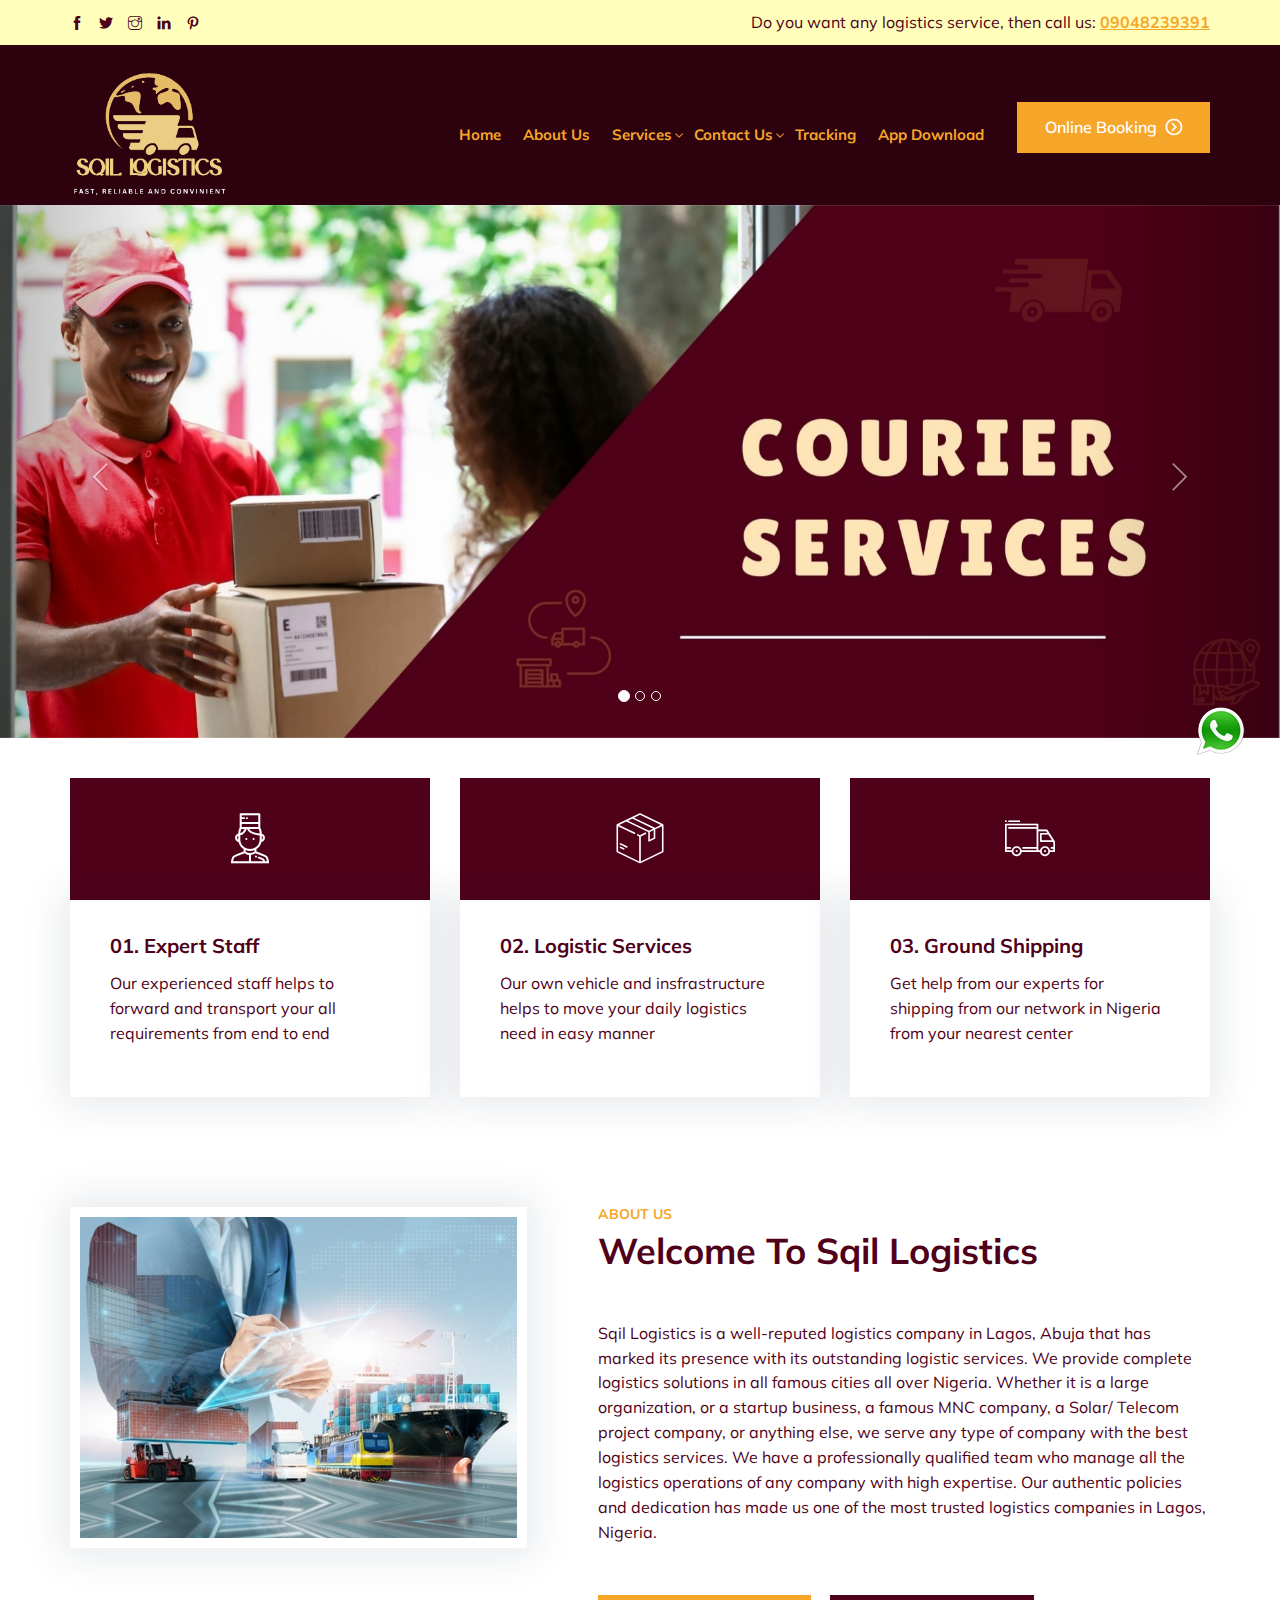
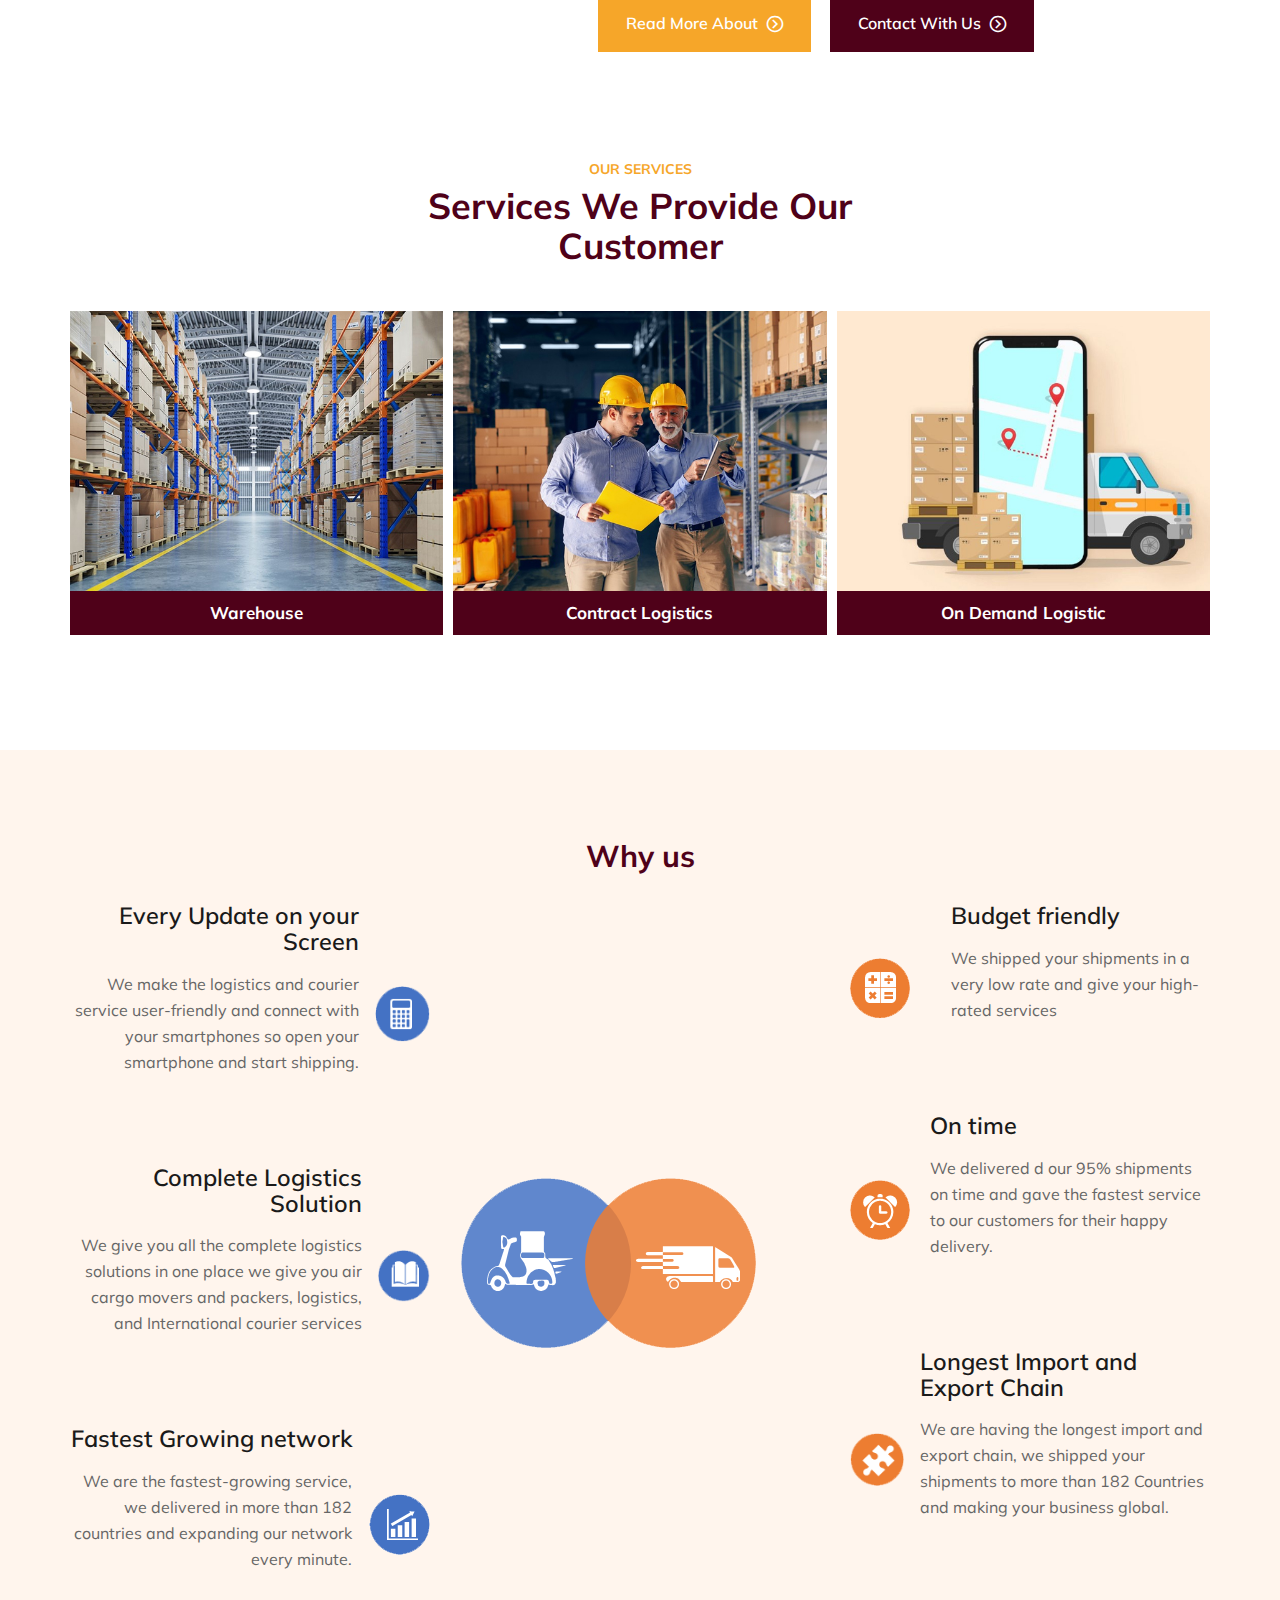
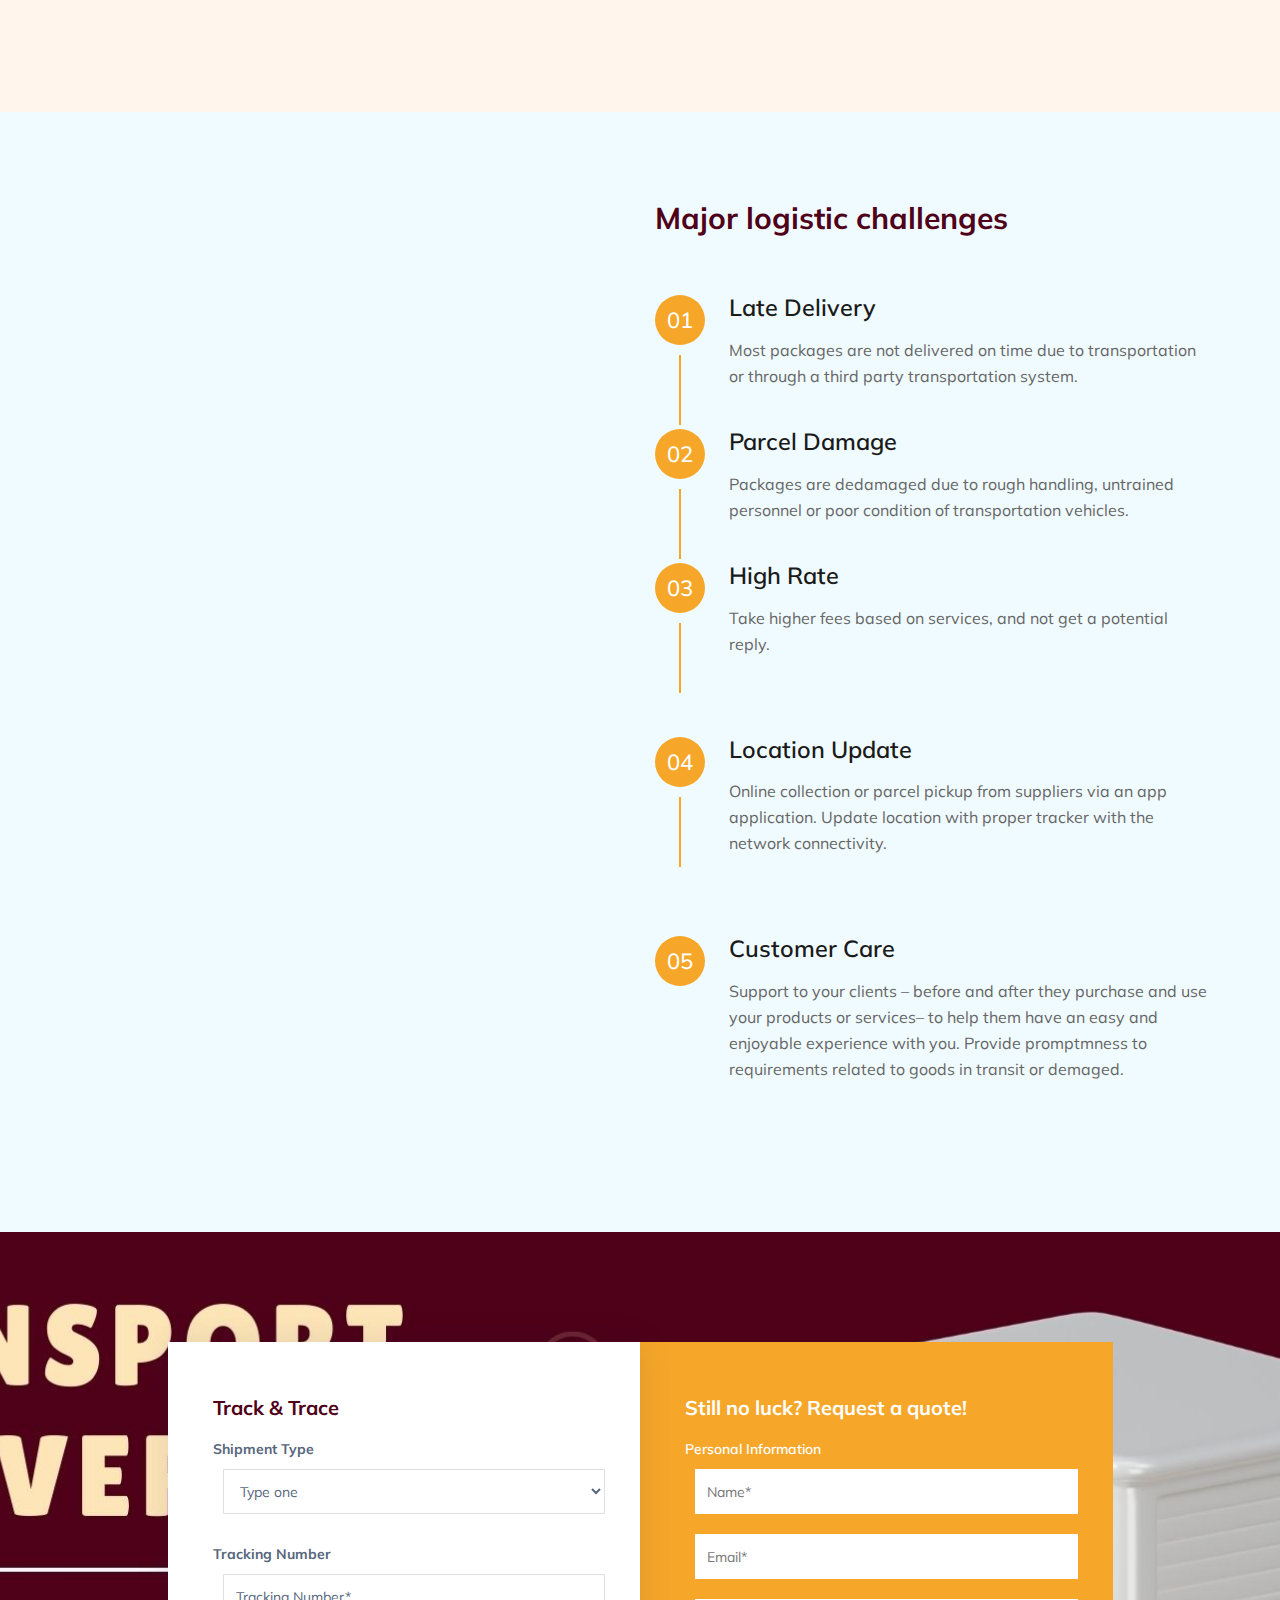
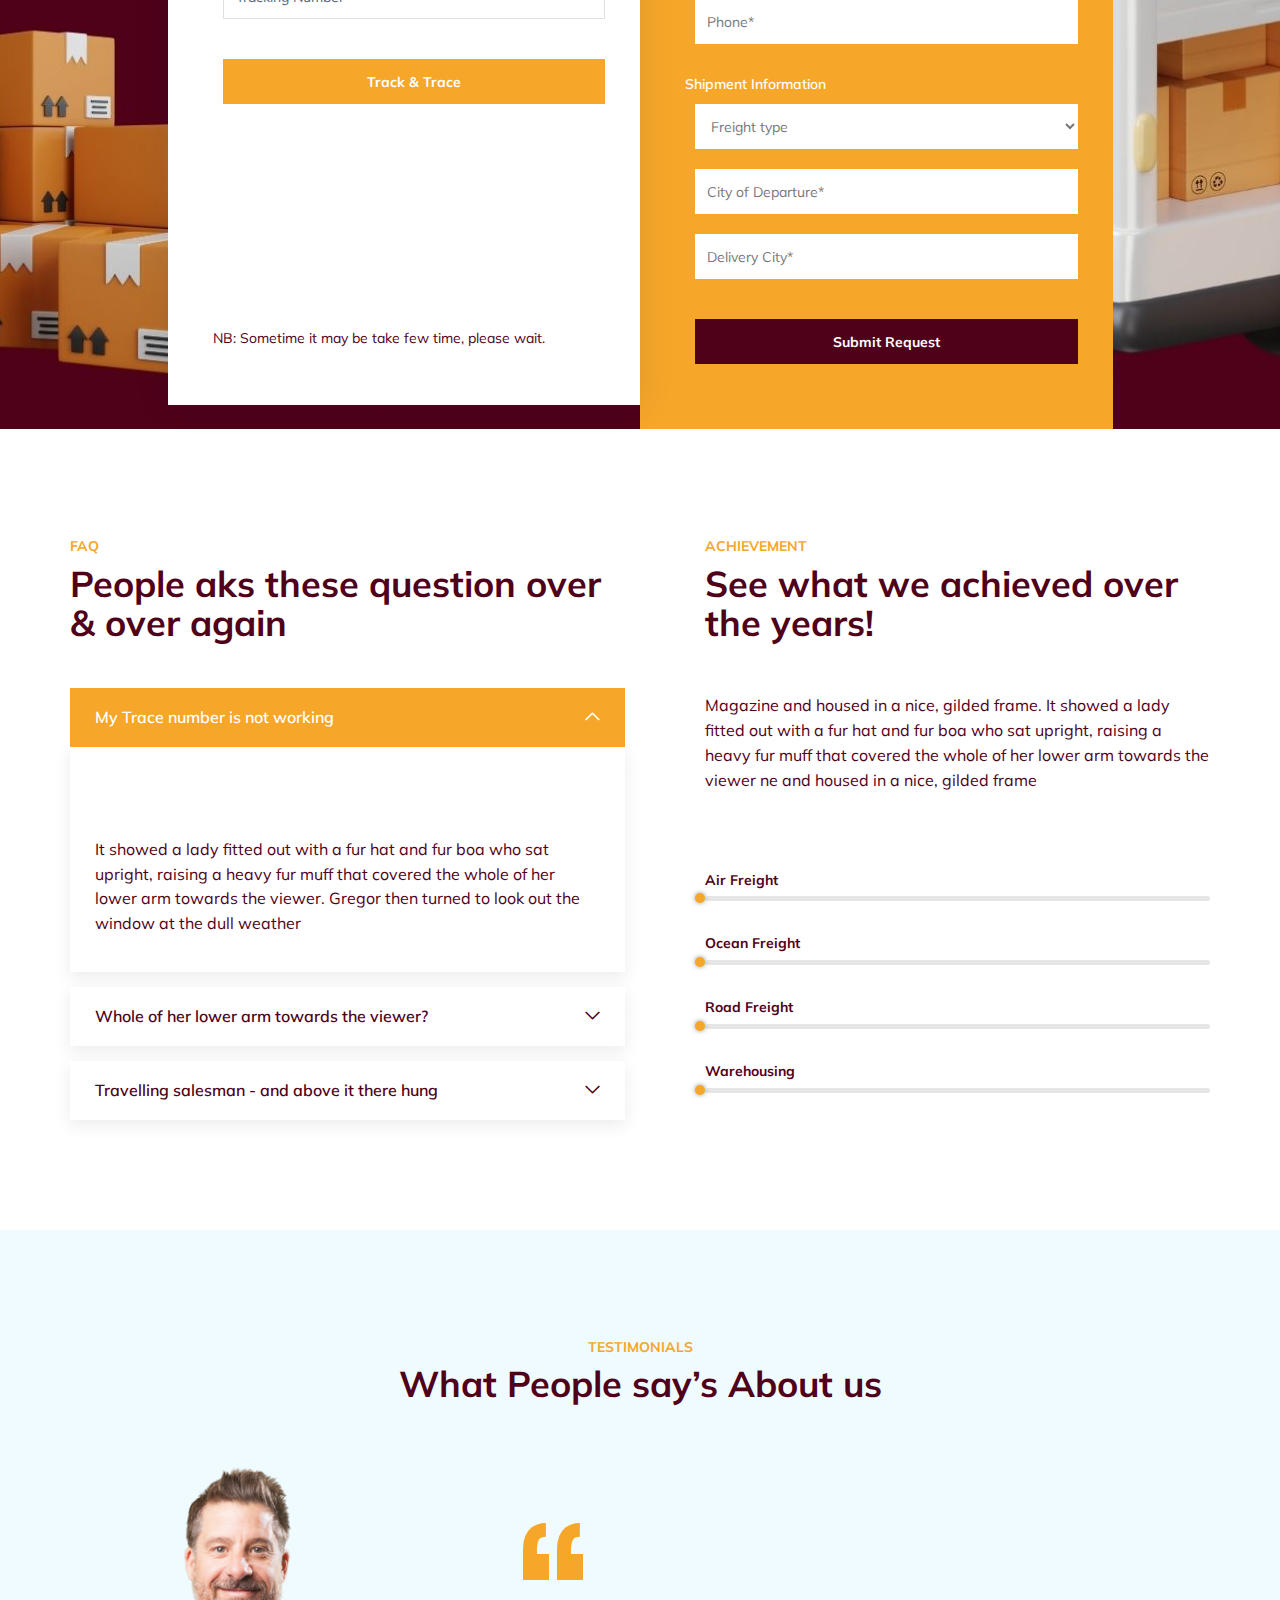
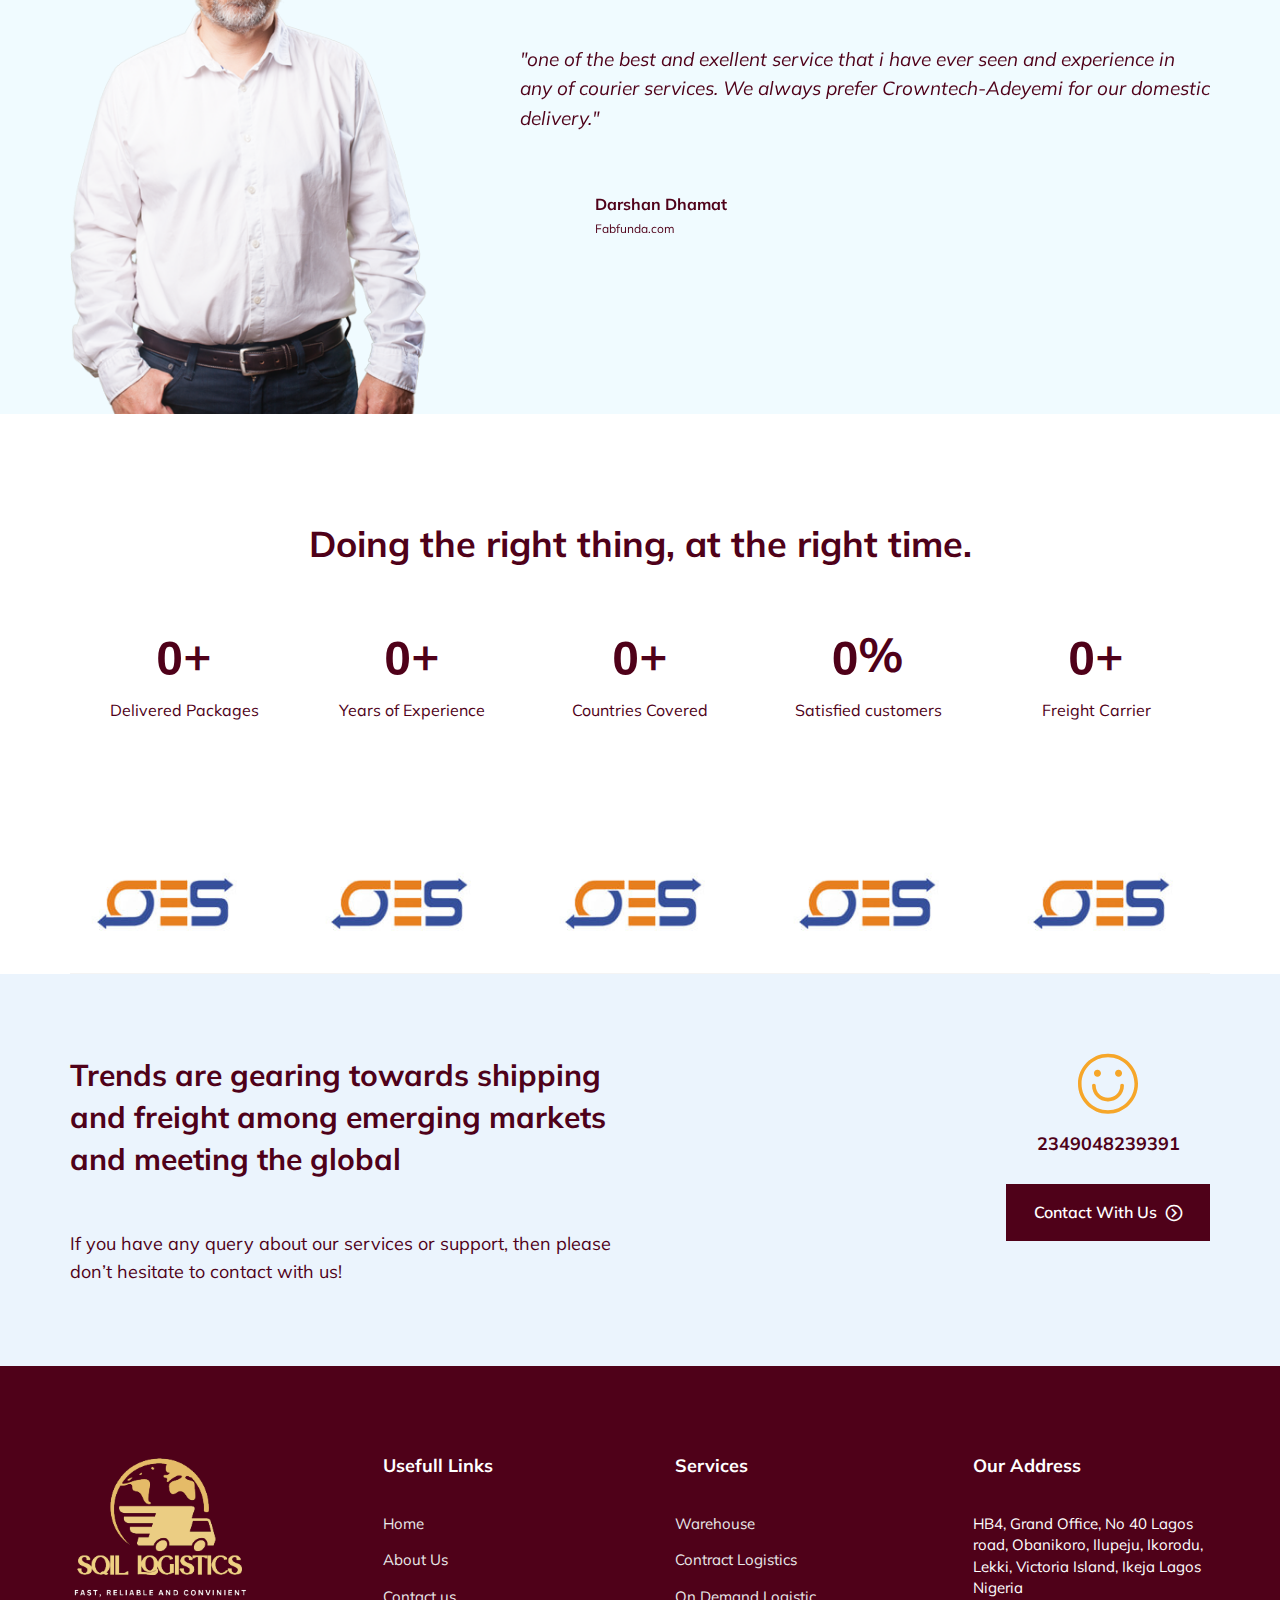
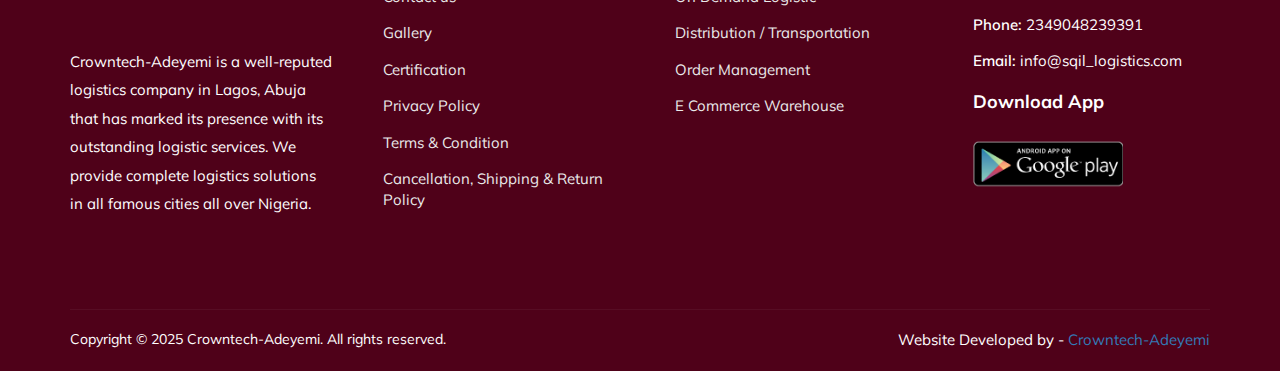
==== commit cfd89483: "country change" ====
--- a/index.html
+++ b/index.html
@@ -193,7 +193,7 @@
                                 </div>
                                 <div class="details">
                                     <h3>03. Ground Shipping</h3>
-                                    <p>Get help from our experts for shipping from our network in India from your nearest center</p>
+                                    <p>Get help from our experts for shipping from our network in Nigeria from your nearest center</p>
                                      
                                 </div>
                             </div>
@@ -219,7 +219,7 @@
                                 <span>About us</span>
                                 <h2>Welcome To Sqil Logistics</h2>
                             </div>
-                            <p>Sqil Logistics is a well-reputed logistics company in Ahmedabad, Gujarat that has marked its presence with its outstanding logistic services. We provide complete logistics solutions in all famous cities all over India. Whether it is a large organization, or a startup business, a famous MNC company, a Solar/ Telecom project company, or anything else, we serve any type of company with the best logistics services. We have a professionally qualified team who manage all the logistics operations of any company with high expertise. Our authentic policies and dedication has made us one of the most trusted logistics companies in Ahmedabad, India.</p>
+                            <p>Sqil Logistics is a well-reputed logistics company in Lagos, Abuja that has marked its presence with its outstanding logistic services. We provide complete logistics solutions in all famous cities all over Nigeria. Whether it is a large organization, or a startup business, a famous MNC company, a Solar/ Telecom project company, or anything else, we serve any type of company with the best logistics services. We have a professionally qualified team who manage all the logistics operations of any company with high expertise. Our authentic policies and dedication has made us one of the most trusted logistics companies in Lagos, Nigeria.</p>
                             <div class="btns">
                                 <a href="about.html" class="theme-btn-s2">Read More About</a>
                                 <a href="contact.html" class="theme-btn-s3">Contact with us</a>
@@ -955,7 +955,7 @@
                                 <div class="logo widget-title">
                                     <img src="images/logo.png" alt>
                                 </div>
-                                <p>Crowntech-Adeyemi is a well-reputed logistics company in Ahmedabad, Gujarat that has marked its presence with its outstanding logistic services. We provide complete logistics solutions in all famous cities all over India. </p>
+                                <p>Crowntech-Adeyemi is a well-reputed logistics company in Lagos, Abuja that has marked its presence with its outstanding logistic services. We provide complete logistics solutions in all famous cities all over Nigeria. </p>
                             </div>
                         </div>
                         <div class="col col-lg-3 col-md-3 col-sm-6">
